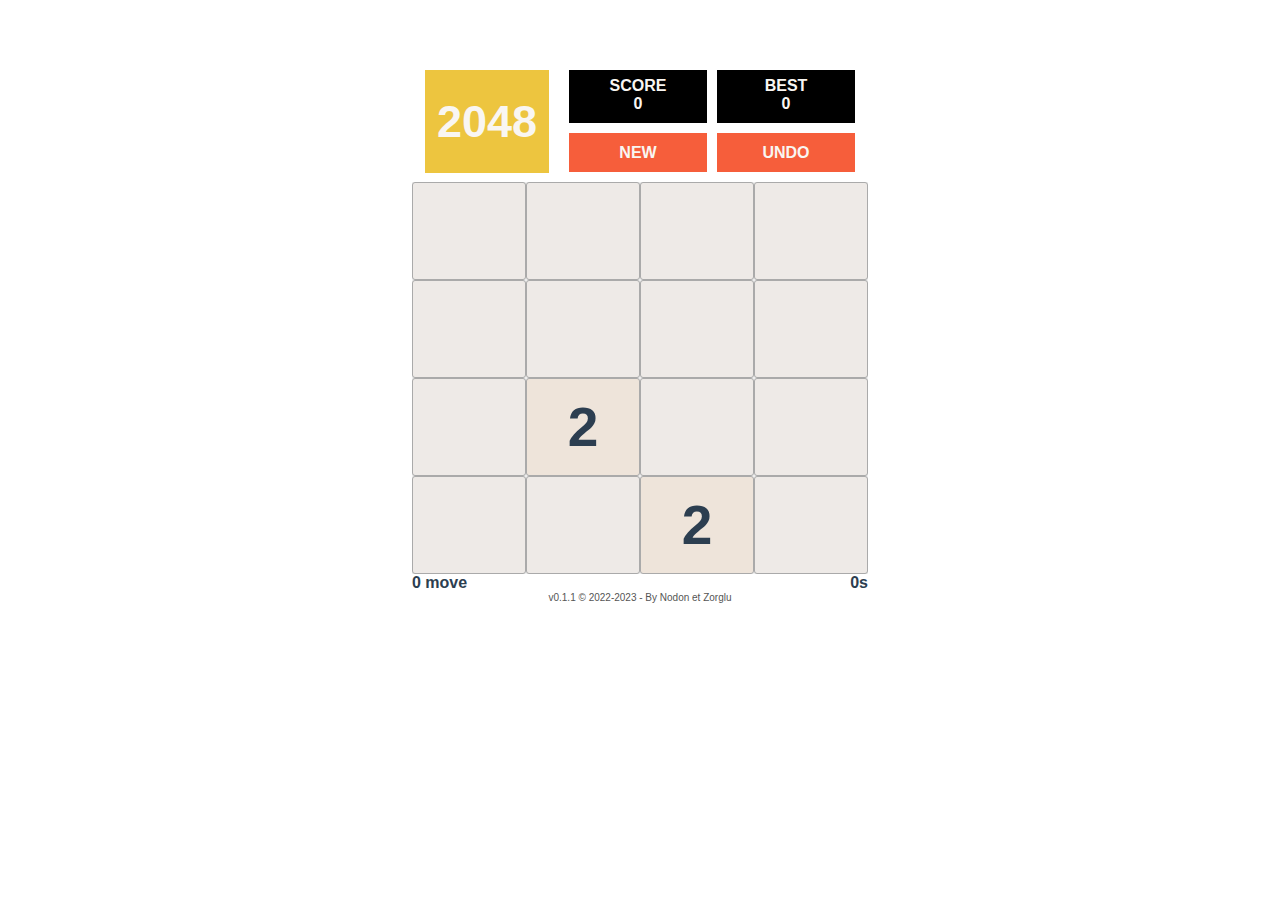
==== index.html @ b2ad9748 "deploy 2023-01-07 15:05:41" ====
<!doctype html><html lang="fr"><head><meta charset="utf-8"><meta http-equiv="X-UA-Compatible" content="IE=edge"><meta name="viewport" content="width=device-width,initial-scale=1"><link rel="icon" href="favicon.ico"><title>2048</title><script defer="defer" src="js/chunk-vendors.b2378c5e.js"></script><script defer="defer" src="js/app.18edbe79.js"></script><link href="css/app.701b16a2.css" rel="stylesheet"></head><body><noscript><strong>Désolé mais 2048 ne fonctionne pas correctement sans Javascript. Activez le pour continuer.</strong></noscript><div id="app"></div></body></html>
---- css/app.701b16a2.css ----
.cell[data-v-335eaca7]{display:inline-block;text-align:center;border:1px solid #aaa;padding:1rem;width:80px;height:64px}.cell .cell-inner[data-v-335eaca7]{border-radius:3px;text-align:center;font-weight:700;z-index:10;font-size:55px;line-height:4rem;background:hsla(30,37%,89%,.35)}.cell .cell-2[data-v-335eaca7]{background:#eee4da}.cell .cell-2[data-v-335eaca7],.cell .cell-4[data-v-335eaca7]{box-shadow:0 0 30px 10px hsla(47,84%,70%,0),inset 0 0 0 1px hsla(0,0%,100%,0)}.cell .cell-4[data-v-335eaca7]{background:#ede0c8}.cell .cell-8[data-v-335eaca7]{color:#f9f6f2;background:#f2b179}.cell .cell-16[data-v-335eaca7]{color:#f9f6f2;background:#f59563}.cell .cell-32[data-v-335eaca7]{color:#f9f6f2;background:#f67c5f}.cell .cell-64[data-v-335eaca7]{color:#f9f6f2;background:#f65e3b}.cell .cell-128[data-v-335eaca7]{color:#f9f6f2;background:#edcf72;box-shadow:0 0 30px 10px hsla(47,84%,70%,.238),inset 0 0 0 1px hsla(0,0%,100%,.143);font-size:45px}@media screen and (max-width:520px){.cell-128[data-v-335eaca7]{font-size:25px}}.cell .cell-256[data-v-335eaca7]{color:#f9f6f2;background:#edcc61;box-shadow:0 0 30px 10px hsla(47,84%,70%,.317),inset 0 0 0 1px hsla(0,0%,100%,.19);font-size:45px}@media screen and (max-width:520px){.cell .cell-256[data-v-335eaca7]{font-size:25px}}.cell .cell-512[data-v-335eaca7]{color:#f9f6f2;background:#edc850;box-shadow:0 0 30px 10px hsla(47,84%,70%,.397),inset 0 0 0 1px hsla(0,0%,100%,.238);font-size:45px}@media screen and (max-width:520px){.cell .cell-512[data-v-335eaca7]{font-size:25px}}.cell .cell-1024[data-v-335eaca7]{color:#f9f6f2;background:#edc53f;box-shadow:0 0 30px 10px hsla(47,84%,70%,.476),inset 0 0 0 1px hsla(0,0%,100%,.286);font-size:35px}@media screen and (max-width:520px){.cell .cell-1024[data-v-335eaca7]{font-size:15px}}.cell .cell-2048[data-v-335eaca7]{color:#f9f6f2;background:#edc22e;box-shadow:0 0 30px 10px hsla(47,84%,70%,.556),inset 0 0 0 1px hsla(0,0%,100%,.333);font-size:35px}@media screen and (max-width:520px){.cell .cell-2048[data-v-335eaca7]{font-size:15px}}.cell .cell-super .cell-inner[data-v-335eaca7]{color:#f9f6f2;background:#3c3a32;font-size:30px}@media screen and (max-width:520px){.cell .cell-super .cell-inner[data-v-335eaca7]{font-size:10px}}.matrix[data-v-3639b482]{font-size:2rem;background:#eee}.line[data-v-3639b482]{display:flex}.win[data-v-11a54718]{position:absolute;left:0;top:0;width:100%;height:100%;font-size:1rem;background:#0000008c;z-index:100}.inner[data-v-11a54718]{font-size:8vw;font-weight:700;line-height:100vh;text-shadow:2px 2px 7px #000;color:#000}.objectif[data-v-12f82cc0]{font-size:45px;background:#edc53f;color:#f9f6f2;font-weight:700;height:103px;line-height:103px}#app{font-family:Avenir,Helvetica,Arial,sans-serif;-webkit-font-smoothing:antialiased;-moz-osx-font-smoothing:grayscale;text-align:center;color:#2c3e50;margin-top:60px}.info{background:#000;width:124px;padding:7px;font-size:16px}.btn-orange,.info{font-weight:700;color:#f9f6f2;height:39px}.btn-orange{background:#f65e3b;margin-top:10px;line-height:39px;cursor:pointer}.btn-orange:hover{background:#ff9982}.ctn-goal{width:124px;height:85px;line-height:85px;padding-right:10px}.ctn-bottom{display:flex;justify-content:space-between}.chrono,.move{text-align:right;font-weight:700}.copy{font-size:10px;color:#555}
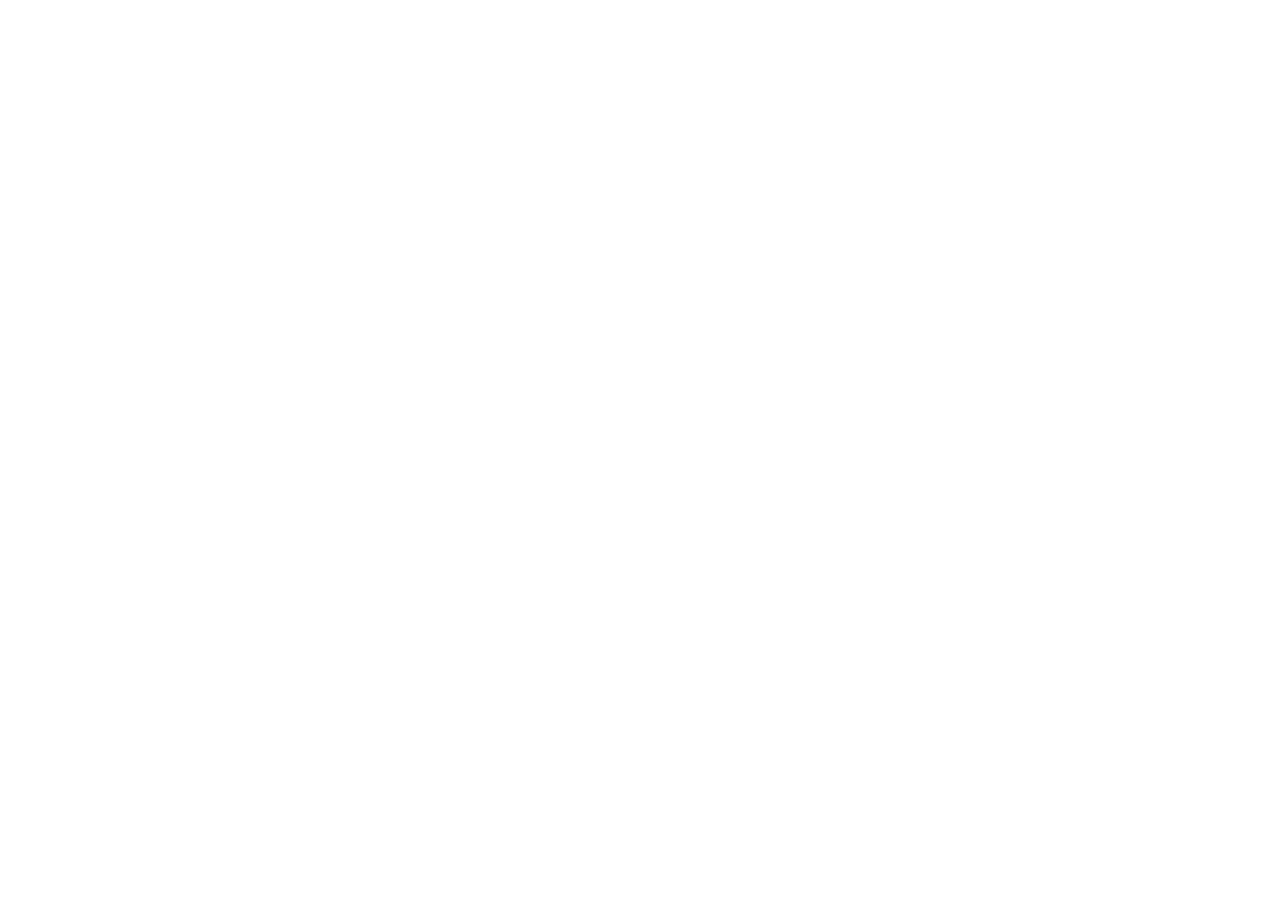
==== commit 05348a5f: "Add files via upload" ====
--- a/index.html
+++ b/index.html
@@ -1 +1,3 @@
-<!doctype html><html lang="fr"><head><meta charset="utf-8"><meta http-equiv="X-UA-Compatible" content="IE=edge"><meta name="viewport" content="width=device-width,initial-scale=1"><link rel="icon" href="favicon.ico"><title>2048</title><script defer="defer" src="js/chunk-vendors.b2378c5e.js"></script><script defer="defer" src="js/app.18edbe79.js"></script><link href="css/app.701b16a2.css" rel="stylesheet"></head><body><noscript><strong>Désolé mais 2048 ne fonctionne pas correctement sans Javascript. Activez le pour continuer.</strong></noscript><div id="app"></div></body></html>+<!DOCTYPE html><html><head><title>DomoZ</title><meta charset=utf-8><meta name=description content="Proxy for Domoticz"><meta name=format-detection content="telephone=no"><meta name=msapplication-tap-highlight content=no><meta name=viewport content="user-scalable=no,initial-scale=1,maximum-scale=1,minimum-scale=1,width=device-width"><link rel=icon type=image/png sizes=128x128 href="/domoz/icons/favicon-128x128.png"><link rel=icon type=image/png sizes=96x96 href="/domoz/icons/favicon-96x96.png"><link rel=icon type=image/png sizes=32x32 href="/domoz/icons/favicon-32x32.png"><link rel=icon type=image/png sizes=16x16 href="/domoz/icons/favicon-16x16.png"><link rel=icon type=image/ico href="/domoz/favicon.ico">  <script type="module" crossorigin src="/domoz/assets/index.8cea5bef.js"></script>
+  <link rel="stylesheet" href="/domoz/assets/index.1be950c8.css">
+<link rel="manifest" href="/domoz/manifest.json"><meta name="theme-color" content="#027be3"><link rel="mask-icon" href="/domoz/icons/safari-pinned-tab.svg" color="#027be3"><meta name="apple-mobile-web-app-capable" content="yes"><meta name="apple-mobile-web-app-status-bar-style" content="default"><meta name="msapplication-TileImage" content="/domoz/icons/ms-icon-144x144.png"><meta name="msapplication-TileColor" content="#000000"><meta name="apple-mobile-web-app-title" content="DomoZ"><link rel="apple-touch-icon" href="/domoz/icons/apple-icon-120x120.png"><link rel="apple-touch-icon" sizes="152x152" href="/domoz/icons/apple-icon-152x152.png"><link rel="apple-touch-icon" sizes="167x167" href="/domoz/icons/apple-icon-167x167.png"><link rel="apple-touch-icon" sizes="180x180" href="/domoz/icons/apple-icon-180x180.png"></head><body><div id=q-app></div></body></html>--- a/domoz/assets/index.1be950c8.css
+++ b/domoz/assets/index.1be950c8.css
@@ -0,0 +1,5 @@
+@charset "UTF-8";@font-face{font-family:Roboto;font-style:normal;font-weight:100;src:url(/domoz/assets/KFOkCnqEu92Fr1MmgVxIIzQ.34e9582c.woff) format("woff")}@font-face{font-family:Roboto;font-style:normal;font-weight:300;src:url(/domoz/assets/KFOlCnqEu92Fr1MmSU5fBBc-.bf14c7d7.woff) format("woff")}@font-face{font-family:Roboto;font-style:normal;font-weight:400;src:url(/domoz/assets/KFOmCnqEu92Fr1Mu4mxM.f2abf7fb.woff) format("woff")}@font-face{font-family:Roboto;font-style:normal;font-weight:500;src:url(/domoz/assets/KFOlCnqEu92Fr1MmEU9fBBc-.9ce7f3ac.woff) format("woff")}@font-face{font-family:Roboto;font-style:normal;font-weight:700;src:url(/domoz/assets/KFOlCnqEu92Fr1MmWUlfBBc-.e0fd57c0.woff) format("woff")}@font-face{font-family:Roboto;font-style:normal;font-weight:900;src:url(/domoz/assets/KFOlCnqEu92Fr1MmYUtfBBc-.f6537e32.woff) format("woff")}@font-face{font-family:Material Icons;font-style:normal;font-weight:400;font-display:block;src:url(/domoz/assets/flUhRq6tzZclQEJ-Vdg-IuiaDsNcIhQ8tQ.83be7b2f.woff2) format("woff2"),url(/domoz/assets/flUhRq6tzZclQEJ-Vdg-IuiaDsNa.fd84f88b.woff) format("woff")}.material-icons{font-family:Material Icons;font-weight:400;font-style:normal;display:inline-block;line-height:1;text-transform:none;letter-spacing:normal;word-wrap:normal;white-space:nowrap;direction:ltr;-webkit-font-smoothing:antialiased;text-rendering:optimizeLegibility;-moz-osx-font-smoothing:grayscale;font-feature-settings:"liga"}/*!
+ * * Quasar Framework v2.11.5
+ * * (c) 2015-present Razvan Stoenescu
+ * * Released under the MIT License.
+ * */*,*:before,*:after{box-sizing:inherit;-webkit-tap-highlight-color:transparent;-moz-tap-highlight-color:transparent}html,body,#q-app{width:100%;direction:ltr}body.platform-ios.within-iframe,body.platform-ios.within-iframe #q-app{width:100px;min-width:100%}html,body{margin:0;box-sizing:border-box}article,aside,details,figcaption,figure,footer,header,main,menu,nav,section,summary{display:block}abbr[title]{border-bottom:none;text-decoration:underline;-webkit-text-decoration:underline dotted;text-decoration:underline dotted}img{border-style:none}svg:not(:root){overflow:hidden}code,kbd,pre,samp{font-family:monospace,monospace;font-size:1em}hr{box-sizing:content-box;height:0;overflow:visible}button,input,optgroup,select,textarea{font:inherit;font-family:inherit;margin:0}optgroup{font-weight:700}button,input,select{overflow:visible;text-transform:none}button::-moz-focus-inner,input::-moz-focus-inner{border:0;padding:0}button:-moz-focusring,input:-moz-focusring{outline:1px dotted ButtonText}fieldset{padding:.35em .75em .625em}legend{box-sizing:border-box;color:inherit;display:table;max-width:100%;padding:0;white-space:normal}progress{vertical-align:baseline}textarea{overflow:auto}input[type=search]::-webkit-search-cancel-button,input[type=search]::-webkit-search-decoration{-webkit-appearance:none}.q-icon{line-height:1;width:1em;height:1em;flex-shrink:0;letter-spacing:normal;text-transform:none;white-space:nowrap;word-wrap:normal;direction:ltr;text-align:center;position:relative;box-sizing:content-box;fill:currentColor}.q-icon:before,.q-icon:after{width:100%;height:100%;display:flex!important;align-items:center;justify-content:center}.q-icon>svg,.q-icon>img{width:100%;height:100%}.q-icon,.material-icons,.material-icons-outlined,.material-icons-round,.material-icons-sharp,.material-symbols-outlined,.material-symbols-rounded,.material-symbols-sharp{-webkit-user-select:none;user-select:none;cursor:inherit;font-size:inherit;display:inline-flex;align-items:center;justify-content:center;vertical-align:middle}.q-panel{height:100%;width:100%}.q-panel>div{height:100%;width:100%}.q-panel-parent{overflow:hidden;position:relative}.q-loading-bar{position:fixed;z-index:9998;transition:transform .5s cubic-bezier(0,0,.2,1),opacity .5s;background:#f44336}.q-loading-bar--top{left:0;right:0;top:0;width:100%}.q-loading-bar--bottom{left:0;right:0;bottom:0;width:100%}.q-loading-bar--right{top:0;bottom:0;right:0;height:100%}.q-loading-bar--left{top:0;bottom:0;left:0;height:100%}.q-avatar{position:relative;vertical-align:middle;display:inline-block;border-radius:50%;font-size:48px;height:1em;width:1em}.q-avatar__content{font-size:.5em;line-height:.5em}.q-avatar__content,.q-avatar img:not(.q-icon):not(.q-img__image){border-radius:inherit;height:inherit;width:inherit}.q-avatar--square{border-radius:0}.q-badge{background-color:var(--q-primary);color:#fff;padding:2px 6px;border-radius:4px;font-size:12px;line-height:12px;min-height:12px;font-weight:400;vertical-align:baseline}.q-badge--single-line{white-space:nowrap}.q-badge--multi-line{word-break:break-all;word-wrap:break-word}.q-badge--floating{position:absolute;top:-4px;right:-3px;cursor:inherit}.q-badge--transparent{opacity:.8}.q-badge--outline{background-color:transparent;border:1px solid currentColor}.q-badge--rounded{border-radius:1em}.q-banner{min-height:54px;padding:8px 16px;background:#fff}.q-banner--top-padding{padding-top:14px}.q-banner__avatar{min-width:1px!important}.q-banner__avatar>.q-avatar{font-size:46px}.q-banner__avatar>.q-icon{font-size:40px}.q-banner__avatar:not(:empty)+.q-banner__content{padding-left:16px}.q-banner__actions.col-auto{padding-left:16px}.q-banner__actions.col-all .q-btn-item{margin:4px 0 0 4px}.q-banner--dense{min-height:32px;padding:8px}.q-banner--dense.q-banner--top-padding{padding-top:12px}.q-banner--dense .q-banner__avatar>.q-avatar,.q-banner--dense .q-banner__avatar>.q-icon{font-size:28px}.q-banner--dense .q-banner__avatar:not(:empty)+.q-banner__content{padding-left:8px}.q-banner--dense .q-banner__actions.col-auto{padding-left:8px}.q-bar{background:rgba(0,0,0,.2)}.q-bar>.q-icon{margin-left:2px}.q-bar>div,.q-bar>div+.q-icon{margin-left:8px}.q-bar>.q-btn{margin-left:2px}.q-bar>.q-icon:first-child,.q-bar>.q-btn:first-child,.q-bar>div:first-child{margin-left:0}.q-bar--standard{padding:0 12px;height:32px;font-size:18px}.q-bar--standard>div{font-size:16px}.q-bar--standard .q-btn{font-size:11px}.q-bar--dense{padding:0 8px;height:24px;font-size:14px}.q-bar--dense .q-btn{font-size:8px}.q-bar--dark{background:rgba(255,255,255,.15)}.q-breadcrumbs__el{color:inherit}.q-breadcrumbs__el-icon{font-size:125%}.q-breadcrumbs__el-icon--with-label{margin-right:8px}[dir=rtl] .q-breadcrumbs__separator .q-icon{transform:scaleX(-1)}.q-btn{display:inline-flex;flex-direction:column;align-items:stretch;position:relative;outline:0;border:0;vertical-align:middle;font-size:14px;line-height:1.715em;text-decoration:none;color:inherit;background:transparent;font-weight:500;text-transform:uppercase;text-align:center;width:auto;height:auto;cursor:default;padding:4px 16px;min-height:2.572em}.q-btn .q-icon,.q-btn .q-spinner{font-size:1.715em}.q-btn.disabled{opacity:.7!important}.q-btn:before{content:"";display:block;position:absolute;left:0;right:0;top:0;bottom:0;border-radius:inherit;box-shadow:0 1px 5px #0003,0 2px 2px #00000024,0 3px 1px -2px #0000001f}.q-btn--actionable{cursor:pointer}.q-btn--actionable.q-btn--standard:before{transition:box-shadow .3s cubic-bezier(.25,.8,.5,1)}.q-btn--actionable.q-btn--standard:active:before,.q-btn--actionable.q-btn--standard.q-btn--active:before{box-shadow:0 3px 5px -1px #0003,0 5px 8px #00000024,0 1px 14px #0000001f}.q-btn--no-uppercase{text-transform:none}.q-btn--rectangle{border-radius:3px}.q-btn--outline{background:transparent!important}.q-btn--outline:before{border:1px solid currentColor}.q-btn--push{border-radius:7px}.q-btn--push:before{border-bottom:3px solid rgba(0,0,0,.15)}.q-btn--push.q-btn--actionable{transition:transform .3s cubic-bezier(.25,.8,.5,1)}.q-btn--push.q-btn--actionable:before{transition:border-width .3s cubic-bezier(.25,.8,.5,1)}.q-btn--push.q-btn--actionable:active,.q-btn--push.q-btn--actionable.q-btn--active{transform:translateY(2px)}.q-btn--push.q-btn--actionable:active:before,.q-btn--push.q-btn--actionable.q-btn--active:before{border-bottom-width:0}.q-btn--rounded{border-radius:28px}.q-btn--round{border-radius:50%;padding:0;min-width:3em;min-height:3em}.q-btn--square{border-radius:0}.q-btn--flat:before,.q-btn--outline:before,.q-btn--unelevated:before{box-shadow:none}.q-btn--dense{padding:.285em;min-height:2em}.q-btn--dense.q-btn--round{padding:0;min-height:2.4em;min-width:2.4em}.q-btn--dense .on-left{margin-right:6px}.q-btn--dense .on-right{margin-left:6px}.q-btn--fab .q-icon,.q-btn--fab-mini .q-icon{font-size:24px}.q-btn--fab{padding:16px;min-height:56px;min-width:56px}.q-btn--fab .q-icon{margin:auto}.q-btn--fab-mini{padding:8px;min-height:40px;min-width:40px}.q-btn__content{transition:opacity .3s;z-index:0}.q-btn__content--hidden{opacity:0;pointer-events:none}.q-btn__progress{border-radius:inherit;z-index:0}.q-btn__progress-indicator{z-index:-1;transform:translate(-100%);background:rgba(255,255,255,.25)}.q-btn__progress--dark .q-btn__progress-indicator{background:rgba(0,0,0,.2)}.q-btn--flat .q-btn__progress-indicator,.q-btn--outline .q-btn__progress-indicator{opacity:.2;background:currentColor}.q-btn-dropdown--split .q-btn-dropdown__arrow-container{padding:0 4px}.q-btn-dropdown--split .q-btn-dropdown__arrow-container.q-btn--outline{border-left:1px solid currentColor}.q-btn-dropdown--split .q-btn-dropdown__arrow-container:not(.q-btn--outline){border-left:1px solid rgba(255,255,255,.3)}.q-btn-dropdown--simple *+.q-btn-dropdown__arrow{margin-left:8px}.q-btn-dropdown__arrow{transition:transform .28s}.q-btn-dropdown--current{flex-grow:1}.q-btn-group{border-radius:3px;box-shadow:0 1px 5px #0003,0 2px 2px #00000024,0 3px 1px -2px #0000001f;vertical-align:middle}.q-btn-group>.q-btn-item{border-radius:inherit;align-self:stretch}.q-btn-group>.q-btn-item:before{box-shadow:none}.q-btn-group>.q-btn-item .q-badge--floating{right:0}.q-btn-group>.q-btn-group{box-shadow:none}.q-btn-group>.q-btn-group:first-child>.q-btn:first-child{border-top-left-radius:inherit;border-bottom-left-radius:inherit}.q-btn-group>.q-btn-group:last-child>.q-btn:last-child{border-top-right-radius:inherit;border-bottom-right-radius:inherit}.q-btn-group>.q-btn-group:not(:first-child)>.q-btn:first-child:before{border-left:0}.q-btn-group>.q-btn-group:not(:last-child)>.q-btn:last-child:before{border-right:0}.q-btn-group>.q-btn-item:not(:last-child){border-top-right-radius:0;border-bottom-right-radius:0}.q-btn-group>.q-btn-item:not(:first-child){border-top-left-radius:0;border-bottom-left-radius:0}.q-btn-group>.q-btn-item.q-btn--standard:before{z-index:-1}.q-btn-group--push{border-radius:7px}.q-btn-group--push>.q-btn--push.q-btn--actionable{transform:none}.q-btn-group--push>.q-btn--push.q-btn--actionable .q-btn__content{transition:margin-top .3s cubic-bezier(.25,.8,.5,1),margin-bottom .3s cubic-bezier(.25,.8,.5,1)}.q-btn-group--push>.q-btn--push.q-btn--actionable:active .q-btn__content,.q-btn-group--push>.q-btn--push.q-btn--actionable.q-btn--active .q-btn__content{margin-top:2px;margin-bottom:-2px}.q-btn-group--rounded{border-radius:28px}.q-btn-group--square{border-radius:0}.q-btn-group--flat,.q-btn-group--outline,.q-btn-group--unelevated{box-shadow:none}.q-btn-group--outline>.q-separator{display:none}.q-btn-group--outline>.q-btn-item+.q-btn-item:before{border-left:0}.q-btn-group--outline>.q-btn-item:not(:last-child):before{border-right:0}.q-btn-group--stretch{align-self:stretch;border-radius:0}.q-btn-group--glossy>.q-btn-item{background-image:linear-gradient(to bottom,rgba(255,255,255,.3),rgba(255,255,255,0) 50%,rgba(0,0,0,.12) 51%,rgba(0,0,0,.04))!important}.q-btn-group--spread>.q-btn-group{display:flex!important}.q-btn-group--spread>.q-btn-item,.q-btn-group--spread>.q-btn-group>.q-btn-item:not(.q-btn-dropdown__arrow-container){width:auto;min-width:0;max-width:100%;flex:10000 1 0%}.q-btn-toggle{position:relative}.q-card{box-shadow:0 1px 5px #0003,0 2px 2px #00000024,0 3px 1px -2px #0000001f;border-radius:4px;vertical-align:top;background:#fff;position:relative}.q-card>div:first-child,.q-card>img:first-child{border-top:0;border-top-left-radius:inherit;border-top-right-radius:inherit}.q-card>div:last-child,.q-card>img:last-child{border-bottom:0;border-bottom-left-radius:inherit;border-bottom-right-radius:inherit}.q-card>div:not(:first-child),.q-card>img:not(:first-child){border-top-left-radius:0;border-top-right-radius:0}.q-card>div:not(:last-child),.q-card>img:not(:last-child){border-bottom-left-radius:0;border-bottom-right-radius:0}.q-card>div{border-left:0;border-right:0;box-shadow:none}.q-card--bordered{border:1px solid rgba(0,0,0,.12)}.q-card--dark{border-color:#ffffff47;box-shadow:0 1px 5px #fff3,0 2px 2px #ffffff24,0 3px 1px -2px #ffffff1f}.q-card__section{position:relative}.q-card__section--vert{padding:16px}.q-card__section--horiz>div:first-child,.q-card__section--horiz>img:first-child{border-top-left-radius:inherit;border-bottom-left-radius:inherit}.q-card__section--horiz>div:last-child,.q-card__section--horiz>img:last-child{border-top-right-radius:inherit;border-bottom-right-radius:inherit}.q-card__section--horiz>div:not(:first-child),.q-card__section--horiz>img:not(:first-child){border-top-left-radius:0;border-bottom-left-radius:0}.q-card__section--horiz>div:not(:last-child),.q-card__section--horiz>img:not(:last-child){border-top-right-radius:0;border-bottom-right-radius:0}.q-card__section--horiz>div{border-top:0;border-bottom:0;box-shadow:none}.q-card__actions{padding:8px;align-items:center}.q-card__actions .q-btn--rectangle{padding:0 8px}.q-card__actions--horiz>.q-btn-item+.q-btn-item,.q-card__actions--horiz>.q-btn-group+.q-btn-item,.q-card__actions--horiz>.q-btn-item+.q-btn-group{margin-left:8px}.q-card__actions--vert>.q-btn-item.q-btn--round{align-self:center}.q-card__actions--vert>.q-btn-item+.q-btn-item,.q-card__actions--vert>.q-btn-group+.q-btn-item,.q-card__actions--vert>.q-btn-item+.q-btn-group{margin-top:4px}.q-card__actions--vert>.q-btn-group>.q-btn-item{flex-grow:1}.q-card>img{display:block;width:100%;max-width:100%;border:0}.q-carousel{background-color:#fff;height:400px}.q-carousel__slide{min-height:100%;background-size:cover;background-position:50%}.q-carousel__slide,.q-carousel .q-carousel--padding{padding:16px}.q-carousel__slides-container{height:100%}.q-carousel__control{color:#fff}.q-carousel__arrow{pointer-events:none}.q-carousel__arrow .q-icon{font-size:28px}.q-carousel__arrow .q-btn{pointer-events:all}.q-carousel__prev-arrow--horizontal,.q-carousel__next-arrow--horizontal{top:16px;bottom:16px}.q-carousel__prev-arrow--horizontal{left:16px}.q-carousel__next-arrow--horizontal{right:16px}.q-carousel__prev-arrow--vertical,.q-carousel__next-arrow--vertical{left:16px;right:16px}.q-carousel__prev-arrow--vertical{top:16px}.q-carousel__next-arrow--vertical{bottom:16px}.q-carousel__navigation--top,.q-carousel__navigation--bottom{left:16px;right:16px;overflow-x:auto;overflow-y:hidden}.q-carousel__navigation--top{top:16px}.q-carousel__navigation--bottom{bottom:16px}.q-carousel__navigation--left,.q-carousel__navigation--right{top:16px;bottom:16px;overflow-x:hidden;overflow-y:auto}.q-carousel__navigation--left>.q-carousel__navigation-inner,.q-carousel__navigation--right>.q-carousel__navigation-inner{flex-direction:column}.q-carousel__navigation--left{left:16px}.q-carousel__navigation--right{right:16px}.q-carousel__navigation-inner{flex:1 1 auto}.q-carousel__navigation .q-btn{margin:6px 4px;padding:5px}.q-carousel__navigation-icon--inactive{opacity:.7}.q-carousel .q-carousel__thumbnail{margin:2px;height:50px;width:auto;display:inline-block;cursor:pointer;border:1px solid transparent;border-radius:4px;vertical-align:middle;opacity:.7;transition:opacity .3s}.q-carousel .q-carousel__thumbnail:hover,.q-carousel .q-carousel__thumbnail--active{opacity:1}.q-carousel .q-carousel__thumbnail--active{border-color:currentColor;cursor:default}.q-carousel--navigation-top.q-carousel--with-padding .q-carousel__slide,.q-carousel--navigation-top .q-carousel--padding,.q-carousel--arrows-vertical.q-carousel--with-padding .q-carousel__slide,.q-carousel--arrows-vertical .q-carousel--padding{padding-top:60px}.q-carousel--navigation-bottom.q-carousel--with-padding .q-carousel__slide,.q-carousel--navigation-bottom .q-carousel--padding,.q-carousel--arrows-vertical.q-carousel--with-padding .q-carousel__slide,.q-carousel--arrows-vertical .q-carousel--padding{padding-bottom:60px}.q-carousel--navigation-left.q-carousel--with-padding .q-carousel__slide,.q-carousel--navigation-left .q-carousel--padding,.q-carousel--arrows-horizontal.q-carousel--with-padding .q-carousel__slide,.q-carousel--arrows-horizontal .q-carousel--padding{padding-left:60px}.q-carousel--navigation-right.q-carousel--with-padding .q-carousel__slide,.q-carousel--navigation-right .q-carousel--padding,.q-carousel--arrows-horizontal.q-carousel--with-padding .q-carousel__slide,.q-carousel--arrows-horizontal .q-carousel--padding{padding-right:60px}.q-carousel.fullscreen{height:100%}.q-message-name,.q-message-stamp,.q-message-label{font-size:small}.q-message-label{margin:24px 0;text-align:center}.q-message-stamp{color:inherit;margin-top:4px;opacity:.6;display:none}.q-message-avatar{border-radius:50%;width:48px;height:48px;min-width:48px}.q-message{margin-bottom:8px}.q-message:first-child .q-message-label{margin-top:0}.q-message-avatar--received{margin-right:8px}.q-message-text--received{color:#81c784;border-radius:4px 4px 4px 0}.q-message-text--received:last-child:before{right:100%;border-right:0 solid transparent;border-left:8px solid transparent;border-bottom:8px solid currentColor}.q-message-text-content--received{color:#000}.q-message-name--sent{text-align:right}.q-message-avatar--sent{margin-left:8px}.q-message-container--sent{flex-direction:row-reverse}.q-message-text--sent{color:#e0e0e0;border-radius:4px 4px 0}.q-message-text--sent:last-child:before{left:100%;border-left:0 solid transparent;border-right:8px solid transparent;border-bottom:8px solid currentColor}.q-message-text-content--sent{color:#000}.q-message-text{background:currentColor;padding:8px;line-height:1.2;word-break:break-word;position:relative}.q-message-text+.q-message-text{margin-top:3px}.q-message-text:last-child{min-height:48px}.q-message-text:last-child .q-message-stamp{display:block}.q-message-text:last-child:before{content:"";position:absolute;bottom:0;width:0;height:0}.q-checkbox{vertical-align:middle}.q-checkbox__native{width:1px;height:1px}.q-checkbox__bg,.q-checkbox__icon-container{-webkit-user-select:none;user-select:none}.q-checkbox__bg{top:25%;left:25%;width:50%;height:50%;border:2px solid currentColor;border-radius:2px;transition:background .22s cubic-bezier(0,0,.2,1) 0ms;-webkit-print-color-adjust:exact}.q-checkbox__icon{color:currentColor;font-size:.5em}.q-checkbox__svg{color:#fff}.q-checkbox__truthy{stroke:currentColor;stroke-width:3.12px;stroke-dashoffset:29.78334;stroke-dasharray:29.78334}.q-checkbox__indet{fill:currentColor;transform-origin:50% 50%;transform:rotate(-280deg) scale(0)}.q-checkbox__inner{font-size:40px;width:1em;min-width:1em;height:1em;outline:0;border-radius:50%;color:#0000008a}.q-checkbox__inner--truthy,.q-checkbox__inner--indet{color:var(--q-primary)}.q-checkbox__inner--truthy .q-checkbox__bg,.q-checkbox__inner--indet .q-checkbox__bg{background:currentColor}.q-checkbox__inner--truthy path{stroke-dashoffset:0;transition:stroke-dashoffset .18s cubic-bezier(.4,0,.6,1) 0ms}.q-checkbox__inner--indet .q-checkbox__indet{transform:rotate(0) scale(1);transition:transform .22s cubic-bezier(0,0,.2,1) 0ms}.q-checkbox.disabled{opacity:.75!important}.q-checkbox--dark .q-checkbox__inner{color:#ffffffb3}.q-checkbox--dark .q-checkbox__inner:before{opacity:.32!important}.q-checkbox--dark .q-checkbox__inner--truthy,.q-checkbox--dark .q-checkbox__inner--indet{color:var(--q-primary)}.q-checkbox--dense .q-checkbox__inner{width:.5em;min-width:.5em;height:.5em}.q-checkbox--dense .q-checkbox__bg{left:5%;top:5%;width:90%;height:90%}.q-checkbox--dense .q-checkbox__label{padding-left:.5em}.q-checkbox--dense.reverse .q-checkbox__label{padding-left:0;padding-right:.5em}body.desktop .q-checkbox:not(.disabled) .q-checkbox__inner:before{content:"";position:absolute;top:0;right:0;bottom:0;left:0;border-radius:50%;background:currentColor;opacity:.12;transform:scale3d(0,0,1);transition:transform .22s cubic-bezier(0,0,.2,1)}body.desktop .q-checkbox:not(.disabled):focus .q-checkbox__inner:before,body.desktop .q-checkbox:not(.disabled):hover .q-checkbox__inner:before{transform:scaleZ(1)}body.desktop .q-checkbox--dense:not(.disabled):focus .q-checkbox__inner:before,body.desktop .q-checkbox--dense:not(.disabled):hover .q-checkbox__inner:before{transform:scale3d(1.4,1.4,1)}.q-chip{vertical-align:middle;border-radius:16px;outline:0;position:relative;height:2em;max-width:100%;margin:4px;background:#e0e0e0;color:#000000de;font-size:14px;padding:.5em .9em}.q-chip--colored .q-chip__icon,.q-chip--dark .q-chip__icon{color:inherit}.q-chip--outline{background:transparent!important;border:1px solid currentColor}.q-chip .q-avatar{font-size:2em;margin-left:-.45em;margin-right:.2em;border-radius:16px}.q-chip--selected .q-avatar{display:none}.q-chip__icon{color:#0000008a;font-size:1.5em;margin:-.2em}.q-chip__icon--left{margin-right:.2em}.q-chip__icon--right{margin-left:.2em}.q-chip__icon--remove{margin-left:.1em;margin-right:-.5em;opacity:.6;outline:0}.q-chip__icon--remove:hover,.q-chip__icon--remove:focus{opacity:1}.q-chip__content{white-space:nowrap}.q-chip--dense{border-radius:12px;padding:0 .4em;height:1.5em}.q-chip--dense .q-avatar{font-size:1.5em;margin-left:-.27em;margin-right:.1em;border-radius:12px}.q-chip--dense .q-chip__icon{font-size:1.25em}.q-chip--dense .q-chip__icon--left{margin-right:.195em}.q-chip--dense .q-chip__icon--remove{margin-right:-.25em}.q-chip--square{border-radius:4px}.q-chip--square .q-avatar{border-radius:3px 0 0 3px}body.desktop .q-chip--clickable:focus{box-shadow:0 1px 3px #0003,0 1px 1px #00000024,0 2px 1px -1px #0000001f}body.desktop.body--dark .q-chip--clickable:focus{box-shadow:0 1px 3px #fff3,0 1px 1px #ffffff24,0 2px 1px -1px #ffffff1f}.q-circular-progress{display:inline-block;position:relative;vertical-align:middle;width:1em;height:1em;line-height:1}.q-circular-progress.q-focusable{border-radius:50%}.q-circular-progress__svg{width:100%;height:100%}.q-circular-progress__text{font-size:.25em}.q-circular-progress--indeterminate .q-circular-progress__svg{transform-origin:50% 50%;animation:q-spin 2s linear infinite}.q-circular-progress--indeterminate .q-circular-progress__circle{stroke-dasharray:1 400;stroke-dashoffset:0;animation:q-circular-progress-circle 1.5s ease-in-out infinite}@keyframes q-circular-progress-circle{0%{stroke-dasharray:1,400;stroke-dashoffset:0}50%{stroke-dasharray:400,400;stroke-dashoffset:-100}to{stroke-dasharray:400,400;stroke-dashoffset:-300}}.q-color-picker{overflow:hidden;background:#fff;max-width:350px;vertical-align:top;min-width:180px;border-radius:4px;box-shadow:0 1px 5px #0003,0 2px 2px #00000024,0 3px 1px -2px #0000001f}.q-color-picker .q-tab{padding:0!important}.q-color-picker--bordered{border:1px solid rgba(0,0,0,.12)}.q-color-picker__header-tabs{height:32px}.q-color-picker__header input{line-height:24px;border:0}.q-color-picker__header .q-tab{min-height:32px!important;height:32px!important}.q-color-picker__header .q-tab--inactive{background:linear-gradient(to top,rgba(0,0,0,.3) 0%,rgba(0,0,0,.15) 25%,rgba(0,0,0,.1))}.q-color-picker__error-icon{bottom:2px;right:2px;font-size:24px;opacity:0;transition:opacity .3s ease-in}.q-color-picker__header-content{position:relative;background:#fff}.q-color-picker__header-content--light{color:#000}.q-color-picker__header-content--dark{color:#fff}.q-color-picker__header-content--dark .q-tab--inactive:before{content:"";position:absolute;top:0;right:0;bottom:0;left:0;background:rgba(255,255,255,.2)}.q-color-picker__header-banner{height:36px}.q-color-picker__header-bg{background:#fff;background-image:url([data-uri])!important}.q-color-picker__footer{height:36px}.q-color-picker__footer .q-tab{min-height:36px!important;height:36px!important}.q-color-picker__footer .q-tab--inactive{background:linear-gradient(to bottom,rgba(0,0,0,.3) 0%,rgba(0,0,0,.15) 25%,rgba(0,0,0,.1))}.q-color-picker__spectrum{width:100%;height:100%}.q-color-picker__spectrum-tab{padding:0!important}.q-color-picker__spectrum-white{background:linear-gradient(to right,#fff,rgba(255,255,255,0))}.q-color-picker__spectrum-black{background:linear-gradient(to top,#000,rgba(0,0,0,0))}.q-color-picker__spectrum-circle{width:10px;height:10px;box-shadow:0 0 0 1.5px #fff,inset 0 0 1px 1px #0000004d,0 0 1px 2px #0006;border-radius:50%;transform:translate(-5px,-5px)}.q-color-picker__hue .q-slider__track{background:linear-gradient(to right,#f00 0%,#ff0 17%,#0f0 33%,#0ff 50%,#00f 67%,#f0f 83%,#f00 100%)!important;opacity:1}.q-color-picker__alpha .q-slider__track-container{padding-top:0}.q-color-picker__alpha .q-slider__track:before{content:"";position:absolute;top:0;right:0;bottom:0;left:0;border-radius:inherit;background:linear-gradient(90deg,rgba(255,255,255,0),#757575)}.q-color-picker__sliders{padding:0 16px}.q-color-picker__sliders .q-slider__thumb{color:#424242}.q-color-picker__sliders .q-slider__thumb path{stroke-width:2px;fill:transparent}.q-color-picker__sliders .q-slider--active path{stroke-width:3px}.q-color-picker__tune-tab .q-slider{margin-left:18px;margin-right:18px}.q-color-picker__tune-tab input{font-size:11px;border:1px solid #e0e0e0;border-radius:4px;width:3.5em}.q-color-picker__palette-tab{padding:0!important}.q-color-picker__palette-rows--editable .q-color-picker__cube{cursor:pointer}.q-color-picker__cube{padding-bottom:10%;width:10%!important}.q-color-picker input{color:inherit;background:transparent;outline:0;text-align:center}.q-color-picker .q-tabs{overflow:hidden}.q-color-picker .q-tab--active{box-shadow:0 0 14px 3px #0003}.q-color-picker .q-tab--active .q-focus-helper,.q-color-picker .q-tab__indicator{display:none}.q-color-picker .q-tab-panels{background:inherit}.q-color-picker--dark{box-shadow:0 1px 5px #fff3,0 2px 2px #ffffff24,0 3px 1px -2px #ffffff1f}.q-color-picker--dark .q-color-picker__tune-tab input{border:1px solid rgba(255,255,255,.3)}.q-color-picker--dark .q-slider__thumb{color:#fafafa}.q-date{display:inline-flex;box-shadow:0 1px 5px #0003,0 2px 2px #00000024,0 3px 1px -2px #0000001f;border-radius:4px;background:#fff;width:290px;min-width:290px;max-width:100%}.q-date--bordered{border:1px solid rgba(0,0,0,.12)}.q-date__header{border-top-left-radius:inherit;color:#fff;background-color:var(--q-primary);padding:16px}.q-date__actions{padding:0 16px 16px}.q-date__content,.q-date__main{outline:0}.q-date__content .q-btn{font-weight:400}.q-date__header-link{opacity:.64;outline:0;transition:opacity .3s ease-out}.q-date__header-link--active,.q-date__header-link:hover,.q-date__header-link:focus{opacity:1}.q-date__header-subtitle{font-size:14px;line-height:1.75;letter-spacing:.00938em}.q-date__header-title-label{font-size:24px;line-height:1.2;letter-spacing:.00735em}.q-date__view{height:100%;width:100%;min-height:290px;padding:16px}.q-date__navigation{height:12.5%}.q-date__navigation>div:first-child{width:8%;min-width:24px;justify-content:flex-end}.q-date__navigation>div:last-child{width:8%;min-width:24px;justify-content:flex-start}.q-date__calendar-weekdays{height:12.5%}.q-date__calendar-weekdays>div{opacity:.38;font-size:12px}.q-date__calendar-item{display:inline-flex;align-items:center;justify-content:center;vertical-align:middle;width:14.285%!important;height:12.5%!important;position:relative;padding:1px}.q-date__calendar-item:after{content:"";position:absolute;pointer-events:none;top:1px;right:0;bottom:1px;left:0;border-style:dashed;border-color:transparent;border-width:1px}.q-date__calendar-item>div,.q-date__calendar-item button{width:30px;height:30px;border-radius:50%}.q-date__calendar-item>div{line-height:30px;text-align:center}.q-date__calendar-item>button{line-height:22px}.q-date__calendar-item--out{opacity:.18}.q-date__calendar-item--fill{visibility:hidden}.q-date__range:before,.q-date__range-from:before,.q-date__range-to:before{content:"";background-color:currentColor;position:absolute;top:1px;bottom:1px;left:0;right:0;opacity:.3}.q-date__range:nth-child(7n-6):before,.q-date__range-from:nth-child(7n-6):before,.q-date__range-to:nth-child(7n-6):before{border-top-left-radius:0;border-bottom-left-radius:0}.q-date__range:nth-child(7n):before,.q-date__range-from:nth-child(7n):before,.q-date__range-to:nth-child(7n):before{border-top-right-radius:0;border-bottom-right-radius:0}.q-date__range-from:before{left:50%}.q-date__range-to:before{right:50%}.q-date__edit-range:after{border-color:currentColor transparent}.q-date__edit-range:nth-child(7n-6):after{border-top-left-radius:0;border-bottom-left-radius:0}.q-date__edit-range:nth-child(7n):after{border-top-right-radius:0;border-bottom-right-radius:0}.q-date__edit-range-from:after,.q-date__edit-range-from-to:after{left:4px;border-left-color:currentColor;border-top-color:currentColor;border-bottom-color:currentColor;border-top-left-radius:28px;border-bottom-left-radius:28px}.q-date__edit-range-to:after,.q-date__edit-range-from-to:after{right:4px;border-right-color:currentColor;border-top-color:currentColor;border-bottom-color:currentColor;border-top-right-radius:28px;border-bottom-right-radius:28px}.q-date__calendar-days-container{height:75%;min-height:192px}.q-date__calendar-days>div{height:16.66%!important}.q-date__event{position:absolute;bottom:2px;left:50%;height:5px;width:8px;border-radius:5px;background-color:var(--q-secondary);transform:translate3d(-50%,0,0)}.q-date__today{box-shadow:0 0 1px 0 currentColor}.q-date__years-content{padding:0 8px}.q-date__years-item,.q-date__months-item{flex:0 0 33.3333%}.q-date.disabled .q-date__header,.q-date.disabled .q-date__content,.q-date--readonly .q-date__header,.q-date--readonly .q-date__content{pointer-events:none}.q-date--readonly .q-date__navigation{display:none}.q-date--portrait{flex-direction:column}.q-date--portrait-standard .q-date__content{height:calc(100% - 86px)}.q-date--portrait-standard .q-date__header{border-top-right-radius:inherit;height:86px}.q-date--portrait-standard .q-date__header-title{align-items:center;height:30px}.q-date--portrait-minimal .q-date__content{height:100%}.q-date--landscape{flex-direction:row;align-items:stretch;min-width:420px}.q-date--landscape>div{display:flex;flex-direction:column}.q-date--landscape .q-date__content{height:100%}.q-date--landscape-standard{min-width:420px}.q-date--landscape-standard .q-date__header{border-bottom-left-radius:inherit;min-width:110px;width:110px}.q-date--landscape-standard .q-date__header-title{flex-direction:column}.q-date--landscape-standard .q-date__header-today{margin-top:12px;margin-left:-8px}.q-date--landscape-minimal{width:310px}.q-date--dark{box-shadow:0 1px 5px #fff3,0 2px 2px #ffffff24,0 3px 1px -2px #ffffff1f;border-color:#ffffff47}.q-dialog__title{font-size:1.25rem;font-weight:500;line-height:2rem;letter-spacing:.0125em}.q-dialog__progress{font-size:4rem}.q-dialog__inner{outline:0}.q-dialog__inner>div{pointer-events:all;overflow:auto;-webkit-overflow-scrolling:touch;will-change:scroll-position;border-radius:4px}.q-dialog__inner--square>div{border-radius:0!important}.q-dialog__inner>.q-card>.q-card__actions .q-btn--rectangle{min-width:64px}.q-dialog__inner--minimized{padding:24px}.q-dialog__inner--minimized>div{max-height:calc(100vh - 48px)}.q-dialog__inner--maximized>div{height:100%;width:100%;max-height:100vh;max-width:100vw;border-radius:0!important;top:0!important;left:0!important}.q-dialog__inner--top,.q-dialog__inner--bottom{padding-top:0!important;padding-bottom:0!important}.q-dialog__inner--right,.q-dialog__inner--left{padding-right:0!important;padding-left:0!important}.q-dialog__inner--left:not(.q-dialog__inner--animating)>div,.q-dialog__inner--top:not(.q-dialog__inner--animating)>div{border-top-left-radius:0}.q-dialog__inner--right:not(.q-dialog__inner--animating)>div,.q-dialog__inner--top:not(.q-dialog__inner--animating)>div{border-top-right-radius:0}.q-dialog__inner--left:not(.q-dialog__inner--animating)>div,.q-dialog__inner--bottom:not(.q-dialog__inner--animating)>div{border-bottom-left-radius:0}.q-dialog__inner--right:not(.q-dialog__inner--animating)>div,.q-dialog__inner--bottom:not(.q-dialog__inner--animating)>div{border-bottom-right-radius:0}.q-dialog__inner--fullwidth>div{width:100%!important;max-width:100%!important}.q-dialog__inner--fullheight>div{height:100%!important;max-height:100%!important}.q-dialog__backdrop{z-index:-1;pointer-events:all;outline:0;background:rgba(0,0,0,.4)}body.platform-ios .q-dialog__inner--minimized>div,body.platform-android:not(.native-mobile) .q-dialog__inner--minimized>div{max-height:calc(100vh - 108px)}body.q-ios-padding .q-dialog__inner{padding-top:20px!important;padding-top:env(safe-area-inset-top)!important;padding-bottom:env(safe-area-inset-bottom)!important}body.q-ios-padding .q-dialog__inner>div{max-height:calc(100vh - env(safe-area-inset-top) - env(safe-area-inset-bottom))!important}@media (max-width: 599.98px){.q-dialog__inner--top,.q-dialog__inner--bottom{padding-left:0;padding-right:0}.q-dialog__inner--top>div,.q-dialog__inner--bottom>div{width:100%!important}}@media (min-width: 600px){.q-dialog__inner--minimized>div{max-width:560px}}.q-body--dialog{overflow:hidden}.q-bottom-sheet{padding-bottom:8px}.q-bottom-sheet__avatar{border-radius:50%}.q-bottom-sheet--list{width:400px}.q-bottom-sheet--list .q-icon,.q-bottom-sheet--list img{font-size:24px;width:24px;height:24px}.q-bottom-sheet--grid{width:700px}.q-bottom-sheet--grid .q-bottom-sheet__item{padding:8px;text-align:center;min-width:100px}.q-bottom-sheet--grid .q-icon,.q-bottom-sheet--grid img,.q-bottom-sheet--grid .q-bottom-sheet__empty-icon{font-size:48px;width:48px;height:48px;margin-bottom:8px}.q-bottom-sheet--grid .q-separator{margin:12px 0}.q-bottom-sheet__item{flex:0 0 33.3333%}@media (min-width: 600px){.q-bottom-sheet__item{flex:0 0 25%}}.q-dialog-plugin{width:400px}.q-dialog-plugin__form{max-height:50vh}.q-dialog-plugin .q-card__section+.q-card__section{padding-top:0}.q-dialog-plugin--progress{text-align:center}.q-editor{border:1px solid rgba(0,0,0,.12);border-radius:4px;background-color:#fff}.q-editor.disabled{border-style:dashed}.q-editor>div:first-child,.q-editor__toolbars-container,.q-editor__toolbars-container>div:first-child{border-top-left-radius:inherit;border-top-right-radius:inherit}.q-editor__content{outline:0;padding:10px;min-height:10em;border-bottom-left-radius:inherit;border-bottom-right-radius:inherit;overflow:auto;max-width:100%}.q-editor__content pre{white-space:pre-wrap}.q-editor__content hr{border:0;outline:0;margin:1px;height:1px;background:rgba(0,0,0,.12)}.q-editor__content:empty:not(:focus):before{content:attr(placeholder);opacity:.7}.q-editor__toolbar{border-bottom:1px solid rgba(0,0,0,.12);min-height:32px}.q-editor__toolbars-container{max-width:100%}.q-editor .q-btn{margin:4px}.q-editor__toolbar-group{position:relative;margin:0 4px}.q-editor__toolbar-group+.q-editor__toolbar-group:before{content:"";position:absolute;left:-4px;top:4px;bottom:4px;width:1px;background:rgba(0,0,0,.12)}.q-editor__link-input{color:inherit;text-decoration:none;text-transform:none;border:none;border-radius:0;background:none;outline:0}.q-editor--flat,.q-editor--flat .q-editor__toolbar{border:0}.q-editor--dense .q-editor__toolbar-group{display:flex;align-items:center;flex-wrap:nowrap}.q-editor--dark{border-color:#ffffff47}.q-editor--dark .q-editor__content hr{background:rgba(255,255,255,.28)}.q-editor--dark .q-editor__toolbar{border-color:#ffffff47}.q-editor--dark .q-editor__toolbar-group+.q-editor__toolbar-group:before{background:rgba(255,255,255,.28)}.q-expansion-item__border{opacity:0}.q-expansion-item__toggle-icon{position:relative;transition:transform .3s}.q-expansion-item__toggle-icon--rotated{transform:rotate(180deg)}.q-expansion-item__toggle-focus{width:1em!important;height:1em!important;position:relative!important}.q-expansion-item__toggle-focus+.q-expansion-item__toggle-icon{margin-top:-1em}.q-expansion-item--standard.q-expansion-item--expanded>div>.q-expansion-item__border{opacity:1}.q-expansion-item--popup{transition:padding .5s}.q-expansion-item--popup>.q-expansion-item__container{border:1px solid rgba(0,0,0,.12)}.q-expansion-item--popup>.q-expansion-item__container>.q-separator{display:none}.q-expansion-item--popup.q-expansion-item--collapsed{padding:0 15px}.q-expansion-item--popup.q-expansion-item--expanded{padding:15px 0}.q-expansion-item--popup.q-expansion-item--expanded+.q-expansion-item--popup.q-expansion-item--expanded{padding-top:0}.q-expansion-item--popup.q-expansion-item--collapsed:not(:first-child)>.q-expansion-item__container{border-top-width:0}.q-expansion-item--popup.q-expansion-item--expanded+.q-expansion-item--popup.q-expansion-item--collapsed>.q-expansion-item__container{border-top-width:1px}.q-expansion-item__content>.q-card{box-shadow:none;border-radius:0}.q-expansion-item:first-child>div>.q-expansion-item__border--top{opacity:0}.q-expansion-item:last-child>div>.q-expansion-item__border--bottom{opacity:0}.q-expansion-item--expanded+.q-expansion-item--expanded>div>.q-expansion-item__border--top{opacity:0}.q-expansion-item--expanded .q-textarea--autogrow textarea{animation:q-expansion-done 0s}@keyframes q-expansion-done{0%{--q-exp-done: 1}}.z-fab{z-index:990}.q-fab{position:relative;vertical-align:middle}.q-fab>.q-btn{width:100%}.q-fab--form-rounded{border-radius:28px}.q-fab--form-square{border-radius:4px}.q-fab__icon,.q-fab__active-icon{transition:opacity .4s,transform .4s}.q-fab__icon{opacity:1;transform:rotate(0)}.q-fab__active-icon{opacity:0;transform:rotate(-180deg)}.q-fab__label--external{position:absolute;padding:0 8px;transition:opacity .18s cubic-bezier(.65,.815,.735,.395)}.q-fab__label--external-hidden{opacity:0;pointer-events:none}.q-fab__label--external-left{top:50%;left:-12px;transform:translate(-100%,-50%)}.q-fab__label--external-right{top:50%;right:-12px;transform:translate(100%,-50%)}.q-fab__label--external-bottom{bottom:-12px;left:50%;transform:translate(-50%,100%)}.q-fab__label--external-top{top:-12px;left:50%;transform:translate(-50%,-100%)}.q-fab__label--internal{padding:0;transition:font-size .12s cubic-bezier(.65,.815,.735,.395),max-height .12s cubic-bezier(.65,.815,.735,.395),opacity .07s cubic-bezier(.65,.815,.735,.395);max-height:30px}.q-fab__label--internal-hidden{font-size:0;opacity:0}.q-fab__label--internal-top{padding-bottom:.12em}.q-fab__label--internal-bottom{padding-top:.12em}.q-fab__label--internal-top.q-fab__label--internal-hidden,.q-fab__label--internal-bottom.q-fab__label--internal-hidden{max-height:0}.q-fab__label--internal-left{padding-left:.285em;padding-right:.571em}.q-fab__label--internal-right{padding-right:.285em;padding-left:.571em}.q-fab__icon-holder{min-width:24px;min-height:24px;position:relative}.q-fab__icon-holder--opened .q-fab__icon{transform:rotate(180deg);opacity:0}.q-fab__icon-holder--opened .q-fab__active-icon{transform:rotate(0);opacity:1}.q-fab__actions{position:absolute;opacity:0;transition:transform .18s ease-in,opacity .18s ease-in;pointer-events:none;align-items:center;justify-content:center;align-self:center;padding:3px}.q-fab__actions .q-btn{margin:5px}.q-fab__actions--right{transform-origin:0 50%;transform:scale(.4) translate(-62px);height:56px;left:100%;margin-left:9px}.q-fab__actions--left{transform-origin:100% 50%;transform:scale(.4) translate(62px);height:56px;right:100%;margin-right:9px;flex-direction:row-reverse}.q-fab__actions--up{transform-origin:50% 100%;transform:scale(.4) translateY(62px);width:56px;bottom:100%;margin-bottom:9px;flex-direction:column-reverse}.q-fab__actions--down{transform-origin:50% 0;transform:scale(.4) translateY(-62px);width:56px;top:100%;margin-top:9px;flex-direction:column}.q-fab__actions--up,.q-fab__actions--down{left:50%;margin-left:-28px}.q-fab__actions--opened{opacity:1;transform:scale(1) translate(.1px);pointer-events:all}.q-fab--align-left>.q-fab__actions--up,.q-fab--align-left>.q-fab__actions--down{align-items:flex-start;left:28px}.q-fab--align-right>.q-fab__actions--up,.q-fab--align-right>.q-fab__actions--down{align-items:flex-end;left:auto;right:0}.q-field{font-size:14px}.q-field ::-ms-clear,.q-field ::-ms-reveal{display:none}.q-field--with-bottom{padding-bottom:20px}.q-field__marginal{height:56px;color:#0000008a;font-size:24px}.q-field__marginal>*+*{margin-left:2px}.q-field__marginal .q-avatar{font-size:32px}.q-field__before,.q-field__prepend{padding-right:12px}.q-field__after,.q-field__append{padding-left:12px}.q-field__after:empty,.q-field__append:empty{display:none}.q-field__append+.q-field__append{padding-left:2px}.q-field__inner{text-align:left}.q-field__bottom{font-size:12px;min-height:20px;line-height:1;color:#0000008a;padding:8px 12px 0;backface-visibility:hidden}.q-field__bottom--animated{transform:translateY(100%);position:absolute;left:0;right:0;bottom:0}.q-field__messages{line-height:1}.q-field__messages>div{word-break:break-word;word-wrap:break-word;overflow-wrap:break-word}.q-field__messages>div+div{margin-top:4px}.q-field__counter{padding-left:8px;line-height:1}.q-field--item-aligned{padding:8px 16px}.q-field--item-aligned .q-field__before{min-width:56px}.q-field__control-container{height:inherit}.q-field__control{color:var(--q-primary);height:56px;max-width:100%;outline:none}.q-field__control:before,.q-field__control:after{content:"";position:absolute;top:0;right:0;bottom:0;left:0;pointer-events:none}.q-field__control:before{border-radius:inherit}.q-field__shadow{top:8px;opacity:0;overflow:hidden;white-space:pre-wrap;transition:opacity .36s cubic-bezier(.4,0,.2,1)}.q-field__shadow+.q-field__native::placeholder{transition:opacity .36s cubic-bezier(.4,0,.2,1)}.q-field__shadow+.q-field__native:focus::placeholder{opacity:0}.q-field__native,.q-field__prefix,.q-field__suffix,.q-field__input{font-weight:400;line-height:28px;letter-spacing:.00937em;text-decoration:inherit;text-transform:inherit;border:none;border-radius:0;background:none;color:#000000de;outline:0;padding:6px 0}.q-field__native,.q-field__input{width:100%;min-width:0;outline:0!important;-webkit-user-select:auto;user-select:auto}.q-field__native:-webkit-autofill,.q-field__input:-webkit-autofill{-webkit-animation-name:q-autofill;-webkit-animation-fill-mode:both}.q-field__native:-webkit-autofill+.q-field__label,.q-field__input:-webkit-autofill+.q-field__label{transform:translateY(-40%) scale(.75)}.q-field__native[type=number]:invalid+.q-field__label,.q-field__input[type=number]:invalid+.q-field__label{transform:translateY(-40%) scale(.75)}.q-field__native:invalid,.q-field__input:invalid{box-shadow:none}.q-field__native[type=file]{line-height:1em}.q-field__input{padding:0;height:0;min-height:24px;line-height:24px}.q-field__prefix,.q-field__suffix{transition:opacity .36s cubic-bezier(.4,0,.2,1);white-space:nowrap}.q-field__prefix{padding-right:4px}.q-field__suffix{padding-left:4px}.q-field--readonly .q-placeholder,.q-field--disabled .q-placeholder{opacity:1!important}.q-field--readonly.q-field--labeled .q-field__native,.q-field--readonly.q-field--labeled .q-field__input{cursor:default}.q-field--readonly.q-field--float .q-field__native,.q-field--readonly.q-field--float .q-field__input{cursor:text}.q-field--disabled .q-field__inner{cursor:not-allowed}.q-field--disabled .q-field__control{pointer-events:none}.q-field--disabled .q-field__control>div{opacity:.6!important}.q-field--disabled .q-field__control>div,.q-field--disabled .q-field__control>div *{outline:0!important}.q-field__label{left:0;top:18px;max-width:100%;color:#0009;font-size:16px;line-height:20px;font-weight:400;letter-spacing:.00937em;text-decoration:inherit;text-transform:inherit;transform-origin:left top;transition:transform .36s cubic-bezier(.4,0,.2,1),max-width .324s cubic-bezier(.4,0,.2,1);backface-visibility:hidden}.q-field--float .q-field__label{max-width:133%;transform:translateY(-40%) scale(.75);transition:transform .36s cubic-bezier(.4,0,.2,1),max-width .396s cubic-bezier(.4,0,.2,1)}.q-field--highlighted .q-field__label{color:currentColor}.q-field--highlighted .q-field__shadow{opacity:.5}.q-field--filled .q-field__control{padding:0 12px;background:rgba(0,0,0,.05);border-radius:4px 4px 0 0}.q-field--filled .q-field__control:before{background:rgba(0,0,0,.05);border-bottom:1px solid rgba(0,0,0,.42);opacity:0;transition:opacity .36s cubic-bezier(.4,0,.2,1),background .36s cubic-bezier(.4,0,.2,1)}.q-field--filled .q-field__control:hover:before{opacity:1}.q-field--filled .q-field__control:after{height:2px;top:auto;transform-origin:center bottom;transform:scale3d(0,1,1);background:currentColor;transition:transform .36s cubic-bezier(.4,0,.2,1)}.q-field--filled.q-field--rounded .q-field__control{border-radius:28px 28px 0 0}.q-field--filled.q-field--highlighted .q-field__control:before{opacity:1;background:rgba(0,0,0,.12)}.q-field--filled.q-field--highlighted .q-field__control:after{transform:scaleZ(1)}.q-field--filled.q-field--dark .q-field__control,.q-field--filled.q-field--dark .q-field__control:before{background:rgba(255,255,255,.07)}.q-field--filled.q-field--dark.q-field--highlighted .q-field__control:before{background:rgba(255,255,255,.1)}.q-field--filled.q-field--readonly .q-field__control:before{opacity:1;background:transparent;border-bottom-style:dashed}.q-field--outlined .q-field__control{border-radius:4px;padding:0 12px}.q-field--outlined .q-field__control:before{border:1px solid rgba(0,0,0,.24);transition:border-color .36s cubic-bezier(.4,0,.2,1)}.q-field--outlined .q-field__control:hover:before{border-color:#000}.q-field--outlined .q-field__control:after{height:inherit;border-radius:inherit;border:2px solid transparent;transition:border-color .36s cubic-bezier(.4,0,.2,1)}.q-field--outlined .q-field__native:-webkit-autofill,.q-field--outlined .q-field__input:-webkit-autofill{margin-top:1px;margin-bottom:1px}.q-field--outlined.q-field--rounded .q-field__control{border-radius:28px}.q-field--outlined.q-field--highlighted .q-field__control:hover:before{border-color:transparent}.q-field--outlined.q-field--highlighted .q-field__control:after{border-color:currentColor;border-width:2px;transform:scaleZ(1)}.q-field--outlined.q-field--readonly .q-field__control:before{border-style:dashed}.q-field--standard .q-field__control:before{border-bottom:1px solid rgba(0,0,0,.24);transition:border-color .36s cubic-bezier(.4,0,.2,1)}.q-field--standard .q-field__control:hover:before{border-color:#000}.q-field--standard .q-field__control:after{height:2px;top:auto;border-bottom-left-radius:inherit;border-bottom-right-radius:inherit;transform-origin:center bottom;transform:scale3d(0,1,1);background:currentColor;transition:transform .36s cubic-bezier(.4,0,.2,1)}.q-field--standard.q-field--highlighted .q-field__control:after{transform:scaleZ(1)}.q-field--standard.q-field--readonly .q-field__control:before{border-bottom-style:dashed}.q-field--dark .q-field__control:before{border-color:#fff9}.q-field--dark .q-field__control:hover:before{border-color:#fff}.q-field--dark .q-field__native,.q-field--dark .q-field__prefix,.q-field--dark .q-field__suffix,.q-field--dark .q-field__input{color:#fff}.q-field--dark:not(.q-field--highlighted) .q-field__label,.q-field--dark .q-field__marginal,.q-field--dark .q-field__bottom{color:#ffffffb3}.q-field--standout .q-field__control{padding:0 12px;background:rgba(0,0,0,.05);border-radius:4px;transition:box-shadow .36s cubic-bezier(.4,0,.2,1),background-color .36s cubic-bezier(.4,0,.2,1)}.q-field--standout .q-field__control:before{background:rgba(0,0,0,.07);opacity:0;transition:opacity .36s cubic-bezier(.4,0,.2,1),background .36s cubic-bezier(.4,0,.2,1)}.q-field--standout .q-field__control:hover:before{opacity:1}.q-field--standout.q-field--rounded .q-field__control{border-radius:28px}.q-field--standout.q-field--highlighted .q-field__control{box-shadow:0 1px 5px #0003,0 2px 2px #00000024,0 3px 1px -2px #0000001f;background:#000}.q-field--standout.q-field--highlighted .q-field__native,.q-field--standout.q-field--highlighted .q-field__prefix,.q-field--standout.q-field--highlighted .q-field__suffix,.q-field--standout.q-field--highlighted .q-field__prepend,.q-field--standout.q-field--highlighted .q-field__append,.q-field--standout.q-field--highlighted .q-field__input{color:#fff}.q-field--standout.q-field--readonly .q-field__control:before{opacity:1;background:transparent;border:1px dashed rgba(0,0,0,.24)}.q-field--standout.q-field--dark .q-field__control{background:rgba(255,255,255,.07)}.q-field--standout.q-field--dark .q-field__control:before{background:rgba(255,255,255,.07)}.q-field--standout.q-field--dark.q-field--highlighted .q-field__control{background:#fff}.q-field--standout.q-field--dark.q-field--highlighted .q-field__native,.q-field--standout.q-field--dark.q-field--highlighted .q-field__prefix,.q-field--standout.q-field--dark.q-field--highlighted .q-field__suffix,.q-field--standout.q-field--dark.q-field--highlighted .q-field__prepend,.q-field--standout.q-field--dark.q-field--highlighted .q-field__append,.q-field--standout.q-field--dark.q-field--highlighted .q-field__input{color:#000}.q-field--standout.q-field--dark.q-field--readonly .q-field__control:before{border-color:#ffffff3d}.q-field--labeled .q-field__native,.q-field--labeled .q-field__prefix,.q-field--labeled .q-field__suffix{line-height:24px;padding-top:24px;padding-bottom:8px}.q-field--labeled .q-field__shadow{top:0}.q-field--labeled:not(.q-field--float) .q-field__prefix,.q-field--labeled:not(.q-field--float) .q-field__suffix{opacity:0}.q-field--labeled:not(.q-field--float) .q-field__native::placeholder,.q-field--labeled:not(.q-field--float) .q-field__input::placeholder{color:transparent}.q-field--labeled.q-field--dense .q-field__native,.q-field--labeled.q-field--dense .q-field__prefix,.q-field--labeled.q-field--dense .q-field__suffix{padding-top:14px;padding-bottom:2px}.q-field--dense .q-field__shadow{top:0}.q-field--dense .q-field__control,.q-field--dense .q-field__marginal{height:40px}.q-field--dense .q-field__bottom{font-size:11px}.q-field--dense .q-field__label{font-size:14px;top:10px}.q-field--dense .q-field__before,.q-field--dense .q-field__prepend{padding-right:6px}.q-field--dense .q-field__after,.q-field--dense .q-field__append{padding-left:6px}.q-field--dense .q-field__append+.q-field__append{padding-left:2px}.q-field--dense .q-field__marginal .q-avatar{font-size:24px}.q-field--dense.q-field--float .q-field__label{transform:translateY(-30%) scale(.75)}.q-field--dense .q-field__native:-webkit-autofill+.q-field__label,.q-field--dense .q-field__input:-webkit-autofill+.q-field__label{transform:translateY(-30%) scale(.75)}.q-field--dense .q-field__native[type=number]:invalid+.q-field__label,.q-field--dense .q-field__input[type=number]:invalid+.q-field__label{transform:translateY(-30%) scale(.75)}.q-field--borderless .q-field__bottom,.q-field--borderless.q-field--dense .q-field__control,.q-field--standard .q-field__bottom,.q-field--standard.q-field--dense .q-field__control{padding-left:0;padding-right:0}.q-field--error .q-field__label{animation:q-field-label .36s}.q-field--error .q-field__bottom{color:var(--q-negative)}.q-field__focusable-action{opacity:.6;cursor:pointer;outline:0!important;border:0;color:inherit;background:transparent;padding:0}.q-field__focusable-action:hover,.q-field__focusable-action:focus{opacity:1}.q-field--auto-height .q-field__control{height:auto}.q-field--auto-height .q-field__control,.q-field--auto-height .q-field__native{min-height:56px}.q-field--auto-height .q-field__native{align-items:center}.q-field--auto-height .q-field__control-container{padding-top:0}.q-field--auto-height .q-field__native,.q-field--auto-height .q-field__prefix,.q-field--auto-height .q-field__suffix{line-height:18px}.q-field--auto-height.q-field--labeled .q-field__control-container{padding-top:24px}.q-field--auto-height.q-field--labeled .q-field__shadow{top:24px}.q-field--auto-height.q-field--labeled .q-field__native,.q-field--auto-height.q-field--labeled .q-field__prefix,.q-field--auto-height.q-field--labeled .q-field__suffix{padding-top:0}.q-field--auto-height.q-field--labeled .q-field__native{min-height:24px}.q-field--auto-height.q-field--dense .q-field__control,.q-field--auto-height.q-field--dense .q-field__native{min-height:40px}.q-field--auto-height.q-field--dense.q-field--labeled .q-field__control-container{padding-top:14px}.q-field--auto-height.q-field--dense.q-field--labeled .q-field__shadow{top:14px}.q-field--auto-height.q-field--dense.q-field--labeled .q-field__native{min-height:24px}.q-field--square .q-field__control{border-radius:0!important}.q-transition--field-message-enter-active,.q-transition--field-message-leave-active{transition:transform .6s cubic-bezier(.86,0,.07,1),opacity .6s cubic-bezier(.86,0,.07,1)}.q-transition--field-message-enter-from,.q-transition--field-message-leave-to{opacity:0;transform:translateY(-10px)}.q-transition--field-message-leave-from,.q-transition--field-message-leave-active{position:absolute}@keyframes q-field-label{40%{margin-left:2px}60%,80%{margin-left:-2px}70%,90%{margin-left:2px}}@keyframes q-autofill{to{background:transparent;color:inherit}}.q-file .q-field__native{word-break:break-all;overflow:hidden}.q-file .q-field__input{opacity:0!important}.q-file .q-field__input::-webkit-file-upload-button{cursor:pointer}.q-file__filler{visibility:hidden;width:100%;border:none;padding:0}.q-file__dnd{outline:1px dashed currentColor;outline-offset:-4px}.q-form{position:relative}.q-img{position:relative;width:100%;display:inline-block;vertical-align:middle;overflow:hidden}.q-img__loading .q-spinner{font-size:50px}.q-img__container{border-radius:inherit;font-size:0}.q-img__image{border-radius:inherit;width:100%;height:100%;opacity:0}.q-img__image--with-transition{transition:opacity .28s ease-in}.q-img__image--loaded{opacity:1}.q-img__content{border-radius:inherit;pointer-events:none}.q-img__content>div{pointer-events:all;position:absolute;padding:16px;color:#fff;background:rgba(0,0,0,.47)}.q-img--no-menu .q-img__image,.q-img--no-menu .q-img__placeholder{pointer-events:none}.q-inner-loading{background:rgba(255,255,255,.6)}.q-inner-loading--dark{background:rgba(0,0,0,.4)}.q-inner-loading__label{margin-top:8px}.q-textarea .q-field__control{min-height:56px;height:auto}.q-textarea .q-field__control-container{padding-top:2px;padding-bottom:2px}.q-textarea .q-field__shadow{top:2px;bottom:2px}.q-textarea .q-field__native,.q-textarea .q-field__prefix,.q-textarea .q-field__suffix{line-height:18px}.q-textarea .q-field__native{resize:vertical;padding-top:17px;min-height:52px}.q-textarea.q-field--labeled .q-field__control-container{padding-top:26px}.q-textarea.q-field--labeled .q-field__shadow{top:26px}.q-textarea.q-field--labeled .q-field__native,.q-textarea.q-field--labeled .q-field__prefix,.q-textarea.q-field--labeled .q-field__suffix{padding-top:0}.q-textarea.q-field--labeled .q-field__native{min-height:26px;padding-top:1px}.q-textarea--autogrow .q-field__native{resize:none}.q-textarea.q-field--dense .q-field__control,.q-textarea.q-field--dense .q-field__native{min-height:36px}.q-textarea.q-field--dense .q-field__native{padding-top:9px}.q-textarea.q-field--dense.q-field--labeled .q-field__control-container{padding-top:14px}.q-textarea.q-field--dense.q-field--labeled .q-field__shadow{top:14px}.q-textarea.q-field--dense.q-field--labeled .q-field__native{min-height:24px;padding-top:3px}.q-textarea.q-field--dense.q-field--labeled .q-field__prefix,.q-textarea.q-field--dense.q-field--labeled .q-field__suffix{padding-top:2px}body.mobile .q-textarea .q-field__native,.q-textarea.disabled .q-field__native{resize:none}.q-intersection{position:relative}.q-item{min-height:48px;padding:8px 16px;color:inherit;transition:color .3s,background-color .3s}.q-item__section--side{color:#757575;align-items:flex-start;padding-right:16px;width:auto;min-width:0;max-width:100%}.q-item__section--side>.q-icon{font-size:24px}.q-item__section--side>.q-avatar{font-size:40px}.q-item__section--avatar{color:inherit;min-width:56px}.q-item__section--thumbnail img{width:100px;height:56px}.q-item__section--nowrap{white-space:nowrap}.q-item>.q-item__section--thumbnail:first-child,.q-item>.q-focus-helper+.q-item__section--thumbnail{margin-left:-16px}.q-item>.q-item__section--thumbnail:last-of-type{margin-right:-16px}.q-item__label{line-height:1.2em!important;max-width:100%}.q-item__label--overline{color:#000000b3}.q-item__label--caption{color:#0000008a}.q-item__label--header{color:#757575;padding:16px;font-size:.875rem;line-height:1.25rem;letter-spacing:.01786em}.q-separator--spaced+.q-item__label--header,.q-list--padding .q-item__label--header{padding-top:8px}.q-item__label+.q-item__label{margin-top:4px}.q-item__section--main{width:auto;min-width:0;max-width:100%;flex:10000 1 0%}.q-item__section--main+.q-item__section--main{margin-left:8px}.q-item__section--main~.q-item__section--side{align-items:flex-end;padding-right:0;padding-left:16px}.q-item__section--main.q-item__section--thumbnail{margin-left:0;margin-right:-16px}.q-list--bordered{border:1px solid rgba(0,0,0,.12)}.q-list--separator>.q-item-type+.q-item-type,.q-list--separator>.q-virtual-scroll__content>.q-item-type+.q-item-type{border-top:1px solid rgba(0,0,0,.12)}.q-list--padding{padding:8px 0}.q-list--dense>.q-item,.q-item--dense{min-height:32px;padding:2px 16px}.q-list--dark.q-list--separator>.q-item-type+.q-item-type,.q-list--dark.q-list--separator>.q-virtual-scroll__content>.q-item-type+.q-item-type{border-top-color:#ffffff47}.q-list--dark,.q-item--dark{color:#fff;border-color:#ffffff47}.q-list--dark .q-item__section--side:not(.q-item__section--avatar),.q-item--dark .q-item__section--side:not(.q-item__section--avatar){color:#ffffffb3}.q-list--dark .q-item__label--header,.q-item--dark .q-item__label--header{color:#ffffffa3}.q-list--dark .q-item__label--overline,.q-list--dark .q-item__label--caption,.q-item--dark .q-item__label--overline,.q-item--dark .q-item__label--caption{color:#fffc}.q-item{position:relative}.q-item.q-router-link--active,.q-item--active{color:var(--q-primary)}.q-knob{font-size:48px}.q-knob--editable{cursor:pointer;outline:0}.q-knob--editable:before{content:"";position:absolute;top:0;right:0;bottom:0;left:0;border-radius:50%;box-shadow:none;transition:box-shadow .24s ease-in-out}.q-knob--editable:focus:before{box-shadow:0 1px 5px #0003,0 2px 2px #00000024,0 3px 1px -2px #0000001f}body.body--dark .q-knob--editable:focus:before{box-shadow:0 1px 5px #fff3,0 2px 2px #ffffff24,0 3px 1px -2px #ffffff1f}.q-layout{width:100%}.q-layout-container{position:relative;width:100%;height:100%}.q-layout-container .q-layout{min-height:100%}.q-layout-container>div{transform:translateZ(0)}.q-layout-container>div>div{min-height:0;max-height:100%}.q-layout__shadow{width:100%}.q-layout__shadow:after{content:"";position:absolute;top:0;right:0;bottom:0;left:0;box-shadow:0 0 10px 2px #0003,0 0 10px #0000003d}.q-layout__section--marginal{background-color:var(--q-primary);color:#fff}.q-header--hidden{transform:translateY(-110%)}.q-header--bordered{border-bottom:1px solid rgba(0,0,0,.12)}.q-header .q-layout__shadow{bottom:-10px}.q-header .q-layout__shadow:after{bottom:10px}.q-footer--hidden{transform:translateY(110%)}.q-footer--bordered{border-top:1px solid rgba(0,0,0,.12)}.q-footer .q-layout__shadow{top:-10px}.q-footer .q-layout__shadow:after{top:10px}.q-header,.q-footer{z-index:2000}.q-drawer{position:absolute;top:0;bottom:0;background:#fff;z-index:1000}.q-drawer--on-top{z-index:3000}.q-drawer--left{left:0;transform:translate(-100%)}.q-drawer--left.q-drawer--bordered{border-right:1px solid rgba(0,0,0,.12)}.q-drawer--left .q-layout__shadow{left:10px;right:-10px}.q-drawer--left .q-layout__shadow:after{right:10px}.q-drawer--right{right:0;transform:translate(100%)}.q-drawer--right.q-drawer--bordered{border-left:1px solid rgba(0,0,0,.12)}.q-drawer--right .q-layout__shadow{left:-10px}.q-drawer--right .q-layout__shadow:after{left:10px}.q-drawer-container:not(.q-drawer--mini-animate) .q-drawer--mini{padding:0!important}.q-drawer-container:not(.q-drawer--mini-animate) .q-drawer--mini .q-item,.q-drawer-container:not(.q-drawer--mini-animate) .q-drawer--mini .q-item__section{text-align:center;justify-content:center;padding-left:0;padding-right:0;min-width:0}.q-drawer-container:not(.q-drawer--mini-animate) .q-drawer--mini .q-item__label,.q-drawer-container:not(.q-drawer--mini-animate) .q-drawer--mini .q-item__section--main,.q-drawer-container:not(.q-drawer--mini-animate) .q-drawer--mini .q-item__section--side~.q-item__section--side{display:none}.q-drawer--mini .q-mini-drawer-hide,.q-drawer--mini .q-expansion-item__content{display:none}.q-drawer--mini-animate .q-drawer__content{overflow-x:hidden!important;white-space:nowrap}.q-drawer--standard .q-mini-drawer-only,.q-drawer--mobile .q-mini-drawer-only,.q-drawer--mobile .q-mini-drawer-hide{display:none}.q-drawer__backdrop{z-index:2999!important;will-change:background-color}.q-drawer__opener{z-index:2001;height:100%;width:15px;-webkit-user-select:none;user-select:none}.q-layout,.q-header,.q-footer,.q-page{position:relative}.q-page-sticky--shrink{pointer-events:none}.q-page-sticky--shrink>div{display:inline-block;pointer-events:auto}body.q-ios-padding .q-layout--standard .q-header>.q-toolbar:nth-child(1),body.q-ios-padding .q-layout--standard .q-header>.q-tabs:nth-child(1) .q-tabs-head,body.q-ios-padding .q-layout--standard .q-drawer--top-padding .q-drawer__content{padding-top:20px;min-height:70px;padding-top:env(safe-area-inset-top);min-height:calc(env(safe-area-inset-top) + 50px)}body.q-ios-padding .q-layout--standard .q-footer>.q-toolbar:last-child,body.q-ios-padding .q-layout--standard .q-footer>.q-tabs:last-child .q-tabs-head,body.q-ios-padding .q-layout--standard .q-drawer--top-padding .q-drawer__content{padding-bottom:env(safe-area-inset-bottom);min-height:calc(env(safe-area-inset-bottom) + 50px)}.q-body--layout-animate .q-drawer__backdrop{transition:background-color .12s!important}.q-body--layout-animate .q-drawer{transition:transform .12s,width .12s,top .12s,bottom .12s!important}.q-body--layout-animate .q-layout__section--marginal{transition:transform .12s,left .12s,right .12s!important}.q-body--layout-animate .q-page-container{transition:padding-top .12s,padding-right .12s,padding-bottom .12s,padding-left .12s!important}.q-body--layout-animate .q-page-sticky{transition:transform .12s,left .12s,right .12s,top .12s,bottom .12s!important}body:not(.q-body--layout-animate) .q-layout--prevent-focus{visibility:hidden}.q-body--drawer-toggle{overflow-x:hidden!important}@media (max-width: 599.98px){.q-layout-padding{padding:8px}}@media (min-width: 600px) and (max-width: 1439.98px){.q-layout-padding{padding:16px}}@media (min-width: 1440px){.q-layout-padding{padding:24px}}body.body--dark .q-header,body.body--dark .q-footer,body.body--dark .q-drawer{border-color:#ffffff47}body.body--dark .q-layout__shadow:after{box-shadow:0 0 10px 2px #fff3,0 0 10px #ffffff3d}body.platform-ios .q-layout--containerized{position:unset!important}.q-linear-progress{--q-linear-progress-speed: .3s;position:relative;width:100%;overflow:hidden;font-size:4px;height:1em;color:var(--q-primary);transform:scaleZ(1)}.q-linear-progress__model,.q-linear-progress__track{transform-origin:0 0}.q-linear-progress__model--with-transition,.q-linear-progress__track--with-transition{transition:transform var(--q-linear-progress-speed)}.q-linear-progress--reverse .q-linear-progress__model,.q-linear-progress--reverse .q-linear-progress__track{transform-origin:0 100%}.q-linear-progress__model--determinate{background:currentColor}.q-linear-progress__model--indeterminate,.q-linear-progress__model--query{transition:none}.q-linear-progress__model--indeterminate:before,.q-linear-progress__model--indeterminate:after,.q-linear-progress__model--query:before,.q-linear-progress__model--query:after{background:currentColor;content:"";position:absolute;top:0;right:0;bottom:0;left:0;transform-origin:0 0}.q-linear-progress__model--indeterminate:before,.q-linear-progress__model--query:before{animation:q-linear-progress--indeterminate 2.1s cubic-bezier(.65,.815,.735,.395) infinite}.q-linear-progress__model--indeterminate:after,.q-linear-progress__model--query:after{transform:translate3d(-101%,0,0) scaleZ(1);animation:q-linear-progress--indeterminate-short 2.1s cubic-bezier(.165,.84,.44,1) infinite;animation-delay:1.15s}.q-linear-progress__track{opacity:.4}.q-linear-progress__track--light{background:rgba(0,0,0,.26)}.q-linear-progress__track--dark{background:rgba(255,255,255,.6)}.q-linear-progress__stripe{background-image:linear-gradient(45deg,rgba(255,255,255,.15) 25%,rgba(255,255,255,0) 25%,rgba(255,255,255,0) 50%,rgba(255,255,255,.15) 50%,rgba(255,255,255,.15) 75%,rgba(255,255,255,0) 75%,rgba(255,255,255,0))!important;background-size:40px 40px!important}.q-linear-progress__stripe--with-transition{transition:width var(--q-linear-progress-speed)}@keyframes q-linear-progress--indeterminate{0%{transform:translate3d(-35%,0,0) scale3d(.35,1,1)}60%{transform:translate3d(100%,0,0) scale3d(.9,1,1)}to{transform:translate3d(100%,0,0) scale3d(.9,1,1)}}@keyframes q-linear-progress--indeterminate-short{0%{transform:translate3d(-101%,0,0) scaleZ(1)}60%{transform:translate3d(107%,0,0) scale3d(.01,1,1)}to{transform:translate3d(107%,0,0) scale3d(.01,1,1)}}.q-menu{position:fixed!important;display:inline-block;max-width:95vw;box-shadow:0 1px 5px #0003,0 2px 2px #00000024,0 3px 1px -2px #0000001f;background:#fff;border-radius:4px;overflow-y:auto;overflow-x:hidden;outline:0;max-height:65vh;z-index:6000}.q-menu--square{border-radius:0}.q-menu--dark{box-shadow:0 1px 5px #fff3,0 2px 2px #ffffff24,0 3px 1px -2px #ffffff1f}.q-option-group--inline>div{display:inline-block}.q-pagination input{text-align:center;-moz-appearance:textfield}.q-pagination input::-webkit-outer-spin-button,.q-pagination input::-webkit-inner-spin-button{-webkit-appearance:none;margin:0}.q-pagination__content{--q-pagination-gutter-parent: -2px;--q-pagination-gutter-child: 2px;margin-top:var(--q-pagination-gutter-parent);margin-left:var(--q-pagination-gutter-parent)}.q-pagination__content>.q-btn,.q-pagination__content>.q-input,.q-pagination__middle>.q-btn{margin-top:var(--q-pagination-gutter-child);margin-left:var(--q-pagination-gutter-child)}.q-parallax{position:relative;width:100%;overflow:hidden;border-radius:inherit}.q-parallax__media>img,.q-parallax__media>video{position:absolute;left:50%;bottom:0;min-width:100%;min-height:100%;will-change:transform;display:none}.q-popup-edit{padding:8px 16px}.q-popup-edit__buttons{margin-top:8px}.q-popup-edit__buttons .q-btn+.q-btn{margin-left:8px}.q-pull-to-refresh{position:relative}.q-pull-to-refresh__puller{border-radius:50%;width:40px;height:40px;color:var(--q-primary);background:#fff;box-shadow:0 0 4px #0000004d}.q-pull-to-refresh__puller--animating{transition:transform .3s,opacity .3s}.q-radio{vertical-align:middle}.q-radio__native{width:1px;height:1px}.q-radio__bg,.q-radio__icon-container{-webkit-user-select:none;user-select:none}.q-radio__bg{top:25%;left:25%;width:50%;height:50%;-webkit-print-color-adjust:exact}.q-radio__bg path{fill:currentColor}.q-radio__icon{color:currentColor;font-size:.5em}.q-radio__check{transform-origin:50% 50%;transform:scale3d(0,0,1);transition:transform .22s cubic-bezier(0,0,.2,1) 0ms}.q-radio__inner{font-size:40px;width:1em;min-width:1em;height:1em;outline:0;border-radius:50%;color:#0000008a}.q-radio__inner--truthy{color:var(--q-primary)}.q-radio__inner--truthy .q-radio__check{transform:scaleZ(1)}.q-radio.disabled{opacity:.75!important}.q-radio--dark .q-radio__inner{color:#ffffffb3}.q-radio--dark .q-radio__inner:before{opacity:.32!important}.q-radio--dark .q-radio__inner--truthy{color:var(--q-primary)}.q-radio--dense .q-radio__inner{width:.5em;min-width:.5em;height:.5em}.q-radio--dense .q-radio__bg{left:0;top:0;width:100%;height:100%}.q-radio--dense .q-radio__label{padding-left:.5em}.q-radio--dense.reverse .q-radio__label{padding-left:0;padding-right:.5em}body.desktop .q-radio:not(.disabled) .q-radio__inner:before{content:"";position:absolute;top:0;right:0;bottom:0;left:0;border-radius:50%;background:currentColor;opacity:.12;transform:scale3d(0,0,1);transition:transform .22s cubic-bezier(0,0,.2,1) 0ms}body.desktop .q-radio:not(.disabled):focus .q-radio__inner:before,body.desktop .q-radio:not(.disabled):hover .q-radio__inner:before{transform:scaleZ(1)}body.desktop .q-radio--dense:not(.disabled):focus .q-radio__inner:before,body.desktop .q-radio--dense:not(.disabled):hover .q-radio__inner:before{transform:scale3d(1.5,1.5,1)}.q-rating{color:#ffeb3b;vertical-align:middle}.q-rating__icon-container{height:1em;outline:0}.q-rating__icon-container+.q-rating__icon-container{margin-left:2px}.q-rating__icon{color:currentColor;text-shadow:0 1px 3px rgba(0,0,0,.12),0 1px 2px rgba(0,0,0,.24);position:relative;opacity:.4;transition:transform .2s ease-in,opacity .2s ease-in}.q-rating__icon--hovered{transform:scale(1.3)}.q-rating__icon--active{opacity:1}.q-rating__icon--exselected{opacity:.7}.q-rating--no-dimming .q-rating__icon{opacity:1}.q-rating--editable .q-rating__icon-container{cursor:pointer}.q-responsive{position:relative;max-width:100%;max-height:100%}.q-responsive__filler{width:inherit;max-width:inherit;height:inherit;max-height:inherit}.q-responsive__content{border-radius:inherit}.q-responsive__content>*{width:100%!important;height:100%!important;max-height:100%!important;max-width:100%!important}.q-scrollarea{position:relative;contain:strict}.q-scrollarea__bar,.q-scrollarea__thumb{opacity:.2;transition:opacity .3s;will-change:opacity;cursor:grab}.q-scrollarea__bar--v,.q-scrollarea__thumb--v{right:0;width:10px}.q-scrollarea__bar--h,.q-scrollarea__thumb--h{bottom:0;height:10px}.q-scrollarea__bar--invisible,.q-scrollarea__thumb--invisible{opacity:0!important;pointer-events:none}.q-scrollarea__thumb{background:#000;border-radius:3px}.q-scrollarea__thumb:hover{opacity:.3}.q-scrollarea__thumb:active{opacity:.5}.q-scrollarea__content{min-height:100%;min-width:100%}.q-scrollarea--dark .q-scrollarea__thumb{background:#fff}.q-select--without-input .q-field__control{cursor:pointer}.q-select--with-input .q-field__control{cursor:text}.q-select .q-field__input{min-width:50px!important;cursor:text}.q-select .q-field__input--padding{padding-left:4px}.q-select__focus-target,.q-select__autocomplete-input{position:absolute;outline:0!important;width:1px;height:1px;padding:0;border:0;opacity:0}.q-select__dropdown-icon{cursor:pointer;transition:transform .28s}.q-select.q-field--readonly .q-field__control,.q-select.q-field--readonly .q-select__dropdown-icon{cursor:default}.q-select__dialog{width:90vw!important;max-width:90vw!important;max-height:calc(100vh - 70px)!important;background:#fff;display:flex;flex-direction:column}.q-select__dialog>.scroll{position:relative;background:inherit}body.mobile:not(.native-mobile) .q-select__dialog{max-height:calc(100vh - 108px)!important}body.platform-android.native-mobile .q-dialog__inner--top .q-select__dialog{max-height:calc(100vh - 24px)!important}body.platform-android:not(.native-mobile) .q-dialog__inner--top .q-select__dialog{max-height:calc(100vh - 80px)!important}body.platform-ios.native-mobile .q-dialog__inner--top>div{border-radius:4px}body.platform-ios.native-mobile .q-dialog__inner--top .q-select__dialog--focused{max-height:47vh!important}body.platform-ios:not(.native-mobile) .q-dialog__inner--top .q-select__dialog--focused{max-height:50vh!important}.q-separator{border:0;background:rgba(0,0,0,.12);margin:0;transition:background .3s,opacity .3s;flex-shrink:0}.q-separator--dark{background:rgba(255,255,255,.28)}.q-separator--horizontal{display:block;height:1px}.q-separator--horizontal-inset{margin-left:16px;margin-right:16px}.q-separator--horizontal-item-inset{margin-left:72px;margin-right:0}.q-separator--horizontal-item-thumbnail-inset{margin-left:116px;margin-right:0}.q-separator--vertical{width:1px;height:auto;align-self:stretch}.q-separator--vertical-inset{margin-top:8px;margin-bottom:8px}.q-skeleton{--q-skeleton-speed: 1.5s;background:rgba(0,0,0,.12);border-radius:4px;box-sizing:border-box}.q-skeleton--anim{cursor:wait}.q-skeleton:before{content:"\a0"}.q-skeleton--type-text{transform:scaleY(.5)}.q-skeleton--type-circle,.q-skeleton--type-QAvatar{height:48px;width:48px;border-radius:50%}.q-skeleton--type-QBtn{width:90px;height:36px}.q-skeleton--type-QBadge{width:70px;height:16px}.q-skeleton--type-QChip{width:90px;height:28px;border-radius:16px}.q-skeleton--type-QToolbar{height:50px}.q-skeleton--type-QCheckbox,.q-skeleton--type-QRadio{width:40px;height:40px;border-radius:50%}.q-skeleton--type-QToggle{width:56px;height:40px;border-radius:7px}.q-skeleton--type-QSlider,.q-skeleton--type-QRange{height:40px}.q-skeleton--type-QInput{height:56px}.q-skeleton--bordered{border:1px solid rgba(0,0,0,.05)}.q-skeleton--square{border-radius:0}.q-skeleton--anim-fade{animation:q-skeleton--fade var(--q-skeleton-speed) linear .5s infinite}.q-skeleton--anim-pulse{animation:q-skeleton--pulse var(--q-skeleton-speed) ease-in-out .5s infinite}.q-skeleton--anim-pulse-x{animation:q-skeleton--pulse-x var(--q-skeleton-speed) ease-in-out .5s infinite}.q-skeleton--anim-pulse-y{animation:q-skeleton--pulse-y var(--q-skeleton-speed) ease-in-out .5s infinite}.q-skeleton--anim-wave,.q-skeleton--anim-blink,.q-skeleton--anim-pop{position:relative;overflow:hidden;z-index:1}.q-skeleton--anim-wave:after,.q-skeleton--anim-blink:after,.q-skeleton--anim-pop:after{content:"";position:absolute;top:0;right:0;bottom:0;left:0;z-index:0}.q-skeleton--anim-blink:after{background:rgba(255,255,255,.7);animation:q-skeleton--fade var(--q-skeleton-speed) linear .5s infinite}.q-skeleton--anim-wave:after{background:linear-gradient(90deg,rgba(255,255,255,0),rgba(255,255,255,.5),rgba(255,255,255,0));animation:q-skeleton--wave var(--q-skeleton-speed) linear .5s infinite}.q-skeleton--dark{background:rgba(255,255,255,.05)}.q-skeleton--dark.q-skeleton--bordered{border:1px solid rgba(255,255,255,.25)}.q-skeleton--dark.q-skeleton--anim-wave:after{background:linear-gradient(90deg,rgba(255,255,255,0),rgba(255,255,255,.1),rgba(255,255,255,0))}.q-skeleton--dark.q-skeleton--anim-blink:after{background:rgba(255,255,255,.2)}@keyframes q-skeleton--fade{0%{opacity:1}50%{opacity:.4}to{opacity:1}}@keyframes q-skeleton--pulse{0%{transform:scale(1)}50%{transform:scale(.85)}to{transform:scale(1)}}@keyframes q-skeleton--pulse-x{0%{transform:scaleX(1)}50%{transform:scaleX(.75)}to{transform:scaleX(1)}}@keyframes q-skeleton--pulse-y{0%{transform:scaleY(1)}50%{transform:scaleY(.75)}to{transform:scaleY(1)}}@keyframes q-skeleton--wave{0%{transform:translate(-100%)}to{transform:translate(100%)}}.q-slide-item{position:relative;background:white}.q-slide-item__left,.q-slide-item__right,.q-slide-item__top,.q-slide-item__bottom{visibility:hidden;font-size:14px;color:#fff}.q-slide-item__left .q-icon,.q-slide-item__right .q-icon,.q-slide-item__top .q-icon,.q-slide-item__bottom .q-icon{font-size:1.714em}.q-slide-item__left{background:#4caf50;padding:8px 16px}.q-slide-item__left>div{transform-origin:left center}.q-slide-item__right{background:#ff9800;padding:8px 16px}.q-slide-item__right>div{transform-origin:right center}.q-slide-item__top{background:#2196f3;padding:16px 8px}.q-slide-item__top>div{transform-origin:top center}.q-slide-item__bottom{background:#9c27b0;padding:16px 8px}.q-slide-item__bottom>div{transform-origin:bottom center}.q-slide-item__content{background:inherit;transition:transform .2s ease-in;-webkit-user-select:none;user-select:none;cursor:pointer}.q-slider{position:relative}.q-slider--h{width:100%}.q-slider--v{height:200px}.q-slider--editable .q-slider__track-container{cursor:grab}.q-slider__track-container{outline:0}.q-slider__track-container--h{width:100%;padding:12px 0}.q-slider__track-container--h .q-slider__selection{will-change:width,left}.q-slider__track-container--v{height:100%;padding:0 12px}.q-slider__track-container--v .q-slider__selection{will-change:height,top}.q-slider__track{color:var(--q-primary);background:rgba(0,0,0,.1);border-radius:4px;width:inherit;height:inherit}.q-slider__inner{background:rgba(0,0,0,.1);border-radius:inherit;width:100%;height:100%}.q-slider__selection{background:currentColor;border-radius:inherit;width:100%;height:100%}.q-slider__markers{color:#0000004d;border-radius:inherit;width:100%;height:100%}.q-slider__markers:after{content:"";position:absolute;background:currentColor}.q-slider__markers--h{background-image:repeating-linear-gradient(to right,currentColor,currentColor 2px,rgba(255,255,255,0) 0,rgba(255,255,255,0))}.q-slider__markers--h:after{height:100%;width:2px;top:0;right:0}.q-slider__markers--v{background-image:repeating-linear-gradient(to bottom,currentColor,currentColor 2px,rgba(255,255,255,0) 0,rgba(255,255,255,0))}.q-slider__markers--v:after{width:100%;height:2px;left:0;bottom:0}.q-slider__marker-labels-container{position:relative;width:100%;height:100%;min-height:24px;min-width:24px}.q-slider__marker-labels{position:absolute}.q-slider__marker-labels--h-standard{top:0}.q-slider__marker-labels--h-switched{bottom:0}.q-slider__marker-labels--h-ltr{transform:translate(-50%)}.q-slider__marker-labels--h-rtl{transform:translate(50%)}.q-slider__marker-labels--v-standard{left:4px}.q-slider__marker-labels--v-switched{right:4px}.q-slider__marker-labels--v-ltr{transform:translateY(-50%)}.q-slider__marker-labels--v-rtl{transform:translateY(50%)}.q-slider__thumb{z-index:1;outline:0;color:var(--q-primary);transition:transform .18s ease-out,fill .18s ease-out,stroke .18s ease-out}.q-slider__thumb.q-slider--focus{opacity:1!important}.q-slider__thumb--h{top:50%;will-change:left}.q-slider__thumb--h-ltr{transform:scale(1) translate(-50%,-50%)}.q-slider__thumb--h-rtl{transform:scale(1) translate(50%,-50%)}.q-slider__thumb--v{left:50%;will-change:top}.q-slider__thumb--v-ltr{transform:scale(1) translate(-50%,-50%)}.q-slider__thumb--v-rtl{transform:scale(1) translate(-50%,50%)}.q-slider__thumb-shape{top:0;left:0;stroke-width:3.5;stroke:currentColor;transition:transform .28s}.q-slider__thumb-shape path{stroke:currentColor;fill:currentColor}.q-slider__focus-ring{border-radius:50%;opacity:0;transition:transform .26667s ease-out,opacity .26667s ease-out,background-color .26667s ease-out;transition-delay:.14s}.q-slider__pin{opacity:0;white-space:nowrap;transition:opacity .28s ease-out;transition-delay:.14s}.q-slider__pin:before{content:"";width:0;height:0;position:absolute}.q-slider__pin--h:before{border-left:6px solid transparent;border-right:6px solid transparent;left:50%;transform:translate(-50%)}.q-slider__pin--h-standard{bottom:100%}.q-slider__pin--h-standard:before{bottom:2px;border-top:6px solid currentColor}.q-slider__pin--h-switched{top:100%}.q-slider__pin--h-switched:before{top:2px;border-bottom:6px solid currentColor}.q-slider__pin--v{top:0}.q-slider__pin--v:before{top:50%;transform:translateY(-50%);border-top:6px solid transparent;border-bottom:6px solid transparent}.q-slider__pin--v-standard{left:100%}.q-slider__pin--v-standard:before{left:2px;border-right:6px solid currentColor}.q-slider__pin--v-switched{right:100%}.q-slider__pin--v-switched:before{right:2px;border-left:6px solid currentColor}.q-slider__label{z-index:1;white-space:nowrap;position:absolute}.q-slider__label--h{left:50%;transform:translate(-50%)}.q-slider__label--h-standard{bottom:7px}.q-slider__label--h-switched{top:7px}.q-slider__label--v{top:50%;transform:translateY(-50%)}.q-slider__label--v-standard{left:7px}.q-slider__label--v-switched{right:7px}.q-slider__text-container{min-height:25px;padding:2px 8px;border-radius:4px;background:currentColor;position:relative;text-align:center}.q-slider__text{color:#fff;font-size:12px}.q-slider--no-value .q-slider__thumb,.q-slider--no-value .q-slider__inner,.q-slider--no-value .q-slider__selection{opacity:0}.q-slider--focus .q-slider__focus-ring,body.desktop .q-slider.q-slider--editable .q-slider__track-container:hover .q-slider__focus-ring{background:currentColor;transform:scale3d(1.55,1.55,1);opacity:.25}.q-slider--focus .q-slider__thumb,.q-slider--focus .q-slider__inner,.q-slider--focus .q-slider__selection,body.desktop .q-slider.q-slider--editable .q-slider__track-container:hover .q-slider__thumb,body.desktop .q-slider.q-slider--editable .q-slider__track-container:hover .q-slider__inner,body.desktop .q-slider.q-slider--editable .q-slider__track-container:hover .q-slider__selection{opacity:1}.q-slider--inactive .q-slider__thumb--h{transition:left .28s,right .28s}.q-slider--inactive .q-slider__thumb--v{transition:top .28s,bottom .28s}.q-slider--inactive .q-slider__selection{transition:width .28s,left .28s,right .28s,height .28s,top .28s,bottom .28s}.q-slider--inactive .q-slider__text-container{transition:transform .28s}.q-slider--active{cursor:grabbing}.q-slider--active .q-slider__thumb-shape{transform:scale(1.5)}.q-slider--active .q-slider__focus-ring,.q-slider--active.q-slider--label .q-slider__thumb-shape{transform:scale(0)!important}body.desktop .q-slider.q-slider--enabled .q-slider__track-container:hover .q-slider__pin,.q-slider--label.q-slider--active .q-slider__pin,.q-slider--label .q-slider--focus .q-slider__pin,.q-slider--label.q-slider--label-always .q-slider__pin{opacity:1}.q-slider--dark .q-slider__track,.q-slider--dark .q-slider__inner{background:rgba(255,255,255,.1)}.q-slider--dark .q-slider__markers{color:#ffffff4d}.q-slider--dense .q-slider__track-container--h{padding:6px 0}.q-slider--dense .q-slider__track-container--v{padding:0 6px}.q-space{flex-grow:1!important}.q-spinner{vertical-align:middle}.q-spinner-mat{animation:q-spin 2s linear infinite;transform-origin:center center}.q-spinner-mat .path{stroke-dasharray:1,200;stroke-dashoffset:0;animation:q-mat-dash 1.5s ease-in-out infinite}@keyframes q-spin{0%{transform:rotate3d(0,0,1,0)}25%{transform:rotate3d(0,0,1,90deg)}50%{transform:rotate3d(0,0,1,180deg)}75%{transform:rotate3d(0,0,1,270deg)}to{transform:rotate3d(0,0,1,359deg)}}@keyframes q-mat-dash{0%{stroke-dasharray:1,200;stroke-dashoffset:0}50%{stroke-dasharray:89,200;stroke-dashoffset:-35px}to{stroke-dasharray:89,200;stroke-dashoffset:-124px}}.q-splitter__panel{position:relative;z-index:0}.q-splitter__panel>.q-splitter{width:100%;height:100%}.q-splitter__separator{background-color:#0000001f;-webkit-user-select:none;user-select:none;position:relative;z-index:1}.q-splitter__separator-area>*{position:absolute;top:50%;left:50%;transform:translate(-50%,-50%)}.q-splitter--dark .q-splitter__separator{background-color:#ffffff47}.q-splitter--vertical>.q-splitter__panel{height:100%}.q-splitter--vertical.q-splitter--active{cursor:col-resize}.q-splitter--vertical>.q-splitter__separator{width:1px}.q-splitter--vertical>.q-splitter__separator>div{left:-6px;right:-6px}.q-splitter--vertical.q-splitter--workable>.q-splitter__separator{cursor:col-resize}.q-splitter--horizontal>.q-splitter__panel{width:100%}.q-splitter--horizontal.q-splitter--active{cursor:row-resize}.q-splitter--horizontal>.q-splitter__separator{height:1px}.q-splitter--horizontal>.q-splitter__separator>div{top:-6px;bottom:-6px}.q-splitter--horizontal.q-splitter--workable>.q-splitter__separator{cursor:row-resize}.q-splitter__before,.q-splitter__after{overflow:auto}.q-stepper{box-shadow:0 1px 5px #0003,0 2px 2px #00000024,0 3px 1px -2px #0000001f;border-radius:4px;background:#fff}.q-stepper__title{font-size:14px;line-height:18px;letter-spacing:.1px}.q-stepper__caption{font-size:12px;line-height:14px}.q-stepper__dot{contain:layout;margin-right:8px;font-size:14px;width:24px;min-width:24px;height:24px;border-radius:50%;background:currentColor}.q-stepper__dot span{color:#fff}.q-stepper__tab{padding:8px 24px;font-size:14px;color:#9e9e9e;flex-direction:row}.q-stepper--dark{box-shadow:0 1px 5px #fff3,0 2px 2px #ffffff24,0 3px 1px -2px #ffffff1f}.q-stepper--dark .q-stepper__dot span{color:#000}.q-stepper__tab--navigation{-webkit-user-select:none;user-select:none;cursor:pointer}.q-stepper__tab--active,.q-stepper__tab--done{color:var(--q-primary)}.q-stepper__tab--active .q-stepper__dot,.q-stepper__tab--active .q-stepper__label,.q-stepper__tab--done .q-stepper__dot,.q-stepper__tab--done .q-stepper__label{text-shadow:0 0 0 currentColor}.q-stepper__tab--disabled .q-stepper__dot{background:rgba(0,0,0,.22)}.q-stepper__tab--disabled .q-stepper__label{color:#00000052}.q-stepper__tab--error{color:var(--q-negative)}.q-stepper__tab--error-with-icon .q-stepper__dot{background:transparent!important}.q-stepper__tab--error-with-icon .q-stepper__dot span{color:currentColor;font-size:24px}.q-stepper__header{border-top-left-radius:inherit;border-top-right-radius:inherit}.q-stepper__header--border{border-bottom:1px solid rgba(0,0,0,.12)}.q-stepper__header--standard-labels .q-stepper__tab{min-height:72px;justify-content:center}.q-stepper__header--standard-labels .q-stepper__tab:first-child{justify-content:flex-start}.q-stepper__header--standard-labels .q-stepper__tab:last-child{justify-content:flex-end}.q-stepper__header--standard-labels .q-stepper__tab:only-child{justify-content:center}.q-stepper__header--standard-labels .q-stepper__dot:after{display:none}.q-stepper__header--alternative-labels .q-stepper__tab{min-height:104px;padding:24px 32px;flex-direction:column;justify-content:flex-start}.q-stepper__header--alternative-labels .q-stepper__dot{margin-right:0}.q-stepper__header--alternative-labels .q-stepper__label{margin-top:8px;text-align:center}.q-stepper__header--alternative-labels .q-stepper__label:before,.q-stepper__header--alternative-labels .q-stepper__label:after{display:none}.q-stepper__header--contracted,.q-stepper__header--contracted.q-stepper__header--alternative-labels .q-stepper__tab{min-height:72px}.q-stepper__header--contracted.q-stepper__header--alternative-labels .q-stepper__tab:first-child{align-items:flex-start}.q-stepper__header--contracted.q-stepper__header--alternative-labels .q-stepper__tab:last-child{align-items:flex-end}.q-stepper__header--contracted .q-stepper__tab{padding:24px 0}.q-stepper__header--contracted .q-stepper__tab:first-child .q-stepper__dot{transform:translate(24px)}.q-stepper__header--contracted .q-stepper__tab:last-child .q-stepper__dot{transform:translate(-24px)}.q-stepper__header--contracted .q-stepper__tab:not(:last-child) .q-stepper__dot:after{display:block!important}.q-stepper__header--contracted .q-stepper__dot{margin:0}.q-stepper__header--contracted .q-stepper__label{display:none}.q-stepper__nav{padding-top:24px}.q-stepper--flat{box-shadow:none}.q-stepper--bordered{border:1px solid rgba(0,0,0,.12)}.q-stepper--horizontal .q-stepper__step-inner{padding:24px}.q-stepper--horizontal .q-stepper__tab:first-child{border-top-left-radius:inherit}.q-stepper--horizontal .q-stepper__tab:last-child{border-top-right-radius:inherit}.q-stepper--horizontal .q-stepper__tab:first-child .q-stepper__dot:before,.q-stepper--horizontal .q-stepper__tab:last-child .q-stepper__label:after,.q-stepper--horizontal .q-stepper__tab:last-child .q-stepper__dot:after{display:none}.q-stepper--horizontal .q-stepper__tab{overflow:hidden}.q-stepper--horizontal .q-stepper__line{contain:layout}.q-stepper--horizontal .q-stepper__line:before,.q-stepper--horizontal .q-stepper__line:after{position:absolute;top:50%;height:1px;width:100vw;background:rgba(0,0,0,.12)}.q-stepper--horizontal .q-stepper__label:after,.q-stepper--horizontal .q-stepper__dot:after{content:"";left:100%;margin-left:8px}.q-stepper--horizontal .q-stepper__dot:before{content:"";right:100%;margin-right:8px}.q-stepper--horizontal>.q-stepper__nav{padding:0 24px 24px}.q-stepper--vertical{padding:16px 0}.q-stepper--vertical .q-stepper__tab{padding:12px 24px}.q-stepper--vertical .q-stepper__title{line-height:18px}.q-stepper--vertical .q-stepper__step-inner{padding:0 24px 32px 60px}.q-stepper--vertical>.q-stepper__nav{padding:24px 24px 0}.q-stepper--vertical .q-stepper__step{overflow:hidden}.q-stepper--vertical .q-stepper__dot{margin-right:12px}.q-stepper--vertical .q-stepper__dot:before,.q-stepper--vertical .q-stepper__dot:after{content:"";position:absolute;left:50%;width:1px;height:99999px;background:rgba(0,0,0,.12)}.q-stepper--vertical .q-stepper__dot:before{bottom:100%;margin-bottom:8px}.q-stepper--vertical .q-stepper__dot:after{top:100%;margin-top:8px}.q-stepper--vertical .q-stepper__step:first-child .q-stepper__dot:before,.q-stepper--vertical .q-stepper__step:last-child .q-stepper__dot:after{display:none}.q-stepper--vertical .q-stepper__step:last-child .q-stepper__step-inner{padding-bottom:8px}.q-stepper--dark.q-stepper--bordered,.q-stepper--dark .q-stepper__header--border{border-color:#ffffff47}.q-stepper--dark.q-stepper--horizontal .q-stepper__line:before,.q-stepper--dark.q-stepper--horizontal .q-stepper__line:after{background:rgba(255,255,255,.28)}.q-stepper--dark.q-stepper--vertical .q-stepper__dot:before,.q-stepper--dark.q-stepper--vertical .q-stepper__dot:after{background:rgba(255,255,255,.28)}.q-stepper--dark .q-stepper__tab--disabled{color:#ffffff47}.q-stepper--dark .q-stepper__tab--disabled .q-stepper__dot{background:rgba(255,255,255,.28)}.q-stepper--dark .q-stepper__tab--disabled .q-stepper__label{color:#ffffff8a}.q-tab-panels{background:#fff}.q-tab-panel{padding:16px}.q-markup-table{overflow:auto;background:#fff}.q-table{width:100%;max-width:100%;border-collapse:separate;border-spacing:0}.q-table thead tr,.q-table tbody td{height:48px}.q-table th{font-weight:500;font-size:12px;-webkit-user-select:none;user-select:none}.q-table th.sortable{cursor:pointer}.q-table th.sortable:hover .q-table__sort-icon{opacity:.64}.q-table th.sorted .q-table__sort-icon{opacity:.86!important}.q-table th.sort-desc .q-table__sort-icon{transform:rotate(180deg)}.q-table th,.q-table td{padding:7px 16px;background-color:inherit}.q-table thead,.q-table td,.q-table th{border-style:solid;border-width:0}.q-table tbody td{font-size:13px}.q-table__card{color:#000;background-color:#fff;border-radius:4px;box-shadow:0 1px 5px #0003,0 2px 2px #00000024,0 3px 1px -2px #0000001f}.q-table__card .q-table__middle{flex:1 1 auto}.q-table__card .q-table__top,.q-table__card .q-table__bottom{flex:0 0 auto}.q-table__container{position:relative}.q-table__container>div:first-child{border-top-left-radius:inherit;border-top-right-radius:inherit}.q-table__container>div:last-child{border-bottom-left-radius:inherit;border-bottom-right-radius:inherit}.q-table__container>.q-inner-loading{border-radius:inherit!important}.q-table__top{padding:12px 16px}.q-table__top .q-table__control{flex-wrap:wrap}.q-table__title{font-size:20px;letter-spacing:.005em;font-weight:400}.q-table__separator{min-width:8px!important}.q-table__progress{height:0!important}.q-table__progress th{padding:0!important;border:0!important}.q-table__progress .q-linear-progress{position:absolute;bottom:0}.q-table__middle{max-width:100%}.q-table__bottom{min-height:50px;padding:4px 14px 4px 16px;font-size:12px}.q-table__bottom .q-table__control{min-height:24px}.q-table__bottom-nodata-icon{font-size:200%;margin-right:8px}.q-table__bottom-item{margin-right:16px}.q-table__control{display:flex;align-items:center}.q-table__sort-icon{transition:transform .3s cubic-bezier(.25,.8,.5,1);opacity:0;font-size:120%}.q-table__sort-icon--left,.q-table__sort-icon--center{margin-left:4px}.q-table__sort-icon--right{margin-right:4px}.q-table--col-auto-width{width:1px}.q-table__card--dark,.q-table--dark{box-shadow:0 1px 5px #fff3,0 2px 2px #ffffff24,0 3px 1px -2px #ffffff1f}.q-table--flat{box-shadow:none}.q-table--bordered{border:1px solid rgba(0,0,0,.12)}.q-table--square{border-radius:0}.q-table__linear-progress{height:2px}.q-table--no-wrap th,.q-table--no-wrap td{white-space:nowrap}.q-table--grid{box-shadow:none;border-radius:4px}.q-table--grid .q-table__top{padding-bottom:4px}.q-table--grid .q-table__middle{min-height:2px;margin-bottom:4px}.q-table--grid .q-table__middle thead,.q-table--grid .q-table__middle thead th{border:0!important}.q-table--grid .q-table__linear-progress{bottom:0}.q-table--grid .q-table__bottom{border-top:0}.q-table--grid .q-table__grid-content{flex:1 1 auto}.q-table--grid.fullscreen{background:inherit}.q-table__grid-item-card{vertical-align:top;padding:12px}.q-table__grid-item-card .q-separator{margin:12px 0}.q-table__grid-item-row+.q-table__grid-item-row{margin-top:8px}.q-table__grid-item-title{opacity:.54;font-weight:500;font-size:12px}.q-table__grid-item-value{font-size:13px}.q-table__grid-item{padding:4px;transition:transform .3s cubic-bezier(.25,.8,.5,1)}.q-table__grid-item--selected{transform:scale(.95)}.q-table--horizontal-separator thead th,.q-table--horizontal-separator tbody tr:not(:last-child)>td,.q-table--cell-separator thead th,.q-table--cell-separator tbody tr:not(:last-child)>td{border-bottom-width:1px}.q-table--vertical-separator td,.q-table--vertical-separator th,.q-table--cell-separator td,.q-table--cell-separator th{border-left-width:1px}.q-table--vertical-separator thead tr:last-child th,.q-table--vertical-separator.q-table--loading tr:nth-last-child(2) th,.q-table--cell-separator thead tr:last-child th,.q-table--cell-separator.q-table--loading tr:nth-last-child(2) th{border-bottom-width:1px}.q-table--vertical-separator td:first-child,.q-table--vertical-separator th:first-child,.q-table--cell-separator td:first-child,.q-table--cell-separator th:first-child{border-left:0}.q-table--vertical-separator .q-table__top,.q-table--cell-separator .q-table__top{border-bottom:1px solid rgba(0,0,0,.12)}.q-table--dense .q-table__top{padding:6px 16px}.q-table--dense .q-table__bottom{min-height:33px}.q-table--dense .q-table__sort-icon{font-size:110%}.q-table--dense .q-table th,.q-table--dense .q-table td{padding:4px 8px}.q-table--dense .q-table thead tr,.q-table--dense .q-table tbody tr,.q-table--dense .q-table tbody td{height:28px}.q-table--dense .q-table th:first-child,.q-table--dense .q-table td:first-child{padding-left:16px}.q-table--dense .q-table th:last-child,.q-table--dense .q-table td:last-child{padding-right:16px}.q-table--dense .q-table__bottom-item{margin-right:8px}.q-table--dense .q-table__select .q-field__control,.q-table--dense .q-table__select .q-field__native{min-height:24px;padding:0}.q-table--dense .q-table__select .q-field__marginal{height:24px}.q-table__bottom{border-top:1px solid rgba(0,0,0,.12)}.q-table thead,.q-table tr,.q-table th,.q-table td{border-color:#0000001f}.q-table tbody td{position:relative}.q-table tbody td:before,.q-table tbody td:after{position:absolute;top:0;left:0;right:0;bottom:0;pointer-events:none}.q-table tbody td:before{background:rgba(0,0,0,.03)}.q-table tbody td:after{background:rgba(0,0,0,.06)}.q-table tbody tr.selected td:after{content:""}body.desktop .q-table>tbody>tr:not(.q-tr--no-hover):hover>td:not(.q-td--no-hover):before{content:""}.q-table__card--dark,.q-table--dark,.q-table--dark .q-table__bottom,.q-table--dark thead,.q-table--dark tr,.q-table--dark th,.q-table--dark td{border-color:#ffffff47}.q-table--dark tbody td:before{background:rgba(255,255,255,.07)}.q-table--dark tbody td:after{background:rgba(255,255,255,.1)}.q-table--dark.q-table--vertical-separator .q-table__top,.q-table--dark.q-table--cell-separator .q-table__top{border-color:#ffffff47}.q-tab{padding:0 16px;min-height:48px;transition:color .3s,background-color .3s;text-transform:uppercase;white-space:nowrap;color:inherit;text-decoration:none}.q-tab--full{min-height:72px}.q-tab--no-caps{text-transform:none}.q-tab__content{height:inherit;padding:4px 0;min-width:40px}.q-tab__content--inline .q-tab__icon+.q-tab__label{padding-left:8px}.q-tab__content .q-chip--floating{top:0;right:-16px}.q-tab__icon{width:24px;height:24px;font-size:24px}.q-tab__label{font-size:14px;line-height:1.715em;font-weight:500}.q-tab .q-badge{top:3px;right:-12px}.q-tab__alert,.q-tab__alert-icon{position:absolute}.q-tab__alert{top:7px;right:-9px;height:10px;width:10px;border-radius:50%;background:currentColor}.q-tab__alert-icon{top:2px;right:-12px;font-size:18px}.q-tab__indicator{opacity:0;height:2px;background:currentColor}.q-tab--active .q-tab__indicator{opacity:1;transform-origin:left}.q-tab--inactive{opacity:.85}.q-tabs{position:relative;transition:color .3s,background-color .3s}.q-tabs--scrollable.q-tabs__arrows--outside.q-tabs--horizontal{padding-left:36px;padding-right:36px}.q-tabs--scrollable.q-tabs__arrows--outside.q-tabs--vertical{padding-top:36px;padding-bottom:36px}.q-tabs--scrollable.q-tabs__arrows--outside .q-tabs__arrow--faded{opacity:.3;pointer-events:none}.q-tabs--scrollable.q-tabs__arrows--inside .q-tabs__arrow--faded{display:none}.q-tabs--not-scrollable.q-tabs__arrows--outside,body.mobile .q-tabs--scrollable.q-tabs--mobile-without-arrows.q-tabs__arrows--outside{padding-left:0;padding-right:0}.q-tabs--not-scrollable .q-tabs__arrow,body.mobile .q-tabs--scrollable.q-tabs--mobile-without-arrows .q-tabs__arrow{display:none}.q-tabs--not-scrollable .q-tabs__content,body.mobile .q-tabs--scrollable.q-tabs--mobile-without-arrows .q-tabs__content{border-radius:inherit}.q-tabs__arrow{cursor:pointer;font-size:32px;min-width:36px;text-shadow:0 0 3px #fff,0 0 1px #fff,0 0 1px #000;transition:opacity .3s}.q-tabs__content{overflow:hidden;flex:1 1 auto}.q-tabs__content--align-center{justify-content:center}.q-tabs__content--align-right{justify-content:flex-end}.q-tabs__content--align-justify .q-tab{flex:1 1 auto}.q-tabs__offset{display:none}.q-tabs--horizontal .q-tabs__arrow{height:100%}.q-tabs--horizontal .q-tabs__arrow--left{top:0;left:0;bottom:0}.q-tabs--horizontal .q-tabs__arrow--right{top:0;right:0;bottom:0}.q-tabs--vertical,.q-tabs--vertical .q-tabs__content{display:block!important;height:100%}.q-tabs--vertical .q-tabs__arrow{width:100%;height:36px;text-align:center}.q-tabs--vertical .q-tabs__arrow--left{top:0;left:0;right:0}.q-tabs--vertical .q-tabs__arrow--right{left:0;right:0;bottom:0}.q-tabs--vertical .q-tab{padding:0 8px}.q-tabs--vertical .q-tab__indicator{height:unset;width:2px}.q-tabs--vertical.q-tabs--not-scrollable .q-tabs__content{height:100%}.q-tabs--vertical.q-tabs--dense .q-tab__content{min-width:24px}.q-tabs--dense .q-tab{min-height:36px}.q-tabs--dense .q-tab--full{min-height:52px}.q-time{box-shadow:0 1px 5px #0003,0 2px 2px #00000024,0 3px 1px -2px #0000001f;border-radius:4px;background:#fff;outline:0;width:290px;min-width:290px;max-width:100%}.q-time--bordered{border:1px solid rgba(0,0,0,.12)}.q-time__header{border-top-left-radius:inherit;color:#fff;background-color:var(--q-primary);padding:16px;font-weight:300}.q-time__actions{padding:0 16px 16px}.q-time__header-label{font-size:28px;line-height:1;letter-spacing:-.00833em}.q-time__header-label>div+div{margin-left:4px}.q-time__link{opacity:.56;outline:0;transition:opacity .3s ease-out}.q-time__link--active,.q-time__link:hover,.q-time__link:focus{opacity:1}.q-time__header-ampm{font-size:16px;letter-spacing:.1em}.q-time__content{padding:16px}.q-time__content:before{content:"";display:block;padding-bottom:100%}.q-time__container-parent{padding:16px}.q-time__container-child{border-radius:50%;background:rgba(0,0,0,.12)}.q-time__clock{padding:24px;width:100%;height:100%;max-width:100%;max-height:100%;font-size:14px}.q-time__clock-circle{position:relative}.q-time__clock-center{height:6px;width:6px;margin:auto;border-radius:50%;min-height:0;background:currentColor}.q-time__clock-pointer{width:2px;height:50%;transform-origin:0 0;min-height:0;position:absolute;left:50%;right:0;bottom:0;color:var(--q-primary);background:currentColor;transform:translate(-50%)}.q-time__clock-pointer:before,.q-time__clock-pointer:after{content:"";position:absolute;left:50%;border-radius:50%;background:currentColor;transform:translate(-50%)}.q-time__clock-pointer:before{bottom:-4px;width:8px;height:8px}.q-time__clock-pointer:after{top:-3px;height:6px;width:6px}.q-time__clock-position{position:absolute;min-height:32px;width:32px;height:32px;font-size:12px;line-height:32px;margin:0;padding:0;transform:translate(-50%,-50%);border-radius:50%}.q-time__clock-position--disable{opacity:.4}.q-time__clock-position--active{background-color:var(--q-primary);color:#fff}.q-time__clock-pos-0{top:0%;left:50%}.q-time__clock-pos-1{top:6.7%;left:75%}.q-time__clock-pos-2{top:25%;left:93.3%}.q-time__clock-pos-3{top:50%;left:100%}.q-time__clock-pos-4{top:75%;left:93.3%}.q-time__clock-pos-5{top:93.3%;left:75%}.q-time__clock-pos-6{top:100%;left:50%}.q-time__clock-pos-7{top:93.3%;left:25%}.q-time__clock-pos-8{top:75%;left:6.7%}.q-time__clock-pos-9{top:50%;left:0%}.q-time__clock-pos-10{top:25%;left:6.7%}.q-time__clock-pos-11{top:6.7%;left:25%}.q-time__clock-pos-12{top:15%;left:50%}.q-time__clock-pos-13{top:19.69%;left:67.5%}.q-time__clock-pos-14{top:32.5%;left:80.31%}.q-time__clock-pos-15{top:50%;left:85%}.q-time__clock-pos-16{top:67.5%;left:80.31%}.q-time__clock-pos-17{top:80.31%;left:67.5%}.q-time__clock-pos-18{top:85%;left:50%}.q-time__clock-pos-19{top:80.31%;left:32.5%}.q-time__clock-pos-20{top:67.5%;left:19.69%}.q-time__clock-pos-21{top:50%;left:15%}.q-time__clock-pos-22{top:32.5%;left:19.69%}.q-time__clock-pos-23{top:19.69%;left:32.5%}.q-time__now-button{background-color:var(--q-primary);color:#fff;top:12px;right:12px}.q-time.disabled .q-time__header-ampm,.q-time.disabled .q-time__content,.q-time--readonly .q-time__header-ampm,.q-time--readonly .q-time__content{pointer-events:none}.q-time--portrait{display:inline-flex;flex-direction:column}.q-time--portrait .q-time__header{border-top-right-radius:inherit;min-height:86px}.q-time--portrait .q-time__header-ampm{margin-left:12px}.q-time--portrait.q-time--bordered .q-time__content{margin:1px 0}.q-time--landscape{display:inline-flex;align-items:stretch;min-width:420px}.q-time--landscape>div{display:flex;flex-direction:column;justify-content:center}.q-time--landscape .q-time__header{border-bottom-left-radius:inherit;min-width:156px}.q-time--landscape .q-time__header-ampm{margin-top:12px}.q-time--dark{border-color:#ffffff47;box-shadow:0 1px 5px #fff3,0 2px 2px #ffffff24,0 3px 1px -2px #ffffff1f}.q-timeline{padding:0;width:100%;list-style:none}.q-timeline h6{line-height:inherit}.q-timeline--dark{color:#fff}.q-timeline--dark .q-timeline__subtitle{opacity:.7}.q-timeline__content{padding-bottom:24px}.q-timeline__title{margin-top:0;margin-bottom:16px}.q-timeline__subtitle{font-size:12px;margin-bottom:8px;opacity:.6;text-transform:uppercase;letter-spacing:1px;font-weight:700}.q-timeline__dot{position:absolute;top:0;bottom:0;width:15px}.q-timeline__dot:before,.q-timeline__dot:after{content:"";background:currentColor;display:block;position:absolute}.q-timeline__dot:before{border:3px solid transparent;border-radius:100%;height:15px;width:15px;top:4px;left:0;transition:background .3s ease-in-out,border .3s ease-in-out}.q-timeline__dot:after{width:3px;opacity:.4;top:24px;bottom:0;left:6px}.q-timeline__dot .q-icon{position:absolute;top:0;left:0;right:0;font-size:16px;height:38px;line-height:38px;width:100%;color:#fff}.q-timeline__dot .q-icon>svg,.q-timeline__dot .q-icon>img{width:1em;height:1em}.q-timeline__dot-img{position:absolute;top:4px;left:0;right:0;height:31px;width:31px;background:currentColor;border-radius:50%}.q-timeline__heading{position:relative}.q-timeline__heading:first-child .q-timeline__heading-title{padding-top:0}.q-timeline__heading:last-child .q-timeline__heading-title{padding-bottom:0}.q-timeline__heading-title{padding:32px 0;margin:0}.q-timeline__entry{position:relative;line-height:22px}.q-timeline__entry:last-child{padding-bottom:0!important}.q-timeline__entry:last-child .q-timeline__dot:after{content:none}.q-timeline__entry--icon .q-timeline__dot{width:31px}.q-timeline__entry--icon .q-timeline__dot:before{height:31px;width:31px}.q-timeline__entry--icon .q-timeline__dot:after{top:41px;left:14px}.q-timeline__entry--icon .q-timeline__subtitle{padding-top:8px}.q-timeline--dense--right .q-timeline__entry{padding-left:40px}.q-timeline--dense--right .q-timeline__entry--icon .q-timeline__dot{left:-8px}.q-timeline--dense--right .q-timeline__dot{left:0}.q-timeline--dense--left .q-timeline__heading{text-align:right}.q-timeline--dense--left .q-timeline__entry{padding-right:40px}.q-timeline--dense--left .q-timeline__entry--icon .q-timeline__dot{right:-8px}.q-timeline--dense--left .q-timeline__content,.q-timeline--dense--left .q-timeline__title,.q-timeline--dense--left .q-timeline__subtitle{text-align:right}.q-timeline--dense--left .q-timeline__dot{right:0}.q-timeline--comfortable{display:table}.q-timeline--comfortable .q-timeline__heading{display:table-row;font-size:200%}.q-timeline--comfortable .q-timeline__heading>div{display:table-cell}.q-timeline--comfortable .q-timeline__entry{display:table-row;padding:0}.q-timeline--comfortable .q-timeline__entry--icon .q-timeline__content{padding-top:8px}.q-timeline--comfortable .q-timeline__subtitle,.q-timeline--comfortable .q-timeline__dot,.q-timeline--comfortable .q-timeline__content{display:table-cell;vertical-align:top}.q-timeline--comfortable .q-timeline__subtitle{width:35%}.q-timeline--comfortable .q-timeline__dot{position:relative;min-width:31px}.q-timeline--comfortable--right .q-timeline__heading .q-timeline__heading-title{margin-left:-50px}.q-timeline--comfortable--right .q-timeline__subtitle{text-align:right;padding-right:30px}.q-timeline--comfortable--right .q-timeline__content{padding-left:30px}.q-timeline--comfortable--right .q-timeline__entry--icon .q-timeline__dot{left:-8px}.q-timeline--comfortable--left .q-timeline__heading{text-align:right}.q-timeline--comfortable--left .q-timeline__heading .q-timeline__heading-title{margin-right:-50px}.q-timeline--comfortable--left .q-timeline__subtitle{padding-left:30px}.q-timeline--comfortable--left .q-timeline__content{padding-right:30px}.q-timeline--comfortable--left .q-timeline__content,.q-timeline--comfortable--left .q-timeline__title{text-align:right}.q-timeline--comfortable--left .q-timeline__entry--icon .q-timeline__dot{right:0}.q-timeline--comfortable--left .q-timeline__dot{right:-8px}.q-timeline--loose .q-timeline__heading-title{text-align:center;margin-left:0}.q-timeline--loose .q-timeline__entry,.q-timeline--loose .q-timeline__subtitle,.q-timeline--loose .q-timeline__dot,.q-timeline--loose .q-timeline__content{display:block;margin:0;padding:0}.q-timeline--loose .q-timeline__dot{position:absolute;left:50%;margin-left:-7.15px}.q-timeline--loose .q-timeline__entry{padding-bottom:24px;overflow:hidden}.q-timeline--loose .q-timeline__entry--icon .q-timeline__dot{margin-left:-15px}.q-timeline--loose .q-timeline__entry--icon .q-timeline__subtitle{line-height:38px}.q-timeline--loose .q-timeline__entry--icon .q-timeline__content{padding-top:8px}.q-timeline--loose .q-timeline__entry--left .q-timeline__content,.q-timeline--loose .q-timeline__entry--right .q-timeline__subtitle{float:left;padding-right:30px;text-align:right}.q-timeline--loose .q-timeline__entry--left .q-timeline__subtitle,.q-timeline--loose .q-timeline__entry--right .q-timeline__content{float:right;text-align:left;padding-left:30px}.q-timeline--loose .q-timeline__subtitle,.q-timeline--loose .q-timeline__content{width:50%}.q-toggle{vertical-align:middle}.q-toggle__native{width:1px;height:1px}.q-toggle__track{height:.35em;border-radius:.175em;opacity:.38;background:currentColor}.q-toggle__thumb{top:.25em;left:.25em;width:.5em;height:.5em;transition:left .22s cubic-bezier(.4,0,.2,1);-webkit-user-select:none;user-select:none;z-index:0}.q-toggle__thumb:after{content:"";position:absolute;top:0;right:0;bottom:0;left:0;border-radius:50%;background:#fff;box-shadow:0 3px 1px -2px #0003,0 2px 2px #00000024,0 1px 5px #0000001f}.q-toggle__thumb .q-icon{font-size:.3em;min-width:1em;color:#000;opacity:.54;z-index:1}.q-toggle__inner{font-size:40px;width:1.4em;min-width:1.4em;height:1em;padding:.325em .3em;-webkit-print-color-adjust:exact}.q-toggle__inner--indet .q-toggle__thumb{left:.45em}.q-toggle__inner--truthy{color:var(--q-primary)}.q-toggle__inner--truthy .q-toggle__track{opacity:.54}.q-toggle__inner--truthy .q-toggle__thumb{left:.65em}.q-toggle__inner--truthy .q-toggle__thumb:after{background-color:currentColor}.q-toggle__inner--truthy .q-toggle__thumb .q-icon{color:#fff;opacity:1}.q-toggle.disabled{opacity:.75!important}.q-toggle--dark .q-toggle__inner{color:#fff}.q-toggle--dark .q-toggle__inner--truthy{color:var(--q-primary)}.q-toggle--dark .q-toggle__thumb:after{box-shadow:none}.q-toggle--dark .q-toggle__thumb:before{opacity:.32!important}.q-toggle--dense .q-toggle__inner{width:.8em;min-width:.8em;height:.5em;padding:.07625em 0}.q-toggle--dense .q-toggle__thumb{top:0;left:0}.q-toggle--dense .q-toggle__inner--indet .q-toggle__thumb{left:.15em}.q-toggle--dense .q-toggle__inner--truthy .q-toggle__thumb{left:.3em}.q-toggle--dense .q-toggle__label{padding-left:.5em}.q-toggle--dense.reverse .q-toggle__label{padding-left:0;padding-right:.5em}body.desktop .q-toggle:not(.disabled) .q-toggle__thumb:before{content:"";position:absolute;top:0;right:0;bottom:0;left:0;border-radius:50%;background:currentColor;opacity:.12;transform:scale3d(0,0,1);transition:transform .22s cubic-bezier(0,0,.2,1)}body.desktop .q-toggle:not(.disabled):focus .q-toggle__thumb:before,body.desktop .q-toggle:not(.disabled):hover .q-toggle__thumb:before{transform:scale3d(2,2,1)}body.desktop .q-toggle--dense:not(.disabled):focus .q-toggle__thumb:before,body.desktop .q-toggle--dense:not(.disabled):hover .q-toggle__thumb:before{transform:scale3d(1.5,1.5,1)}.q-toolbar{position:relative;padding:0 12px;min-height:50px;width:100%}.q-toolbar--inset{padding-left:58px}.q-toolbar .q-avatar{font-size:38px}.q-toolbar__title{flex:1 1 0%;min-width:1px;max-width:100%;font-size:21px;font-weight:400;letter-spacing:.01em;padding:0 12px}.q-toolbar__title:first-child{padding-left:0}.q-toolbar__title:last-child{padding-right:0}.q-tooltip--style{font-size:10px;color:#fafafa;background:#757575;border-radius:4px;text-transform:none;font-weight:400}.q-tooltip{z-index:9000;position:fixed!important;overflow-y:auto;overflow-x:hidden;padding:6px 10px}@media (max-width: 599.98px){.q-tooltip{font-size:14px;padding:8px 16px}}.q-tree{position:relative;color:#9e9e9e}.q-tree__node{padding:0 0 3px 22px}.q-tree__node:after{content:"";position:absolute;top:-3px;bottom:0;width:2px;right:auto;left:-13px;border-left:1px solid currentColor}.q-tree__node:last-child:after{display:none}.q-tree__node--disabled{pointer-events:none}.q-tree__node--disabled .disabled{opacity:1!important}.q-tree__node--disabled>div,.q-tree__node--disabled>i,.q-tree__node--disabled>.disabled{opacity:.6!important}.q-tree__node--disabled>div .q-tree__node--disabled>div,.q-tree__node--disabled>div .q-tree__node--disabled>i,.q-tree__node--disabled>div .q-tree__node--disabled>.disabled,.q-tree__node--disabled>i .q-tree__node--disabled>div,.q-tree__node--disabled>i .q-tree__node--disabled>i,.q-tree__node--disabled>i .q-tree__node--disabled>.disabled,.q-tree__node--disabled>.disabled .q-tree__node--disabled>div,.q-tree__node--disabled>.disabled .q-tree__node--disabled>i,.q-tree__node--disabled>.disabled .q-tree__node--disabled>.disabled{opacity:1!important}.q-tree__node-header:before{content:"";position:absolute;top:-3px;bottom:50%;width:31px;left:-35px;border-left:1px solid currentColor;border-bottom:1px solid currentColor}.q-tree__children{padding-left:25px}.q-tree__node-body{padding:5px 0 8px 5px}.q-tree__node--parent{padding-left:2px}.q-tree__node--parent>.q-tree__node-header:before{width:15px;left:-15px}.q-tree__node--parent>.q-tree__node-collapsible>.q-tree__node-body{padding:5px 0 8px 27px}.q-tree__node--parent>.q-tree__node-collapsible>.q-tree__node-body:after{content:"";position:absolute;top:0;width:2px;height:100%;right:auto;left:12px;border-left:1px solid currentColor;bottom:50px}.q-tree__node--link{cursor:pointer}.q-tree__node-header{padding:4px;margin-top:3px;border-radius:4px;outline:0}.q-tree__node-header-content{color:#000;transition:color .3s}.q-tree__node--selected .q-tree__node-header-content{color:#9e9e9e}.q-tree__icon,.q-tree__node-header-content .q-icon{font-size:21px}.q-tree__img{height:42px;border-radius:2px}.q-tree__avatar,.q-tree__node-header-content .q-avatar{font-size:28px;border-radius:50%;width:28px;height:28px}.q-tree__arrow,.q-tree__spinner{font-size:16px;margin-right:4px}.q-tree__arrow{transition:transform .3s}.q-tree__arrow--rotate{transform:rotate3d(0,0,1,90deg)}.q-tree__tickbox{margin-right:4px}.q-tree>.q-tree__node{padding:0}.q-tree>.q-tree__node:after,.q-tree>.q-tree__node>.q-tree__node-header:before{display:none}.q-tree>.q-tree__node--child>.q-tree__node-header{padding-left:24px}.q-tree--dark .q-tree__node-header-content{color:#fff}.q-tree--no-connectors .q-tree__node:after,.q-tree--no-connectors .q-tree__node-header:before,.q-tree--no-connectors .q-tree__node-body:after{display:none!important}.q-tree--dense>.q-tree__node--child>.q-tree__node-header{padding-left:1px}.q-tree--dense .q-tree__arrow,.q-tree--dense .q-tree__spinner{margin-right:1px}.q-tree--dense .q-tree__img{height:32px}.q-tree--dense .q-tree__tickbox{margin-right:3px}.q-tree--dense .q-tree__node{padding:0}.q-tree--dense .q-tree__node:after{top:0;left:-8px}.q-tree--dense .q-tree__node-header{margin-top:0;padding:1px}.q-tree--dense .q-tree__node-header:before{top:0;left:-8px;width:8px}.q-tree--dense .q-tree__node--child{padding-left:17px}.q-tree--dense .q-tree__node--child>.q-tree__node-header:before{left:-25px;width:21px}.q-tree--dense .q-tree__node-body{padding:0 0 2px}.q-tree--dense .q-tree__node--parent>.q-tree__node-collapsible>.q-tree__node-body{padding:0 0 2px 20px}.q-tree--dense .q-tree__node--parent>.q-tree__node-collapsible>.q-tree__node-body:after{left:8px}.q-tree--dense .q-tree__children{padding-left:16px}[dir=rtl] .q-tree__arrow{transform:rotate3d(0,0,1,180deg)}[dir=rtl] .q-tree__arrow--rotate{transform:rotate3d(0,0,1,90deg)}.q-uploader{box-shadow:0 1px 5px #0003,0 2px 2px #00000024,0 3px 1px -2px #0000001f;border-radius:4px;vertical-align:top;background:#fff;position:relative;width:320px;max-height:320px}.q-uploader--bordered{border:1px solid rgba(0,0,0,.12)}.q-uploader__input{opacity:0;width:100%;height:100%;cursor:pointer!important;z-index:1}.q-uploader__input::-webkit-file-upload-button{cursor:pointer}.q-uploader__file:before{content:"";border-top-left-radius:inherit;border-top-right-radius:inherit;position:absolute;top:0;right:0;bottom:0;left:0;pointer-events:none;background:currentColor;opacity:.04}.q-uploader__header{position:relative;border-top-left-radius:inherit;border-top-right-radius:inherit;background-color:var(--q-primary);color:#fff;width:100%}.q-uploader__spinner{font-size:24px;margin-right:4px}.q-uploader__header-content{padding:8px}.q-uploader__dnd{outline:1px dashed currentColor;outline-offset:-4px;background:rgba(255,255,255,.6)}.q-uploader__overlay{font-size:36px;color:#000;background-color:#fff9}.q-uploader__list{position:relative;border-bottom-left-radius:inherit;border-bottom-right-radius:inherit;padding:8px;min-height:60px;flex:1 1 auto}.q-uploader__file{border-radius:4px 4px 0 0;border:1px solid rgba(0,0,0,.12)}.q-uploader__file .q-circular-progress{font-size:24px}.q-uploader__file--img{color:#fff;height:200px;min-width:200px;background-position:50% 50%;background-size:cover;background-repeat:no-repeat}.q-uploader__file--img:before{content:none}.q-uploader__file--img .q-circular-progress{color:#fff}.q-uploader__file--img .q-uploader__file-header{padding-bottom:24px;background:linear-gradient(to bottom,rgba(0,0,0,.7) 20%,rgba(255,255,255,0))}.q-uploader__file+.q-uploader__file{margin-top:8px}.q-uploader__file-header{position:relative;padding:4px 8px;border-top-left-radius:inherit;border-top-right-radius:inherit}.q-uploader__file-header-content{padding-right:8px}.q-uploader__file-status{font-size:24px;margin-right:4px}.q-uploader__title{font-size:14px;font-weight:700;line-height:18px;word-break:break-word}.q-uploader__subtitle{font-size:12px;line-height:18px}.q-uploader--disable .q-uploader__header,.q-uploader--disable .q-uploader__list{pointer-events:none}.q-uploader--dark{border-color:#ffffff47;box-shadow:0 1px 5px #fff3,0 2px 2px #ffffff24,0 3px 1px -2px #ffffff1f}.q-uploader--dark .q-uploader__file{border-color:#ffffff47}.q-uploader--dark .q-uploader__dnd,.q-uploader--dark .q-uploader__overlay{background:rgba(255,255,255,.3)}.q-uploader--dark .q-uploader__overlay{color:#fff}img.responsive{max-width:100%;height:auto}.q-video{position:relative;overflow:hidden;border-radius:inherit}.q-video iframe,.q-video object,.q-video embed{width:100%;height:100%}.q-video--responsive{height:0}.q-video--responsive iframe,.q-video--responsive object,.q-video--responsive embed{position:absolute;top:0;left:0}.q-virtual-scroll:focus{outline:0}.q-virtual-scroll__content{outline:none;contain:content}.q-virtual-scroll__content>*{overflow-anchor:none}.q-virtual-scroll__content>[data-q-vs-anchor]{overflow-anchor:auto}.q-virtual-scroll__padding{background:linear-gradient(rgba(255,255,255,0),rgba(255,255,255,0) 20%,rgba(128,128,128,.03) 20%,rgba(128,128,128,.08) 50%,rgba(128,128,128,.03) 80%,rgba(255,255,255,0) 80%,rgba(255,255,255,0));background-size:var(--q-virtual-scroll-item-width, 100%) var(--q-virtual-scroll-item-height, 50px)}.q-table .q-virtual-scroll__padding tr{height:0!important}.q-table .q-virtual-scroll__padding td{padding:0!important}.q-virtual-scroll--horizontal{display:flex;flex-direction:row;flex-wrap:nowrap;align-items:stretch}.q-virtual-scroll--horizontal .q-virtual-scroll__content{display:flex;flex-direction:row;flex-wrap:nowrap}.q-virtual-scroll--horizontal .q-virtual-scroll__padding,.q-virtual-scroll--horizontal .q-virtual-scroll__content,.q-virtual-scroll--horizontal .q-virtual-scroll__content>*{flex:0 0 auto}.q-virtual-scroll--horizontal .q-virtual-scroll__padding{background:linear-gradient(to left,rgba(255,255,255,0),rgba(255,255,255,0) 20%,rgba(128,128,128,.03) 20%,rgba(128,128,128,.08) 50%,rgba(128,128,128,.03) 80%,rgba(255,255,255,0) 80%,rgba(255,255,255,0));background-size:var(--q-virtual-scroll-item-width, 50px) var(--q-virtual-scroll-item-height, 100%)}.q-ripple{position:absolute;top:0;left:0;width:100%;height:100%;color:inherit;border-radius:inherit;z-index:0;pointer-events:none;overflow:hidden;contain:strict}.q-ripple__inner{position:absolute;top:0;left:0;opacity:0;color:inherit;border-radius:50%;background:currentColor;pointer-events:none;will-change:transform,opacity}.q-ripple__inner--enter{transition:transform .225s cubic-bezier(.4,0,.2,1),opacity .1s cubic-bezier(.4,0,.2,1)}.q-ripple__inner--leave{transition:opacity .25s cubic-bezier(.4,0,.2,1)}.q-morph--invisible,.q-morph--internal{opacity:0!important;pointer-events:none!important;position:fixed!important;right:200vw!important;bottom:200vh!important}.q-loading{color:#000;position:fixed!important}.q-loading__backdrop{position:fixed;top:0;right:0;bottom:0;left:0;opacity:.5;z-index:-1;background-color:#000;transition:background-color .28s}.q-loading__box{border-radius:4px;padding:18px;color:#fff;max-width:450px}.q-loading__message{margin:40px 20px 0;text-align:center}.q-notifications__list{z-index:9500;pointer-events:none;left:0;right:0;margin-bottom:10px;position:relative}.q-notifications__list--center{top:0;bottom:0}.q-notifications__list--top{top:0}.q-notifications__list--bottom{bottom:0}body.q-ios-padding .q-notifications__list--center,body.q-ios-padding .q-notifications__list--top{top:20px;top:env(safe-area-inset-top)}body.q-ios-padding .q-notifications__list--center,body.q-ios-padding .q-notifications__list--bottom{bottom:env(safe-area-inset-bottom)}.q-notification{box-shadow:0 1px 5px #0003,0 2px 2px #00000024,0 3px 1px -2px #0000001f;border-radius:4px;pointer-events:all;display:inline-flex;margin:10px 10px 0;transition:transform 1s,opacity 1s;z-index:9500;flex-shrink:0;max-width:95vw;background:#323232;color:#fff;font-size:14px}.q-notification__icon{font-size:24px;flex:0 0 1em}.q-notification__icon--additional{margin-right:16px}.q-notification__avatar{font-size:32px}.q-notification__avatar--additional{margin-right:8px}.q-notification__spinner{font-size:32px}.q-notification__spinner--additional{margin-right:8px}.q-notification__message{padding:8px 0}.q-notification__caption{font-size:.9em;opacity:.7}.q-notification__actions{color:var(--q-primary)}.q-notification__badge{animation:q-notif-badge .42s;padding:4px 8px;position:absolute;box-shadow:0 1px 3px #0003,0 1px 1px #00000024,0 2px 1px -1px #0000001f;background-color:var(--q-negative);color:#fff;border-radius:4px;font-size:12px;line-height:12px}.q-notification__badge--top-left,.q-notification__badge--top-right{top:-6px}.q-notification__badge--bottom-left,.q-notification__badge--bottom-right{bottom:-6px}.q-notification__badge--top-left,.q-notification__badge--bottom-left{left:-22px}.q-notification__badge--top-right,.q-notification__badge--bottom-right{right:-22px}.q-notification__progress{z-index:-1;position:absolute;height:3px;bottom:0;left:-10px;right:-10px;animation:q-notif-progress linear;background:currentColor;opacity:.3;border-radius:4px 4px 0 0;transform-origin:0 50%;transform:scaleX(0)}.q-notification--standard{padding:0 16px;min-height:48px}.q-notification--standard .q-notification__actions{padding:6px 0 6px 8px;margin-right:-8px}.q-notification--multi-line{min-height:68px;padding:8px 16px}.q-notification--multi-line .q-notification__badge--top-left,.q-notification--multi-line .q-notification__badge--top-right{top:-15px}.q-notification--multi-line .q-notification__badge--bottom-left,.q-notification--multi-line .q-notification__badge--bottom-right{bottom:-15px}.q-notification--multi-line .q-notification__progress{bottom:-8px}.q-notification--multi-line .q-notification__actions{padding:0}.q-notification--multi-line .q-notification__actions--with-media{padding-left:25px}.q-notification--top-left-enter-from,.q-notification--top-left-leave-to,.q-notification--top-enter-from,.q-notification--top-leave-to,.q-notification--top-right-enter-from,.q-notification--top-right-leave-to{opacity:0;transform:translateY(-50px);z-index:9499}.q-notification--left-enter-from,.q-notification--left-leave-to,.q-notification--center-enter-from,.q-notification--center-leave-to,.q-notification--right-enter-from,.q-notification--right-leave-to{opacity:0;transform:rotateX(90deg);z-index:9499}.q-notification--bottom-left-enter-from,.q-notification--bottom-left-leave-to,.q-notification--bottom-enter-from,.q-notification--bottom-leave-to,.q-notification--bottom-right-enter-from,.q-notification--bottom-right-leave-to{opacity:0;transform:translateY(50px);z-index:9499}.q-notification--top-left-leave-active,.q-notification--top-leave-active,.q-notification--top-right-leave-active,.q-notification--left-leave-active,.q-notification--center-leave-active,.q-notification--right-leave-active,.q-notification--bottom-left-leave-active,.q-notification--bottom-leave-active,.q-notification--bottom-right-leave-active{position:absolute;z-index:9499;margin-left:0;margin-right:0}.q-notification--top-leave-active,.q-notification--center-leave-active{top:0}.q-notification--bottom-left-leave-active,.q-notification--bottom-leave-active,.q-notification--bottom-right-leave-active{bottom:0}@media (min-width: 600px){.q-notification{max-width:65vw}}@keyframes q-notif-badge{15%{transform:translate3d(-25%,0,0) rotate3d(0,0,1,-5deg)}30%{transform:translate3d(20%,0,0) rotate3d(0,0,1,3deg)}45%{transform:translate3d(-15%,0,0) rotate3d(0,0,1,-3deg)}60%{transform:translate3d(10%,0,0) rotate3d(0,0,1,2deg)}75%{transform:translate3d(-5%,0,0) rotate3d(0,0,1,-1deg)}}@keyframes q-notif-progress{0%{transform:scaleX(1)}to{transform:scaleX(0)}}:root{--animate-duration: .3s;--animate-delay: .3s;--animate-repeat: 1}.animated{animation-duration:var(--animate-duration);animation-fill-mode:both}.animated.infinite{animation-iteration-count:infinite}.animated.hinge{animation-duration:2s}.animated.repeat-1{animation-iteration-count:var(--animate-repeat)}.animated.repeat-2{animation-iteration-count:calc(var(--animate-repeat) * 2)}.animated.repeat-3{animation-iteration-count:calc(var(--animate-repeat) * 3)}.animated.delay-1s{animation-delay:var(--animate-delay)}.animated.delay-2s{animation-delay:calc(var(--animate-delay) * 2)}.animated.delay-3s{animation-delay:calc(var(--animate-delay) * 3)}.animated.delay-4s{animation-delay:calc(var(--animate-delay) * 4)}.animated.delay-5s{animation-delay:calc(var(--animate-delay) * 5)}.animated.faster{animation-duration:calc(var(--animate-duration) / 2)}.animated.fast{animation-duration:calc(var(--animate-duration) * .8)}.animated.slow{animation-duration:calc(var(--animate-duration) * 2)}.animated.slower{animation-duration:calc(var(--animate-duration) * 3)}@media print,(prefers-reduced-motion: reduce){.animated{animation-duration:1ms!important;transition-duration:1ms!important;animation-iteration-count:1!important}.animated[class*=Out]{opacity:0}}.q-animate--scale{animation:q-scale .15s;animation-timing-function:cubic-bezier(.25,.8,.25,1)}@keyframes q-scale{0%{transform:scale(1)}50%{transform:scale(1.04)}to{transform:scale(1)}}.q-animate--fade{animation:q-fade .2s}@keyframes q-fade{0%{opacity:0}to{opacity:1}}:root{--q-primary: #1976D2;--q-secondary: #26A69A;--q-accent: #9C27B0;--q-positive: #21BA45;--q-negative: #C10015;--q-info: #31CCEC;--q-warning: #F2C037;--q-dark: #1D1D1D;--q-dark-page: #121212}.text-dark{color:var(--q-dark)!important}.bg-dark{background:var(--q-dark)!important}.text-primary{color:var(--q-primary)!important}.bg-primary{background:var(--q-primary)!important}.text-secondary{color:var(--q-secondary)!important}.bg-secondary{background:var(--q-secondary)!important}.text-accent{color:var(--q-accent)!important}.bg-accent{background:var(--q-accent)!important}.text-positive{color:var(--q-positive)!important}.bg-positive{background:var(--q-positive)!important}.text-negative{color:var(--q-negative)!important}.bg-negative{background:var(--q-negative)!important}.text-info{color:var(--q-info)!important}.bg-info{background:var(--q-info)!important}.text-warning{color:var(--q-warning)!important}.bg-warning{background:var(--q-warning)!important}.text-white{color:#fff!important}.bg-white{background:#fff!important}.text-black{color:#000!important}.bg-black{background:#000!important}.text-transparent{color:transparent!important}.bg-transparent{background:transparent!important}.text-separator{color:#0000001f!important}.bg-separator{background:rgba(0,0,0,.12)!important}.text-dark-separator{color:#ffffff47!important}.bg-dark-separator{background:rgba(255,255,255,.28)!important}.text-red{color:#f44336!important}.text-red-1{color:#ffebee!important}.text-red-2{color:#ffcdd2!important}.text-red-3{color:#ef9a9a!important}.text-red-4{color:#e57373!important}.text-red-5{color:#ef5350!important}.text-red-6{color:#f44336!important}.text-red-7{color:#e53935!important}.text-red-8{color:#d32f2f!important}.text-red-9{color:#c62828!important}.text-red-10{color:#b71c1c!important}.text-red-11{color:#ff8a80!important}.text-red-12{color:#ff5252!important}.text-red-13{color:#ff1744!important}.text-red-14{color:#d50000!important}.text-pink{color:#e91e63!important}.text-pink-1{color:#fce4ec!important}.text-pink-2{color:#f8bbd0!important}.text-pink-3{color:#f48fb1!important}.text-pink-4{color:#f06292!important}.text-pink-5{color:#ec407a!important}.text-pink-6{color:#e91e63!important}.text-pink-7{color:#d81b60!important}.text-pink-8{color:#c2185b!important}.text-pink-9{color:#ad1457!important}.text-pink-10{color:#880e4f!important}.text-pink-11{color:#ff80ab!important}.text-pink-12{color:#ff4081!important}.text-pink-13{color:#f50057!important}.text-pink-14{color:#c51162!important}.text-purple{color:#9c27b0!important}.text-purple-1{color:#f3e5f5!important}.text-purple-2{color:#e1bee7!important}.text-purple-3{color:#ce93d8!important}.text-purple-4{color:#ba68c8!important}.text-purple-5{color:#ab47bc!important}.text-purple-6{color:#9c27b0!important}.text-purple-7{color:#8e24aa!important}.text-purple-8{color:#7b1fa2!important}.text-purple-9{color:#6a1b9a!important}.text-purple-10{color:#4a148c!important}.text-purple-11{color:#ea80fc!important}.text-purple-12{color:#e040fb!important}.text-purple-13{color:#d500f9!important}.text-purple-14{color:#a0f!important}.text-deep-purple{color:#673ab7!important}.text-deep-purple-1{color:#ede7f6!important}.text-deep-purple-2{color:#d1c4e9!important}.text-deep-purple-3{color:#b39ddb!important}.text-deep-purple-4{color:#9575cd!important}.text-deep-purple-5{color:#7e57c2!important}.text-deep-purple-6{color:#673ab7!important}.text-deep-purple-7{color:#5e35b1!important}.text-deep-purple-8{color:#512da8!important}.text-deep-purple-9{color:#4527a0!important}.text-deep-purple-10{color:#311b92!important}.text-deep-purple-11{color:#b388ff!important}.text-deep-purple-12{color:#7c4dff!important}.text-deep-purple-13{color:#651fff!important}.text-deep-purple-14{color:#6200ea!important}.text-indigo{color:#3f51b5!important}.text-indigo-1{color:#e8eaf6!important}.text-indigo-2{color:#c5cae9!important}.text-indigo-3{color:#9fa8da!important}.text-indigo-4{color:#7986cb!important}.text-indigo-5{color:#5c6bc0!important}.text-indigo-6{color:#3f51b5!important}.text-indigo-7{color:#3949ab!important}.text-indigo-8{color:#303f9f!important}.text-indigo-9{color:#283593!important}.text-indigo-10{color:#1a237e!important}.text-indigo-11{color:#8c9eff!important}.text-indigo-12{color:#536dfe!important}.text-indigo-13{color:#3d5afe!important}.text-indigo-14{color:#304ffe!important}.text-blue{color:#2196f3!important}.text-blue-1{color:#e3f2fd!important}.text-blue-2{color:#bbdefb!important}.text-blue-3{color:#90caf9!important}.text-blue-4{color:#64b5f6!important}.text-blue-5{color:#42a5f5!important}.text-blue-6{color:#2196f3!important}.text-blue-7{color:#1e88e5!important}.text-blue-8{color:#1976d2!important}.text-blue-9{color:#1565c0!important}.text-blue-10{color:#0d47a1!important}.text-blue-11{color:#82b1ff!important}.text-blue-12{color:#448aff!important}.text-blue-13{color:#2979ff!important}.text-blue-14{color:#2962ff!important}.text-light-blue{color:#03a9f4!important}.text-light-blue-1{color:#e1f5fe!important}.text-light-blue-2{color:#b3e5fc!important}.text-light-blue-3{color:#81d4fa!important}.text-light-blue-4{color:#4fc3f7!important}.text-light-blue-5{color:#29b6f6!important}.text-light-blue-6{color:#03a9f4!important}.text-light-blue-7{color:#039be5!important}.text-light-blue-8{color:#0288d1!important}.text-light-blue-9{color:#0277bd!important}.text-light-blue-10{color:#01579b!important}.text-light-blue-11{color:#80d8ff!important}.text-light-blue-12{color:#40c4ff!important}.text-light-blue-13{color:#00b0ff!important}.text-light-blue-14{color:#0091ea!important}.text-cyan{color:#00bcd4!important}.text-cyan-1{color:#e0f7fa!important}.text-cyan-2{color:#b2ebf2!important}.text-cyan-3{color:#80deea!important}.text-cyan-4{color:#4dd0e1!important}.text-cyan-5{color:#26c6da!important}.text-cyan-6{color:#00bcd4!important}.text-cyan-7{color:#00acc1!important}.text-cyan-8{color:#0097a7!important}.text-cyan-9{color:#00838f!important}.text-cyan-10{color:#006064!important}.text-cyan-11{color:#84ffff!important}.text-cyan-12{color:#18ffff!important}.text-cyan-13{color:#00e5ff!important}.text-cyan-14{color:#00b8d4!important}.text-teal{color:#009688!important}.text-teal-1{color:#e0f2f1!important}.text-teal-2{color:#b2dfdb!important}.text-teal-3{color:#80cbc4!important}.text-teal-4{color:#4db6ac!important}.text-teal-5{color:#26a69a!important}.text-teal-6{color:#009688!important}.text-teal-7{color:#00897b!important}.text-teal-8{color:#00796b!important}.text-teal-9{color:#00695c!important}.text-teal-10{color:#004d40!important}.text-teal-11{color:#a7ffeb!important}.text-teal-12{color:#64ffda!important}.text-teal-13{color:#1de9b6!important}.text-teal-14{color:#00bfa5!important}.text-green{color:#4caf50!important}.text-green-1{color:#e8f5e9!important}.text-green-2{color:#c8e6c9!important}.text-green-3{color:#a5d6a7!important}.text-green-4{color:#81c784!important}.text-green-5{color:#66bb6a!important}.text-green-6{color:#4caf50!important}.text-green-7{color:#43a047!important}.text-green-8{color:#388e3c!important}.text-green-9{color:#2e7d32!important}.text-green-10{color:#1b5e20!important}.text-green-11{color:#b9f6ca!important}.text-green-12{color:#69f0ae!important}.text-green-13{color:#00e676!important}.text-green-14{color:#00c853!important}.text-light-green{color:#8bc34a!important}.text-light-green-1{color:#f1f8e9!important}.text-light-green-2{color:#dcedc8!important}.text-light-green-3{color:#c5e1a5!important}.text-light-green-4{color:#aed581!important}.text-light-green-5{color:#9ccc65!important}.text-light-green-6{color:#8bc34a!important}.text-light-green-7{color:#7cb342!important}.text-light-green-8{color:#689f38!important}.text-light-green-9{color:#558b2f!important}.text-light-green-10{color:#33691e!important}.text-light-green-11{color:#ccff90!important}.text-light-green-12{color:#b2ff59!important}.text-light-green-13{color:#76ff03!important}.text-light-green-14{color:#64dd17!important}.text-lime{color:#cddc39!important}.text-lime-1{color:#f9fbe7!important}.text-lime-2{color:#f0f4c3!important}.text-lime-3{color:#e6ee9c!important}.text-lime-4{color:#dce775!important}.text-lime-5{color:#d4e157!important}.text-lime-6{color:#cddc39!important}.text-lime-7{color:#c0ca33!important}.text-lime-8{color:#afb42b!important}.text-lime-9{color:#9e9d24!important}.text-lime-10{color:#827717!important}.text-lime-11{color:#f4ff81!important}.text-lime-12{color:#eeff41!important}.text-lime-13{color:#c6ff00!important}.text-lime-14{color:#aeea00!important}.text-yellow{color:#ffeb3b!important}.text-yellow-1{color:#fffde7!important}.text-yellow-2{color:#fff9c4!important}.text-yellow-3{color:#fff59d!important}.text-yellow-4{color:#fff176!important}.text-yellow-5{color:#ffee58!important}.text-yellow-6{color:#ffeb3b!important}.text-yellow-7{color:#fdd835!important}.text-yellow-8{color:#fbc02d!important}.text-yellow-9{color:#f9a825!important}.text-yellow-10{color:#f57f17!important}.text-yellow-11{color:#ffff8d!important}.text-yellow-12{color:#ff0!important}.text-yellow-13{color:#ffea00!important}.text-yellow-14{color:#ffd600!important}.text-amber{color:#ffc107!important}.text-amber-1{color:#fff8e1!important}.text-amber-2{color:#ffecb3!important}.text-amber-3{color:#ffe082!important}.text-amber-4{color:#ffd54f!important}.text-amber-5{color:#ffca28!important}.text-amber-6{color:#ffc107!important}.text-amber-7{color:#ffb300!important}.text-amber-8{color:#ffa000!important}.text-amber-9{color:#ff8f00!important}.text-amber-10{color:#ff6f00!important}.text-amber-11{color:#ffe57f!important}.text-amber-12{color:#ffd740!important}.text-amber-13{color:#ffc400!important}.text-amber-14{color:#ffab00!important}.text-orange{color:#ff9800!important}.text-orange-1{color:#fff3e0!important}.text-orange-2{color:#ffe0b2!important}.text-orange-3{color:#ffcc80!important}.text-orange-4{color:#ffb74d!important}.text-orange-5{color:#ffa726!important}.text-orange-6{color:#ff9800!important}.text-orange-7{color:#fb8c00!important}.text-orange-8{color:#f57c00!important}.text-orange-9{color:#ef6c00!important}.text-orange-10{color:#e65100!important}.text-orange-11{color:#ffd180!important}.text-orange-12{color:#ffab40!important}.text-orange-13{color:#ff9100!important}.text-orange-14{color:#ff6d00!important}.text-deep-orange{color:#ff5722!important}.text-deep-orange-1{color:#fbe9e7!important}.text-deep-orange-2{color:#ffccbc!important}.text-deep-orange-3{color:#ffab91!important}.text-deep-orange-4{color:#ff8a65!important}.text-deep-orange-5{color:#ff7043!important}.text-deep-orange-6{color:#ff5722!important}.text-deep-orange-7{color:#f4511e!important}.text-deep-orange-8{color:#e64a19!important}.text-deep-orange-9{color:#d84315!important}.text-deep-orange-10{color:#bf360c!important}.text-deep-orange-11{color:#ff9e80!important}.text-deep-orange-12{color:#ff6e40!important}.text-deep-orange-13{color:#ff3d00!important}.text-deep-orange-14{color:#dd2c00!important}.text-brown{color:#795548!important}.text-brown-1{color:#efebe9!important}.text-brown-2{color:#d7ccc8!important}.text-brown-3{color:#bcaaa4!important}.text-brown-4{color:#a1887f!important}.text-brown-5{color:#8d6e63!important}.text-brown-6{color:#795548!important}.text-brown-7{color:#6d4c41!important}.text-brown-8{color:#5d4037!important}.text-brown-9{color:#4e342e!important}.text-brown-10{color:#3e2723!important}.text-brown-11{color:#d7ccc8!important}.text-brown-12{color:#bcaaa4!important}.text-brown-13{color:#8d6e63!important}.text-brown-14{color:#5d4037!important}.text-grey{color:#9e9e9e!important}.text-grey-1{color:#fafafa!important}.text-grey-2{color:#f5f5f5!important}.text-grey-3{color:#eee!important}.text-grey-4{color:#e0e0e0!important}.text-grey-5{color:#bdbdbd!important}.text-grey-6{color:#9e9e9e!important}.text-grey-7{color:#757575!important}.text-grey-8{color:#616161!important}.text-grey-9{color:#424242!important}.text-grey-10{color:#212121!important}.text-grey-11{color:#f5f5f5!important}.text-grey-12{color:#eee!important}.text-grey-13{color:#bdbdbd!important}.text-grey-14{color:#616161!important}.text-blue-grey{color:#607d8b!important}.text-blue-grey-1{color:#eceff1!important}.text-blue-grey-2{color:#cfd8dc!important}.text-blue-grey-3{color:#b0bec5!important}.text-blue-grey-4{color:#90a4ae!important}.text-blue-grey-5{color:#78909c!important}.text-blue-grey-6{color:#607d8b!important}.text-blue-grey-7{color:#546e7a!important}.text-blue-grey-8{color:#455a64!important}.text-blue-grey-9{color:#37474f!important}.text-blue-grey-10{color:#263238!important}.text-blue-grey-11{color:#cfd8dc!important}.text-blue-grey-12{color:#b0bec5!important}.text-blue-grey-13{color:#78909c!important}.text-blue-grey-14{color:#455a64!important}.bg-red{background:#f44336!important}.bg-red-1{background:#ffebee!important}.bg-red-2{background:#ffcdd2!important}.bg-red-3{background:#ef9a9a!important}.bg-red-4{background:#e57373!important}.bg-red-5{background:#ef5350!important}.bg-red-6{background:#f44336!important}.bg-red-7{background:#e53935!important}.bg-red-8{background:#d32f2f!important}.bg-red-9{background:#c62828!important}.bg-red-10{background:#b71c1c!important}.bg-red-11{background:#ff8a80!important}.bg-red-12{background:#ff5252!important}.bg-red-13{background:#ff1744!important}.bg-red-14{background:#d50000!important}.bg-pink{background:#e91e63!important}.bg-pink-1{background:#fce4ec!important}.bg-pink-2{background:#f8bbd0!important}.bg-pink-3{background:#f48fb1!important}.bg-pink-4{background:#f06292!important}.bg-pink-5{background:#ec407a!important}.bg-pink-6{background:#e91e63!important}.bg-pink-7{background:#d81b60!important}.bg-pink-8{background:#c2185b!important}.bg-pink-9{background:#ad1457!important}.bg-pink-10{background:#880e4f!important}.bg-pink-11{background:#ff80ab!important}.bg-pink-12{background:#ff4081!important}.bg-pink-13{background:#f50057!important}.bg-pink-14{background:#c51162!important}.bg-purple{background:#9c27b0!important}.bg-purple-1{background:#f3e5f5!important}.bg-purple-2{background:#e1bee7!important}.bg-purple-3{background:#ce93d8!important}.bg-purple-4{background:#ba68c8!important}.bg-purple-5{background:#ab47bc!important}.bg-purple-6{background:#9c27b0!important}.bg-purple-7{background:#8e24aa!important}.bg-purple-8{background:#7b1fa2!important}.bg-purple-9{background:#6a1b9a!important}.bg-purple-10{background:#4a148c!important}.bg-purple-11{background:#ea80fc!important}.bg-purple-12{background:#e040fb!important}.bg-purple-13{background:#d500f9!important}.bg-purple-14{background:#aa00ff!important}.bg-deep-purple{background:#673ab7!important}.bg-deep-purple-1{background:#ede7f6!important}.bg-deep-purple-2{background:#d1c4e9!important}.bg-deep-purple-3{background:#b39ddb!important}.bg-deep-purple-4{background:#9575cd!important}.bg-deep-purple-5{background:#7e57c2!important}.bg-deep-purple-6{background:#673ab7!important}.bg-deep-purple-7{background:#5e35b1!important}.bg-deep-purple-8{background:#512da8!important}.bg-deep-purple-9{background:#4527a0!important}.bg-deep-purple-10{background:#311b92!important}.bg-deep-purple-11{background:#b388ff!important}.bg-deep-purple-12{background:#7c4dff!important}.bg-deep-purple-13{background:#651fff!important}.bg-deep-purple-14{background:#6200ea!important}.bg-indigo{background:#3f51b5!important}.bg-indigo-1{background:#e8eaf6!important}.bg-indigo-2{background:#c5cae9!important}.bg-indigo-3{background:#9fa8da!important}.bg-indigo-4{background:#7986cb!important}.bg-indigo-5{background:#5c6bc0!important}.bg-indigo-6{background:#3f51b5!important}.bg-indigo-7{background:#3949ab!important}.bg-indigo-8{background:#303f9f!important}.bg-indigo-9{background:#283593!important}.bg-indigo-10{background:#1a237e!important}.bg-indigo-11{background:#8c9eff!important}.bg-indigo-12{background:#536dfe!important}.bg-indigo-13{background:#3d5afe!important}.bg-indigo-14{background:#304ffe!important}.bg-blue{background:#2196f3!important}.bg-blue-1{background:#e3f2fd!important}.bg-blue-2{background:#bbdefb!important}.bg-blue-3{background:#90caf9!important}.bg-blue-4{background:#64b5f6!important}.bg-blue-5{background:#42a5f5!important}.bg-blue-6{background:#2196f3!important}.bg-blue-7{background:#1e88e5!important}.bg-blue-8{background:#1976d2!important}.bg-blue-9{background:#1565c0!important}.bg-blue-10{background:#0d47a1!important}.bg-blue-11{background:#82b1ff!important}.bg-blue-12{background:#448aff!important}.bg-blue-13{background:#2979ff!important}.bg-blue-14{background:#2962ff!important}.bg-light-blue{background:#03a9f4!important}.bg-light-blue-1{background:#e1f5fe!important}.bg-light-blue-2{background:#b3e5fc!important}.bg-light-blue-3{background:#81d4fa!important}.bg-light-blue-4{background:#4fc3f7!important}.bg-light-blue-5{background:#29b6f6!important}.bg-light-blue-6{background:#03a9f4!important}.bg-light-blue-7{background:#039be5!important}.bg-light-blue-8{background:#0288d1!important}.bg-light-blue-9{background:#0277bd!important}.bg-light-blue-10{background:#01579b!important}.bg-light-blue-11{background:#80d8ff!important}.bg-light-blue-12{background:#40c4ff!important}.bg-light-blue-13{background:#00b0ff!important}.bg-light-blue-14{background:#0091ea!important}.bg-cyan{background:#00bcd4!important}.bg-cyan-1{background:#e0f7fa!important}.bg-cyan-2{background:#b2ebf2!important}.bg-cyan-3{background:#80deea!important}.bg-cyan-4{background:#4dd0e1!important}.bg-cyan-5{background:#26c6da!important}.bg-cyan-6{background:#00bcd4!important}.bg-cyan-7{background:#00acc1!important}.bg-cyan-8{background:#0097a7!important}.bg-cyan-9{background:#00838f!important}.bg-cyan-10{background:#006064!important}.bg-cyan-11{background:#84ffff!important}.bg-cyan-12{background:#18ffff!important}.bg-cyan-13{background:#00e5ff!important}.bg-cyan-14{background:#00b8d4!important}.bg-teal{background:#009688!important}.bg-teal-1{background:#e0f2f1!important}.bg-teal-2{background:#b2dfdb!important}.bg-teal-3{background:#80cbc4!important}.bg-teal-4{background:#4db6ac!important}.bg-teal-5{background:#26a69a!important}.bg-teal-6{background:#009688!important}.bg-teal-7{background:#00897b!important}.bg-teal-8{background:#00796b!important}.bg-teal-9{background:#00695c!important}.bg-teal-10{background:#004d40!important}.bg-teal-11{background:#a7ffeb!important}.bg-teal-12{background:#64ffda!important}.bg-teal-13{background:#1de9b6!important}.bg-teal-14{background:#00bfa5!important}.bg-green{background:#4caf50!important}.bg-green-1{background:#e8f5e9!important}.bg-green-2{background:#c8e6c9!important}.bg-green-3{background:#a5d6a7!important}.bg-green-4{background:#81c784!important}.bg-green-5{background:#66bb6a!important}.bg-green-6{background:#4caf50!important}.bg-green-7{background:#43a047!important}.bg-green-8{background:#388e3c!important}.bg-green-9{background:#2e7d32!important}.bg-green-10{background:#1b5e20!important}.bg-green-11{background:#b9f6ca!important}.bg-green-12{background:#69f0ae!important}.bg-green-13{background:#00e676!important}.bg-green-14{background:#00c853!important}.bg-light-green{background:#8bc34a!important}.bg-light-green-1{background:#f1f8e9!important}.bg-light-green-2{background:#dcedc8!important}.bg-light-green-3{background:#c5e1a5!important}.bg-light-green-4{background:#aed581!important}.bg-light-green-5{background:#9ccc65!important}.bg-light-green-6{background:#8bc34a!important}.bg-light-green-7{background:#7cb342!important}.bg-light-green-8{background:#689f38!important}.bg-light-green-9{background:#558b2f!important}.bg-light-green-10{background:#33691e!important}.bg-light-green-11{background:#ccff90!important}.bg-light-green-12{background:#b2ff59!important}.bg-light-green-13{background:#76ff03!important}.bg-light-green-14{background:#64dd17!important}.bg-lime{background:#cddc39!important}.bg-lime-1{background:#f9fbe7!important}.bg-lime-2{background:#f0f4c3!important}.bg-lime-3{background:#e6ee9c!important}.bg-lime-4{background:#dce775!important}.bg-lime-5{background:#d4e157!important}.bg-lime-6{background:#cddc39!important}.bg-lime-7{background:#c0ca33!important}.bg-lime-8{background:#afb42b!important}.bg-lime-9{background:#9e9d24!important}.bg-lime-10{background:#827717!important}.bg-lime-11{background:#f4ff81!important}.bg-lime-12{background:#eeff41!important}.bg-lime-13{background:#c6ff00!important}.bg-lime-14{background:#aeea00!important}.bg-yellow{background:#ffeb3b!important}.bg-yellow-1{background:#fffde7!important}.bg-yellow-2{background:#fff9c4!important}.bg-yellow-3{background:#fff59d!important}.bg-yellow-4{background:#fff176!important}.bg-yellow-5{background:#ffee58!important}.bg-yellow-6{background:#ffeb3b!important}.bg-yellow-7{background:#fdd835!important}.bg-yellow-8{background:#fbc02d!important}.bg-yellow-9{background:#f9a825!important}.bg-yellow-10{background:#f57f17!important}.bg-yellow-11{background:#ffff8d!important}.bg-yellow-12{background:#ffff00!important}.bg-yellow-13{background:#ffea00!important}.bg-yellow-14{background:#ffd600!important}.bg-amber{background:#ffc107!important}.bg-amber-1{background:#fff8e1!important}.bg-amber-2{background:#ffecb3!important}.bg-amber-3{background:#ffe082!important}.bg-amber-4{background:#ffd54f!important}.bg-amber-5{background:#ffca28!important}.bg-amber-6{background:#ffc107!important}.bg-amber-7{background:#ffb300!important}.bg-amber-8{background:#ffa000!important}.bg-amber-9{background:#ff8f00!important}.bg-amber-10{background:#ff6f00!important}.bg-amber-11{background:#ffe57f!important}.bg-amber-12{background:#ffd740!important}.bg-amber-13{background:#ffc400!important}.bg-amber-14{background:#ffab00!important}.bg-orange{background:#ff9800!important}.bg-orange-1{background:#fff3e0!important}.bg-orange-2{background:#ffe0b2!important}.bg-orange-3{background:#ffcc80!important}.bg-orange-4{background:#ffb74d!important}.bg-orange-5{background:#ffa726!important}.bg-orange-6{background:#ff9800!important}.bg-orange-7{background:#fb8c00!important}.bg-orange-8{background:#f57c00!important}.bg-orange-9{background:#ef6c00!important}.bg-orange-10{background:#e65100!important}.bg-orange-11{background:#ffd180!important}.bg-orange-12{background:#ffab40!important}.bg-orange-13{background:#ff9100!important}.bg-orange-14{background:#ff6d00!important}.bg-deep-orange{background:#ff5722!important}.bg-deep-orange-1{background:#fbe9e7!important}.bg-deep-orange-2{background:#ffccbc!important}.bg-deep-orange-3{background:#ffab91!important}.bg-deep-orange-4{background:#ff8a65!important}.bg-deep-orange-5{background:#ff7043!important}.bg-deep-orange-6{background:#ff5722!important}.bg-deep-orange-7{background:#f4511e!important}.bg-deep-orange-8{background:#e64a19!important}.bg-deep-orange-9{background:#d84315!important}.bg-deep-orange-10{background:#bf360c!important}.bg-deep-orange-11{background:#ff9e80!important}.bg-deep-orange-12{background:#ff6e40!important}.bg-deep-orange-13{background:#ff3d00!important}.bg-deep-orange-14{background:#dd2c00!important}.bg-brown{background:#795548!important}.bg-brown-1{background:#efebe9!important}.bg-brown-2{background:#d7ccc8!important}.bg-brown-3{background:#bcaaa4!important}.bg-brown-4{background:#a1887f!important}.bg-brown-5{background:#8d6e63!important}.bg-brown-6{background:#795548!important}.bg-brown-7{background:#6d4c41!important}.bg-brown-8{background:#5d4037!important}.bg-brown-9{background:#4e342e!important}.bg-brown-10{background:#3e2723!important}.bg-brown-11{background:#d7ccc8!important}.bg-brown-12{background:#bcaaa4!important}.bg-brown-13{background:#8d6e63!important}.bg-brown-14{background:#5d4037!important}.bg-grey{background:#9e9e9e!important}.bg-grey-1{background:#fafafa!important}.bg-grey-2{background:#f5f5f5!important}.bg-grey-3{background:#eeeeee!important}.bg-grey-4{background:#e0e0e0!important}.bg-grey-5{background:#bdbdbd!important}.bg-grey-6{background:#9e9e9e!important}.bg-grey-7{background:#757575!important}.bg-grey-8{background:#616161!important}.bg-grey-9{background:#424242!important}.bg-grey-10{background:#212121!important}.bg-grey-11{background:#f5f5f5!important}.bg-grey-12{background:#eeeeee!important}.bg-grey-13{background:#bdbdbd!important}.bg-grey-14{background:#616161!important}.bg-blue-grey{background:#607d8b!important}.bg-blue-grey-1{background:#eceff1!important}.bg-blue-grey-2{background:#cfd8dc!important}.bg-blue-grey-3{background:#b0bec5!important}.bg-blue-grey-4{background:#90a4ae!important}.bg-blue-grey-5{background:#78909c!important}.bg-blue-grey-6{background:#607d8b!important}.bg-blue-grey-7{background:#546e7a!important}.bg-blue-grey-8{background:#455a64!important}.bg-blue-grey-9{background:#37474f!important}.bg-blue-grey-10{background:#263238!important}.bg-blue-grey-11{background:#cfd8dc!important}.bg-blue-grey-12{background:#b0bec5!important}.bg-blue-grey-13{background:#78909c!important}.bg-blue-grey-14{background:#455a64!important}.shadow-transition{transition:box-shadow .28s cubic-bezier(.4,0,.2,1)!important}.shadow-1{box-shadow:0 1px 3px #0003,0 1px 1px #00000024,0 2px 1px -1px #0000001f}.shadow-up-1{box-shadow:0 -1px 3px #0003,0 -1px 1px #00000024,0 -2px 1px -1px #0000001f}.shadow-2{box-shadow:0 1px 5px #0003,0 2px 2px #00000024,0 3px 1px -2px #0000001f}.shadow-up-2{box-shadow:0 -1px 5px #0003,0 -2px 2px #00000024,0 -3px 1px -2px #0000001f}.shadow-3{box-shadow:0 1px 8px #0003,0 3px 4px #00000024,0 3px 3px -2px #0000001f}.shadow-up-3{box-shadow:0 -1px 8px #0003,0 -3px 4px #00000024,0 -3px 3px -2px #0000001f}.shadow-4{box-shadow:0 2px 4px -1px #0003,0 4px 5px #00000024,0 1px 10px #0000001f}.shadow-up-4{box-shadow:0 -2px 4px -1px #0003,0 -4px 5px #00000024,0 -1px 10px #0000001f}.shadow-5{box-shadow:0 3px 5px -1px #0003,0 5px 8px #00000024,0 1px 14px #0000001f}.shadow-up-5{box-shadow:0 -3px 5px -1px #0003,0 -5px 8px #00000024,0 -1px 14px #0000001f}.shadow-6{box-shadow:0 3px 5px -1px #0003,0 6px 10px #00000024,0 1px 18px #0000001f}.shadow-up-6{box-shadow:0 -3px 5px -1px #0003,0 -6px 10px #00000024,0 -1px 18px #0000001f}.shadow-7{box-shadow:0 4px 5px -2px #0003,0 7px 10px 1px #00000024,0 2px 16px 1px #0000001f}.shadow-up-7{box-shadow:0 -4px 5px -2px #0003,0 -7px 10px 1px #00000024,0 -2px 16px 1px #0000001f}.shadow-8{box-shadow:0 5px 5px -3px #0003,0 8px 10px 1px #00000024,0 3px 14px 2px #0000001f}.shadow-up-8{box-shadow:0 -5px 5px -3px #0003,0 -8px 10px 1px #00000024,0 -3px 14px 2px #0000001f}.shadow-9{box-shadow:0 5px 6px -3px #0003,0 9px 12px 1px #00000024,0 3px 16px 2px #0000001f}.shadow-up-9{box-shadow:0 -5px 6px -3px #0003,0 -9px 12px 1px #00000024,0 -3px 16px 2px #0000001f}.shadow-10{box-shadow:0 6px 6px -3px #0003,0 10px 14px 1px #00000024,0 4px 18px 3px #0000001f}.shadow-up-10{box-shadow:0 -6px 6px -3px #0003,0 -10px 14px 1px #00000024,0 -4px 18px 3px #0000001f}.shadow-11{box-shadow:0 6px 7px -4px #0003,0 11px 15px 1px #00000024,0 4px 20px 3px #0000001f}.shadow-up-11{box-shadow:0 -6px 7px -4px #0003,0 -11px 15px 1px #00000024,0 -4px 20px 3px #0000001f}.shadow-12{box-shadow:0 7px 8px -4px #0003,0 12px 17px 2px #00000024,0 5px 22px 4px #0000001f}.shadow-up-12{box-shadow:0 -7px 8px -4px #0003,0 -12px 17px 2px #00000024,0 -5px 22px 4px #0000001f}.shadow-13{box-shadow:0 7px 8px -4px #0003,0 13px 19px 2px #00000024,0 5px 24px 4px #0000001f}.shadow-up-13{box-shadow:0 -7px 8px -4px #0003,0 -13px 19px 2px #00000024,0 -5px 24px 4px #0000001f}.shadow-14{box-shadow:0 7px 9px -4px #0003,0 14px 21px 2px #00000024,0 5px 26px 4px #0000001f}.shadow-up-14{box-shadow:0 -7px 9px -4px #0003,0 -14px 21px 2px #00000024,0 -5px 26px 4px #0000001f}.shadow-15{box-shadow:0 8px 9px -5px #0003,0 15px 22px 2px #00000024,0 6px 28px 5px #0000001f}.shadow-up-15{box-shadow:0 -8px 9px -5px #0003,0 -15px 22px 2px #00000024,0 -6px 28px 5px #0000001f}.shadow-16{box-shadow:0 8px 10px -5px #0003,0 16px 24px 2px #00000024,0 6px 30px 5px #0000001f}.shadow-up-16{box-shadow:0 -8px 10px -5px #0003,0 -16px 24px 2px #00000024,0 -6px 30px 5px #0000001f}.shadow-17{box-shadow:0 8px 11px -5px #0003,0 17px 26px 2px #00000024,0 6px 32px 5px #0000001f}.shadow-up-17{box-shadow:0 -8px 11px -5px #0003,0 -17px 26px 2px #00000024,0 -6px 32px 5px #0000001f}.shadow-18{box-shadow:0 9px 11px -5px #0003,0 18px 28px 2px #00000024,0 7px 34px 6px #0000001f}.shadow-up-18{box-shadow:0 -9px 11px -5px #0003,0 -18px 28px 2px #00000024,0 -7px 34px 6px #0000001f}.shadow-19{box-shadow:0 9px 12px -6px #0003,0 19px 29px 2px #00000024,0 7px 36px 6px #0000001f}.shadow-up-19{box-shadow:0 -9px 12px -6px #0003,0 -19px 29px 2px #00000024,0 -7px 36px 6px #0000001f}.shadow-20{box-shadow:0 10px 13px -6px #0003,0 20px 31px 3px #00000024,0 8px 38px 7px #0000001f}.shadow-up-20{box-shadow:0 -10px 13px -6px #0003,0 -20px 31px 3px #00000024,0 -8px 38px 7px #0000001f}.shadow-21{box-shadow:0 10px 13px -6px #0003,0 21px 33px 3px #00000024,0 8px 40px 7px #0000001f}.shadow-up-21{box-shadow:0 -10px 13px -6px #0003,0 -21px 33px 3px #00000024,0 -8px 40px 7px #0000001f}.shadow-22{box-shadow:0 10px 14px -6px #0003,0 22px 35px 3px #00000024,0 8px 42px 7px #0000001f}.shadow-up-22{box-shadow:0 -10px 14px -6px #0003,0 -22px 35px 3px #00000024,0 -8px 42px 7px #0000001f}.shadow-23{box-shadow:0 11px 14px -7px #0003,0 23px 36px 3px #00000024,0 9px 44px 8px #0000001f}.shadow-up-23{box-shadow:0 -11px 14px -7px #0003,0 -23px 36px 3px #00000024,0 -9px 44px 8px #0000001f}.shadow-24{box-shadow:0 11px 15px -7px #0003,0 24px 38px 3px #00000024,0 9px 46px 8px #0000001f}.shadow-up-24{box-shadow:0 -11px 15px -7px #0003,0 -24px 38px 3px #00000024,0 -9px 46px 8px #0000001f}.inset-shadow{box-shadow:0 7px 9px -7px #000000b3 inset}.inset-shadow-down{box-shadow:0 -7px 9px -7px #000000b3 inset}body.body--dark .shadow-1{box-shadow:0 1px 3px #fff3,0 1px 1px #ffffff24,0 2px 1px -1px #ffffff1f}body.body--dark .shadow-up-1{box-shadow:0 -1px 3px #fff3,0 -1px 1px #ffffff24,0 -2px 1px -1px #ffffff1f}body.body--dark .shadow-2{box-shadow:0 1px 5px #fff3,0 2px 2px #ffffff24,0 3px 1px -2px #ffffff1f}body.body--dark .shadow-up-2{box-shadow:0 -1px 5px #fff3,0 -2px 2px #ffffff24,0 -3px 1px -2px #ffffff1f}body.body--dark .shadow-3{box-shadow:0 1px 8px #fff3,0 3px 4px #ffffff24,0 3px 3px -2px #ffffff1f}body.body--dark .shadow-up-3{box-shadow:0 -1px 8px #fff3,0 -3px 4px #ffffff24,0 -3px 3px -2px #ffffff1f}body.body--dark .shadow-4{box-shadow:0 2px 4px -1px #fff3,0 4px 5px #ffffff24,0 1px 10px #ffffff1f}body.body--dark .shadow-up-4{box-shadow:0 -2px 4px -1px #fff3,0 -4px 5px #ffffff24,0 -1px 10px #ffffff1f}body.body--dark .shadow-5{box-shadow:0 3px 5px -1px #fff3,0 5px 8px #ffffff24,0 1px 14px #ffffff1f}body.body--dark .shadow-up-5{box-shadow:0 -3px 5px -1px #fff3,0 -5px 8px #ffffff24,0 -1px 14px #ffffff1f}body.body--dark .shadow-6{box-shadow:0 3px 5px -1px #fff3,0 6px 10px #ffffff24,0 1px 18px #ffffff1f}body.body--dark .shadow-up-6{box-shadow:0 -3px 5px -1px #fff3,0 -6px 10px #ffffff24,0 -1px 18px #ffffff1f}body.body--dark .shadow-7{box-shadow:0 4px 5px -2px #fff3,0 7px 10px 1px #ffffff24,0 2px 16px 1px #ffffff1f}body.body--dark .shadow-up-7{box-shadow:0 -4px 5px -2px #fff3,0 -7px 10px 1px #ffffff24,0 -2px 16px 1px #ffffff1f}body.body--dark .shadow-8{box-shadow:0 5px 5px -3px #fff3,0 8px 10px 1px #ffffff24,0 3px 14px 2px #ffffff1f}body.body--dark .shadow-up-8{box-shadow:0 -5px 5px -3px #fff3,0 -8px 10px 1px #ffffff24,0 -3px 14px 2px #ffffff1f}body.body--dark .shadow-9{box-shadow:0 5px 6px -3px #fff3,0 9px 12px 1px #ffffff24,0 3px 16px 2px #ffffff1f}body.body--dark .shadow-up-9{box-shadow:0 -5px 6px -3px #fff3,0 -9px 12px 1px #ffffff24,0 -3px 16px 2px #ffffff1f}body.body--dark .shadow-10{box-shadow:0 6px 6px -3px #fff3,0 10px 14px 1px #ffffff24,0 4px 18px 3px #ffffff1f}body.body--dark .shadow-up-10{box-shadow:0 -6px 6px -3px #fff3,0 -10px 14px 1px #ffffff24,0 -4px 18px 3px #ffffff1f}body.body--dark .shadow-11{box-shadow:0 6px 7px -4px #fff3,0 11px 15px 1px #ffffff24,0 4px 20px 3px #ffffff1f}body.body--dark .shadow-up-11{box-shadow:0 -6px 7px -4px #fff3,0 -11px 15px 1px #ffffff24,0 -4px 20px 3px #ffffff1f}body.body--dark .shadow-12{box-shadow:0 7px 8px -4px #fff3,0 12px 17px 2px #ffffff24,0 5px 22px 4px #ffffff1f}body.body--dark .shadow-up-12{box-shadow:0 -7px 8px -4px #fff3,0 -12px 17px 2px #ffffff24,0 -5px 22px 4px #ffffff1f}body.body--dark .shadow-13{box-shadow:0 7px 8px -4px #fff3,0 13px 19px 2px #ffffff24,0 5px 24px 4px #ffffff1f}body.body--dark .shadow-up-13{box-shadow:0 -7px 8px -4px #fff3,0 -13px 19px 2px #ffffff24,0 -5px 24px 4px #ffffff1f}body.body--dark .shadow-14{box-shadow:0 7px 9px -4px #fff3,0 14px 21px 2px #ffffff24,0 5px 26px 4px #ffffff1f}body.body--dark .shadow-up-14{box-shadow:0 -7px 9px -4px #fff3,0 -14px 21px 2px #ffffff24,0 -5px 26px 4px #ffffff1f}body.body--dark .shadow-15{box-shadow:0 8px 9px -5px #fff3,0 15px 22px 2px #ffffff24,0 6px 28px 5px #ffffff1f}body.body--dark .shadow-up-15{box-shadow:0 -8px 9px -5px #fff3,0 -15px 22px 2px #ffffff24,0 -6px 28px 5px #ffffff1f}body.body--dark .shadow-16{box-shadow:0 8px 10px -5px #fff3,0 16px 24px 2px #ffffff24,0 6px 30px 5px #ffffff1f}body.body--dark .shadow-up-16{box-shadow:0 -8px 10px -5px #fff3,0 -16px 24px 2px #ffffff24,0 -6px 30px 5px #ffffff1f}body.body--dark .shadow-17{box-shadow:0 8px 11px -5px #fff3,0 17px 26px 2px #ffffff24,0 6px 32px 5px #ffffff1f}body.body--dark .shadow-up-17{box-shadow:0 -8px 11px -5px #fff3,0 -17px 26px 2px #ffffff24,0 -6px 32px 5px #ffffff1f}body.body--dark .shadow-18{box-shadow:0 9px 11px -5px #fff3,0 18px 28px 2px #ffffff24,0 7px 34px 6px #ffffff1f}body.body--dark .shadow-up-18{box-shadow:0 -9px 11px -5px #fff3,0 -18px 28px 2px #ffffff24,0 -7px 34px 6px #ffffff1f}body.body--dark .shadow-19{box-shadow:0 9px 12px -6px #fff3,0 19px 29px 2px #ffffff24,0 7px 36px 6px #ffffff1f}body.body--dark .shadow-up-19{box-shadow:0 -9px 12px -6px #fff3,0 -19px 29px 2px #ffffff24,0 -7px 36px 6px #ffffff1f}body.body--dark .shadow-20{box-shadow:0 10px 13px -6px #fff3,0 20px 31px 3px #ffffff24,0 8px 38px 7px #ffffff1f}body.body--dark .shadow-up-20{box-shadow:0 -10px 13px -6px #fff3,0 -20px 31px 3px #ffffff24,0 -8px 38px 7px #ffffff1f}body.body--dark .shadow-21{box-shadow:0 10px 13px -6px #fff3,0 21px 33px 3px #ffffff24,0 8px 40px 7px #ffffff1f}body.body--dark .shadow-up-21{box-shadow:0 -10px 13px -6px #fff3,0 -21px 33px 3px #ffffff24,0 -8px 40px 7px #ffffff1f}body.body--dark .shadow-22{box-shadow:0 10px 14px -6px #fff3,0 22px 35px 3px #ffffff24,0 8px 42px 7px #ffffff1f}body.body--dark .shadow-up-22{box-shadow:0 -10px 14px -6px #fff3,0 -22px 35px 3px #ffffff24,0 -8px 42px 7px #ffffff1f}body.body--dark .shadow-23{box-shadow:0 11px 14px -7px #fff3,0 23px 36px 3px #ffffff24,0 9px 44px 8px #ffffff1f}body.body--dark .shadow-up-23{box-shadow:0 -11px 14px -7px #fff3,0 -23px 36px 3px #ffffff24,0 -9px 44px 8px #ffffff1f}body.body--dark .shadow-24{box-shadow:0 11px 15px -7px #fff3,0 24px 38px 3px #ffffff24,0 9px 46px 8px #ffffff1f}body.body--dark .shadow-up-24{box-shadow:0 -11px 15px -7px #fff3,0 -24px 38px 3px #ffffff24,0 -9px 46px 8px #ffffff1f}body.body--dark .inset-shadow{box-shadow:0 7px 9px -7px #ffffffb3 inset}body.body--dark .inset-shadow-down{box-shadow:0 -7px 9px -7px #ffffffb3 inset}.no-shadow,.shadow-0{box-shadow:none!important}.z-marginals{z-index:2000}.z-notify{z-index:9500}.z-fullscreen{z-index:6000}.z-inherit{z-index:inherit!important}.row,.column,.flex{display:flex;flex-wrap:wrap}.row.inline,.column.inline,.flex.inline{display:inline-flex}.row.reverse{flex-direction:row-reverse}.column{flex-direction:column}.column.reverse{flex-direction:column-reverse}.wrap{flex-wrap:wrap}.no-wrap{flex-wrap:nowrap}.reverse-wrap{flex-wrap:wrap-reverse}.order-first{order:-10000}.order-last{order:10000}.order-none{order:0}.justify-start{justify-content:flex-start}.justify-end{justify-content:flex-end}.justify-center,.flex-center{justify-content:center}.justify-between{justify-content:space-between}.justify-around{justify-content:space-around}.justify-evenly{justify-content:space-evenly}.items-start{align-items:flex-start}.items-end{align-items:flex-end}.items-center,.flex-center{align-items:center}.items-baseline{align-items:baseline}.items-stretch{align-items:stretch}.content-start{align-content:flex-start}.content-end{align-content:flex-end}.content-center{align-content:center}.content-stretch{align-content:stretch}.content-between{align-content:space-between}.content-around{align-content:space-around}.self-start{align-self:flex-start}.self-end{align-self:flex-end}.self-center{align-self:center}.self-baseline{align-self:baseline}.self-stretch{align-self:stretch}.q-gutter-x-none,.q-gutter-none{margin-left:0}.q-gutter-x-none>*,.q-gutter-none>*{margin-left:0}.q-gutter-y-none,.q-gutter-none{margin-top:0}.q-gutter-y-none>*,.q-gutter-none>*{margin-top:0}.q-col-gutter-x-none,.q-col-gutter-none{margin-left:0}.q-col-gutter-x-none>*,.q-col-gutter-none>*{padding-left:0}.q-col-gutter-y-none,.q-col-gutter-none{margin-top:0}.q-col-gutter-y-none>*,.q-col-gutter-none>*{padding-top:0}.q-gutter-x-xs,.q-gutter-xs{margin-left:-4px}.q-gutter-x-xs>*,.q-gutter-xs>*{margin-left:4px}.q-gutter-y-xs,.q-gutter-xs{margin-top:-4px}.q-gutter-y-xs>*,.q-gutter-xs>*{margin-top:4px}.q-col-gutter-x-xs,.q-col-gutter-xs{margin-left:-4px}.q-col-gutter-x-xs>*,.q-col-gutter-xs>*{padding-left:4px}.q-col-gutter-y-xs,.q-col-gutter-xs{margin-top:-4px}.q-col-gutter-y-xs>*,.q-col-gutter-xs>*{padding-top:4px}.q-gutter-x-sm,.q-gutter-sm{margin-left:-8px}.q-gutter-x-sm>*,.q-gutter-sm>*{margin-left:8px}.q-gutter-y-sm,.q-gutter-sm{margin-top:-8px}.q-gutter-y-sm>*,.q-gutter-sm>*{margin-top:8px}.q-col-gutter-x-sm,.q-col-gutter-sm{margin-left:-8px}.q-col-gutter-x-sm>*,.q-col-gutter-sm>*{padding-left:8px}.q-col-gutter-y-sm,.q-col-gutter-sm{margin-top:-8px}.q-col-gutter-y-sm>*,.q-col-gutter-sm>*{padding-top:8px}.q-gutter-x-md,.q-gutter-md{margin-left:-16px}.q-gutter-x-md>*,.q-gutter-md>*{margin-left:16px}.q-gutter-y-md,.q-gutter-md{margin-top:-16px}.q-gutter-y-md>*,.q-gutter-md>*{margin-top:16px}.q-col-gutter-x-md,.q-col-gutter-md{margin-left:-16px}.q-col-gutter-x-md>*,.q-col-gutter-md>*{padding-left:16px}.q-col-gutter-y-md,.q-col-gutter-md{margin-top:-16px}.q-col-gutter-y-md>*,.q-col-gutter-md>*{padding-top:16px}.q-gutter-x-lg,.q-gutter-lg{margin-left:-24px}.q-gutter-x-lg>*,.q-gutter-lg>*{margin-left:24px}.q-gutter-y-lg,.q-gutter-lg{margin-top:-24px}.q-gutter-y-lg>*,.q-gutter-lg>*{margin-top:24px}.q-col-gutter-x-lg,.q-col-gutter-lg{margin-left:-24px}.q-col-gutter-x-lg>*,.q-col-gutter-lg>*{padding-left:24px}.q-col-gutter-y-lg,.q-col-gutter-lg{margin-top:-24px}.q-col-gutter-y-lg>*,.q-col-gutter-lg>*{padding-top:24px}.q-gutter-x-xl,.q-gutter-xl{margin-left:-48px}.q-gutter-x-xl>*,.q-gutter-xl>*{margin-left:48px}.q-gutter-y-xl,.q-gutter-xl{margin-top:-48px}.q-gutter-y-xl>*,.q-gutter-xl>*{margin-top:48px}.q-col-gutter-x-xl,.q-col-gutter-xl{margin-left:-48px}.q-col-gutter-x-xl>*,.q-col-gutter-xl>*{padding-left:48px}.q-col-gutter-y-xl,.q-col-gutter-xl{margin-top:-48px}.q-col-gutter-y-xl>*,.q-col-gutter-xl>*{padding-top:48px}@media (min-width: 0){.row>.col,.flex>.col,.row>.col-auto,.flex>.col-auto,.row>.col-grow,.flex>.col-grow,.row>.col-shrink,.flex>.col-shrink,.row>.col-xs,.flex>.col-xs,.row>.col-xs-auto,.row>.col-12,.row>.col-xs-12,.row>.col-11,.row>.col-xs-11,.row>.col-10,.row>.col-xs-10,.row>.col-9,.row>.col-xs-9,.row>.col-8,.row>.col-xs-8,.row>.col-7,.row>.col-xs-7,.row>.col-6,.row>.col-xs-6,.row>.col-5,.row>.col-xs-5,.row>.col-4,.row>.col-xs-4,.row>.col-3,.row>.col-xs-3,.row>.col-2,.row>.col-xs-2,.row>.col-1,.row>.col-xs-1,.row>.col-0,.row>.col-xs-0,.flex>.col-xs-auto,.flex>.col-12,.flex>.col-xs-12,.flex>.col-11,.flex>.col-xs-11,.flex>.col-10,.flex>.col-xs-10,.flex>.col-9,.flex>.col-xs-9,.flex>.col-8,.flex>.col-xs-8,.flex>.col-7,.flex>.col-xs-7,.flex>.col-6,.flex>.col-xs-6,.flex>.col-5,.flex>.col-xs-5,.flex>.col-4,.flex>.col-xs-4,.flex>.col-3,.flex>.col-xs-3,.flex>.col-2,.flex>.col-xs-2,.flex>.col-1,.flex>.col-xs-1,.flex>.col-0,.flex>.col-xs-0,.row>.col-xs-grow,.flex>.col-xs-grow,.row>.col-xs-shrink,.flex>.col-xs-shrink{width:auto;min-width:0;max-width:100%}.column>.col,.flex>.col,.column>.col-auto,.flex>.col-auto,.column>.col-grow,.flex>.col-grow,.column>.col-shrink,.flex>.col-shrink,.column>.col-xs,.flex>.col-xs,.column>.col-xs-auto,.column>.col-12,.column>.col-xs-12,.column>.col-11,.column>.col-xs-11,.column>.col-10,.column>.col-xs-10,.column>.col-9,.column>.col-xs-9,.column>.col-8,.column>.col-xs-8,.column>.col-7,.column>.col-xs-7,.column>.col-6,.column>.col-xs-6,.column>.col-5,.column>.col-xs-5,.column>.col-4,.column>.col-xs-4,.column>.col-3,.column>.col-xs-3,.column>.col-2,.column>.col-xs-2,.column>.col-1,.column>.col-xs-1,.column>.col-0,.column>.col-xs-0,.flex>.col-xs-auto,.flex>.col-12,.flex>.col-xs-12,.flex>.col-11,.flex>.col-xs-11,.flex>.col-10,.flex>.col-xs-10,.flex>.col-9,.flex>.col-xs-9,.flex>.col-8,.flex>.col-xs-8,.flex>.col-7,.flex>.col-xs-7,.flex>.col-6,.flex>.col-xs-6,.flex>.col-5,.flex>.col-xs-5,.flex>.col-4,.flex>.col-xs-4,.flex>.col-3,.flex>.col-xs-3,.flex>.col-2,.flex>.col-xs-2,.flex>.col-1,.flex>.col-xs-1,.flex>.col-0,.flex>.col-xs-0,.column>.col-xs-grow,.flex>.col-xs-grow,.column>.col-xs-shrink,.flex>.col-xs-shrink{height:auto;min-height:0;max-height:100%}.col,.col-xs{flex:10000 1 0%}.col-auto,.col-xs-auto,.col-12,.col-xs-12,.col-11,.col-xs-11,.col-10,.col-xs-10,.col-9,.col-xs-9,.col-8,.col-xs-8,.col-7,.col-xs-7,.col-6,.col-xs-6,.col-5,.col-xs-5,.col-4,.col-xs-4,.col-3,.col-xs-3,.col-2,.col-xs-2,.col-1,.col-xs-1,.col-0,.col-xs-0{flex:0 0 auto}.col-grow,.col-xs-grow{flex:1 0 auto}.col-shrink,.col-xs-shrink{flex:0 1 auto}.row>.col-0,.row>.col-xs-0{height:auto;width:0%}.row>.offset-0,.row>.offset-xs-0{margin-left:0%}.column>.col-0,.column>.col-xs-0{height:0%;width:auto}.row>.col-1,.row>.col-xs-1{height:auto;width:8.3333%}.row>.offset-1,.row>.offset-xs-1{margin-left:8.3333%}.column>.col-1,.column>.col-xs-1{height:8.3333%;width:auto}.row>.col-2,.row>.col-xs-2{height:auto;width:16.6667%}.row>.offset-2,.row>.offset-xs-2{margin-left:16.6667%}.column>.col-2,.column>.col-xs-2{height:16.6667%;width:auto}.row>.col-3,.row>.col-xs-3{height:auto;width:25%}.row>.offset-3,.row>.offset-xs-3{margin-left:25%}.column>.col-3,.column>.col-xs-3{height:25%;width:auto}.row>.col-4,.row>.col-xs-4{height:auto;width:33.3333%}.row>.offset-4,.row>.offset-xs-4{margin-left:33.3333%}.column>.col-4,.column>.col-xs-4{height:33.3333%;width:auto}.row>.col-5,.row>.col-xs-5{height:auto;width:41.6667%}.row>.offset-5,.row>.offset-xs-5{margin-left:41.6667%}.column>.col-5,.column>.col-xs-5{height:41.6667%;width:auto}.row>.col-6,.row>.col-xs-6{height:auto;width:50%}.row>.offset-6,.row>.offset-xs-6{margin-left:50%}.column>.col-6,.column>.col-xs-6{height:50%;width:auto}.row>.col-7,.row>.col-xs-7{height:auto;width:58.3333%}.row>.offset-7,.row>.offset-xs-7{margin-left:58.3333%}.column>.col-7,.column>.col-xs-7{height:58.3333%;width:auto}.row>.col-8,.row>.col-xs-8{height:auto;width:66.6667%}.row>.offset-8,.row>.offset-xs-8{margin-left:66.6667%}.column>.col-8,.column>.col-xs-8{height:66.6667%;width:auto}.row>.col-9,.row>.col-xs-9{height:auto;width:75%}.row>.offset-9,.row>.offset-xs-9{margin-left:75%}.column>.col-9,.column>.col-xs-9{height:75%;width:auto}.row>.col-10,.row>.col-xs-10{height:auto;width:83.3333%}.row>.offset-10,.row>.offset-xs-10{margin-left:83.3333%}.column>.col-10,.column>.col-xs-10{height:83.3333%;width:auto}.row>.col-11,.row>.col-xs-11{height:auto;width:91.6667%}.row>.offset-11,.row>.offset-xs-11{margin-left:91.6667%}.column>.col-11,.column>.col-xs-11{height:91.6667%;width:auto}.row>.col-12,.row>.col-xs-12{height:auto;width:100%}.row>.offset-12,.row>.offset-xs-12{margin-left:100%}.column>.col-12,.column>.col-xs-12{height:100%;width:auto}.row>.col-all{height:auto;flex:0 0 100%}}@media (min-width: 600px){.row>.col-sm,.flex>.col-sm,.row>.col-sm-auto,.row>.col-sm-12,.row>.col-sm-11,.row>.col-sm-10,.row>.col-sm-9,.row>.col-sm-8,.row>.col-sm-7,.row>.col-sm-6,.row>.col-sm-5,.row>.col-sm-4,.row>.col-sm-3,.row>.col-sm-2,.row>.col-sm-1,.row>.col-sm-0,.flex>.col-sm-auto,.flex>.col-sm-12,.flex>.col-sm-11,.flex>.col-sm-10,.flex>.col-sm-9,.flex>.col-sm-8,.flex>.col-sm-7,.flex>.col-sm-6,.flex>.col-sm-5,.flex>.col-sm-4,.flex>.col-sm-3,.flex>.col-sm-2,.flex>.col-sm-1,.flex>.col-sm-0,.row>.col-sm-grow,.flex>.col-sm-grow,.row>.col-sm-shrink,.flex>.col-sm-shrink{width:auto;min-width:0;max-width:100%}.column>.col-sm,.flex>.col-sm,.column>.col-sm-auto,.column>.col-sm-12,.column>.col-sm-11,.column>.col-sm-10,.column>.col-sm-9,.column>.col-sm-8,.column>.col-sm-7,.column>.col-sm-6,.column>.col-sm-5,.column>.col-sm-4,.column>.col-sm-3,.column>.col-sm-2,.column>.col-sm-1,.column>.col-sm-0,.flex>.col-sm-auto,.flex>.col-sm-12,.flex>.col-sm-11,.flex>.col-sm-10,.flex>.col-sm-9,.flex>.col-sm-8,.flex>.col-sm-7,.flex>.col-sm-6,.flex>.col-sm-5,.flex>.col-sm-4,.flex>.col-sm-3,.flex>.col-sm-2,.flex>.col-sm-1,.flex>.col-sm-0,.column>.col-sm-grow,.flex>.col-sm-grow,.column>.col-sm-shrink,.flex>.col-sm-shrink{height:auto;min-height:0;max-height:100%}.col-sm{flex:10000 1 0%}.col-sm-auto,.col-sm-12,.col-sm-11,.col-sm-10,.col-sm-9,.col-sm-8,.col-sm-7,.col-sm-6,.col-sm-5,.col-sm-4,.col-sm-3,.col-sm-2,.col-sm-1,.col-sm-0{flex:0 0 auto}.col-sm-grow{flex:1 0 auto}.col-sm-shrink{flex:0 1 auto}.row>.col-sm-0{height:auto;width:0%}.row>.offset-sm-0{margin-left:0%}.column>.col-sm-0{height:0%;width:auto}.row>.col-sm-1{height:auto;width:8.3333%}.row>.offset-sm-1{margin-left:8.3333%}.column>.col-sm-1{height:8.3333%;width:auto}.row>.col-sm-2{height:auto;width:16.6667%}.row>.offset-sm-2{margin-left:16.6667%}.column>.col-sm-2{height:16.6667%;width:auto}.row>.col-sm-3{height:auto;width:25%}.row>.offset-sm-3{margin-left:25%}.column>.col-sm-3{height:25%;width:auto}.row>.col-sm-4{height:auto;width:33.3333%}.row>.offset-sm-4{margin-left:33.3333%}.column>.col-sm-4{height:33.3333%;width:auto}.row>.col-sm-5{height:auto;width:41.6667%}.row>.offset-sm-5{margin-left:41.6667%}.column>.col-sm-5{height:41.6667%;width:auto}.row>.col-sm-6{height:auto;width:50%}.row>.offset-sm-6{margin-left:50%}.column>.col-sm-6{height:50%;width:auto}.row>.col-sm-7{height:auto;width:58.3333%}.row>.offset-sm-7{margin-left:58.3333%}.column>.col-sm-7{height:58.3333%;width:auto}.row>.col-sm-8{height:auto;width:66.6667%}.row>.offset-sm-8{margin-left:66.6667%}.column>.col-sm-8{height:66.6667%;width:auto}.row>.col-sm-9{height:auto;width:75%}.row>.offset-sm-9{margin-left:75%}.column>.col-sm-9{height:75%;width:auto}.row>.col-sm-10{height:auto;width:83.3333%}.row>.offset-sm-10{margin-left:83.3333%}.column>.col-sm-10{height:83.3333%;width:auto}.row>.col-sm-11{height:auto;width:91.6667%}.row>.offset-sm-11{margin-left:91.6667%}.column>.col-sm-11{height:91.6667%;width:auto}.row>.col-sm-12{height:auto;width:100%}.row>.offset-sm-12{margin-left:100%}.column>.col-sm-12{height:100%;width:auto}}@media (min-width: 1024px){.row>.col-md,.flex>.col-md,.row>.col-md-auto,.row>.col-md-12,.row>.col-md-11,.row>.col-md-10,.row>.col-md-9,.row>.col-md-8,.row>.col-md-7,.row>.col-md-6,.row>.col-md-5,.row>.col-md-4,.row>.col-md-3,.row>.col-md-2,.row>.col-md-1,.row>.col-md-0,.flex>.col-md-auto,.flex>.col-md-12,.flex>.col-md-11,.flex>.col-md-10,.flex>.col-md-9,.flex>.col-md-8,.flex>.col-md-7,.flex>.col-md-6,.flex>.col-md-5,.flex>.col-md-4,.flex>.col-md-3,.flex>.col-md-2,.flex>.col-md-1,.flex>.col-md-0,.row>.col-md-grow,.flex>.col-md-grow,.row>.col-md-shrink,.flex>.col-md-shrink{width:auto;min-width:0;max-width:100%}.column>.col-md,.flex>.col-md,.column>.col-md-auto,.column>.col-md-12,.column>.col-md-11,.column>.col-md-10,.column>.col-md-9,.column>.col-md-8,.column>.col-md-7,.column>.col-md-6,.column>.col-md-5,.column>.col-md-4,.column>.col-md-3,.column>.col-md-2,.column>.col-md-1,.column>.col-md-0,.flex>.col-md-auto,.flex>.col-md-12,.flex>.col-md-11,.flex>.col-md-10,.flex>.col-md-9,.flex>.col-md-8,.flex>.col-md-7,.flex>.col-md-6,.flex>.col-md-5,.flex>.col-md-4,.flex>.col-md-3,.flex>.col-md-2,.flex>.col-md-1,.flex>.col-md-0,.column>.col-md-grow,.flex>.col-md-grow,.column>.col-md-shrink,.flex>.col-md-shrink{height:auto;min-height:0;max-height:100%}.col-md{flex:10000 1 0%}.col-md-auto,.col-md-12,.col-md-11,.col-md-10,.col-md-9,.col-md-8,.col-md-7,.col-md-6,.col-md-5,.col-md-4,.col-md-3,.col-md-2,.col-md-1,.col-md-0{flex:0 0 auto}.col-md-grow{flex:1 0 auto}.col-md-shrink{flex:0 1 auto}.row>.col-md-0{height:auto;width:0%}.row>.offset-md-0{margin-left:0%}.column>.col-md-0{height:0%;width:auto}.row>.col-md-1{height:auto;width:8.3333%}.row>.offset-md-1{margin-left:8.3333%}.column>.col-md-1{height:8.3333%;width:auto}.row>.col-md-2{height:auto;width:16.6667%}.row>.offset-md-2{margin-left:16.6667%}.column>.col-md-2{height:16.6667%;width:auto}.row>.col-md-3{height:auto;width:25%}.row>.offset-md-3{margin-left:25%}.column>.col-md-3{height:25%;width:auto}.row>.col-md-4{height:auto;width:33.3333%}.row>.offset-md-4{margin-left:33.3333%}.column>.col-md-4{height:33.3333%;width:auto}.row>.col-md-5{height:auto;width:41.6667%}.row>.offset-md-5{margin-left:41.6667%}.column>.col-md-5{height:41.6667%;width:auto}.row>.col-md-6{height:auto;width:50%}.row>.offset-md-6{margin-left:50%}.column>.col-md-6{height:50%;width:auto}.row>.col-md-7{height:auto;width:58.3333%}.row>.offset-md-7{margin-left:58.3333%}.column>.col-md-7{height:58.3333%;width:auto}.row>.col-md-8{height:auto;width:66.6667%}.row>.offset-md-8{margin-left:66.6667%}.column>.col-md-8{height:66.6667%;width:auto}.row>.col-md-9{height:auto;width:75%}.row>.offset-md-9{margin-left:75%}.column>.col-md-9{height:75%;width:auto}.row>.col-md-10{height:auto;width:83.3333%}.row>.offset-md-10{margin-left:83.3333%}.column>.col-md-10{height:83.3333%;width:auto}.row>.col-md-11{height:auto;width:91.6667%}.row>.offset-md-11{margin-left:91.6667%}.column>.col-md-11{height:91.6667%;width:auto}.row>.col-md-12{height:auto;width:100%}.row>.offset-md-12{margin-left:100%}.column>.col-md-12{height:100%;width:auto}}@media (min-width: 1440px){.row>.col-lg,.flex>.col-lg,.row>.col-lg-auto,.row>.col-lg-12,.row>.col-lg-11,.row>.col-lg-10,.row>.col-lg-9,.row>.col-lg-8,.row>.col-lg-7,.row>.col-lg-6,.row>.col-lg-5,.row>.col-lg-4,.row>.col-lg-3,.row>.col-lg-2,.row>.col-lg-1,.row>.col-lg-0,.flex>.col-lg-auto,.flex>.col-lg-12,.flex>.col-lg-11,.flex>.col-lg-10,.flex>.col-lg-9,.flex>.col-lg-8,.flex>.col-lg-7,.flex>.col-lg-6,.flex>.col-lg-5,.flex>.col-lg-4,.flex>.col-lg-3,.flex>.col-lg-2,.flex>.col-lg-1,.flex>.col-lg-0,.row>.col-lg-grow,.flex>.col-lg-grow,.row>.col-lg-shrink,.flex>.col-lg-shrink{width:auto;min-width:0;max-width:100%}.column>.col-lg,.flex>.col-lg,.column>.col-lg-auto,.column>.col-lg-12,.column>.col-lg-11,.column>.col-lg-10,.column>.col-lg-9,.column>.col-lg-8,.column>.col-lg-7,.column>.col-lg-6,.column>.col-lg-5,.column>.col-lg-4,.column>.col-lg-3,.column>.col-lg-2,.column>.col-lg-1,.column>.col-lg-0,.flex>.col-lg-auto,.flex>.col-lg-12,.flex>.col-lg-11,.flex>.col-lg-10,.flex>.col-lg-9,.flex>.col-lg-8,.flex>.col-lg-7,.flex>.col-lg-6,.flex>.col-lg-5,.flex>.col-lg-4,.flex>.col-lg-3,.flex>.col-lg-2,.flex>.col-lg-1,.flex>.col-lg-0,.column>.col-lg-grow,.flex>.col-lg-grow,.column>.col-lg-shrink,.flex>.col-lg-shrink{height:auto;min-height:0;max-height:100%}.col-lg{flex:10000 1 0%}.col-lg-auto,.col-lg-12,.col-lg-11,.col-lg-10,.col-lg-9,.col-lg-8,.col-lg-7,.col-lg-6,.col-lg-5,.col-lg-4,.col-lg-3,.col-lg-2,.col-lg-1,.col-lg-0{flex:0 0 auto}.col-lg-grow{flex:1 0 auto}.col-lg-shrink{flex:0 1 auto}.row>.col-lg-0{height:auto;width:0%}.row>.offset-lg-0{margin-left:0%}.column>.col-lg-0{height:0%;width:auto}.row>.col-lg-1{height:auto;width:8.3333%}.row>.offset-lg-1{margin-left:8.3333%}.column>.col-lg-1{height:8.3333%;width:auto}.row>.col-lg-2{height:auto;width:16.6667%}.row>.offset-lg-2{margin-left:16.6667%}.column>.col-lg-2{height:16.6667%;width:auto}.row>.col-lg-3{height:auto;width:25%}.row>.offset-lg-3{margin-left:25%}.column>.col-lg-3{height:25%;width:auto}.row>.col-lg-4{height:auto;width:33.3333%}.row>.offset-lg-4{margin-left:33.3333%}.column>.col-lg-4{height:33.3333%;width:auto}.row>.col-lg-5{height:auto;width:41.6667%}.row>.offset-lg-5{margin-left:41.6667%}.column>.col-lg-5{height:41.6667%;width:auto}.row>.col-lg-6{height:auto;width:50%}.row>.offset-lg-6{margin-left:50%}.column>.col-lg-6{height:50%;width:auto}.row>.col-lg-7{height:auto;width:58.3333%}.row>.offset-lg-7{margin-left:58.3333%}.column>.col-lg-7{height:58.3333%;width:auto}.row>.col-lg-8{height:auto;width:66.6667%}.row>.offset-lg-8{margin-left:66.6667%}.column>.col-lg-8{height:66.6667%;width:auto}.row>.col-lg-9{height:auto;width:75%}.row>.offset-lg-9{margin-left:75%}.column>.col-lg-9{height:75%;width:auto}.row>.col-lg-10{height:auto;width:83.3333%}.row>.offset-lg-10{margin-left:83.3333%}.column>.col-lg-10{height:83.3333%;width:auto}.row>.col-lg-11{height:auto;width:91.6667%}.row>.offset-lg-11{margin-left:91.6667%}.column>.col-lg-11{height:91.6667%;width:auto}.row>.col-lg-12{height:auto;width:100%}.row>.offset-lg-12{margin-left:100%}.column>.col-lg-12{height:100%;width:auto}}@media (min-width: 1920px){.row>.col-xl,.flex>.col-xl,.row>.col-xl-auto,.row>.col-xl-12,.row>.col-xl-11,.row>.col-xl-10,.row>.col-xl-9,.row>.col-xl-8,.row>.col-xl-7,.row>.col-xl-6,.row>.col-xl-5,.row>.col-xl-4,.row>.col-xl-3,.row>.col-xl-2,.row>.col-xl-1,.row>.col-xl-0,.flex>.col-xl-auto,.flex>.col-xl-12,.flex>.col-xl-11,.flex>.col-xl-10,.flex>.col-xl-9,.flex>.col-xl-8,.flex>.col-xl-7,.flex>.col-xl-6,.flex>.col-xl-5,.flex>.col-xl-4,.flex>.col-xl-3,.flex>.col-xl-2,.flex>.col-xl-1,.flex>.col-xl-0,.row>.col-xl-grow,.flex>.col-xl-grow,.row>.col-xl-shrink,.flex>.col-xl-shrink{width:auto;min-width:0;max-width:100%}.column>.col-xl,.flex>.col-xl,.column>.col-xl-auto,.column>.col-xl-12,.column>.col-xl-11,.column>.col-xl-10,.column>.col-xl-9,.column>.col-xl-8,.column>.col-xl-7,.column>.col-xl-6,.column>.col-xl-5,.column>.col-xl-4,.column>.col-xl-3,.column>.col-xl-2,.column>.col-xl-1,.column>.col-xl-0,.flex>.col-xl-auto,.flex>.col-xl-12,.flex>.col-xl-11,.flex>.col-xl-10,.flex>.col-xl-9,.flex>.col-xl-8,.flex>.col-xl-7,.flex>.col-xl-6,.flex>.col-xl-5,.flex>.col-xl-4,.flex>.col-xl-3,.flex>.col-xl-2,.flex>.col-xl-1,.flex>.col-xl-0,.column>.col-xl-grow,.flex>.col-xl-grow,.column>.col-xl-shrink,.flex>.col-xl-shrink{height:auto;min-height:0;max-height:100%}.col-xl{flex:10000 1 0%}.col-xl-auto,.col-xl-12,.col-xl-11,.col-xl-10,.col-xl-9,.col-xl-8,.col-xl-7,.col-xl-6,.col-xl-5,.col-xl-4,.col-xl-3,.col-xl-2,.col-xl-1,.col-xl-0{flex:0 0 auto}.col-xl-grow{flex:1 0 auto}.col-xl-shrink{flex:0 1 auto}.row>.col-xl-0{height:auto;width:0%}.row>.offset-xl-0{margin-left:0%}.column>.col-xl-0{height:0%;width:auto}.row>.col-xl-1{height:auto;width:8.3333%}.row>.offset-xl-1{margin-left:8.3333%}.column>.col-xl-1{height:8.3333%;width:auto}.row>.col-xl-2{height:auto;width:16.6667%}.row>.offset-xl-2{margin-left:16.6667%}.column>.col-xl-2{height:16.6667%;width:auto}.row>.col-xl-3{height:auto;width:25%}.row>.offset-xl-3{margin-left:25%}.column>.col-xl-3{height:25%;width:auto}.row>.col-xl-4{height:auto;width:33.3333%}.row>.offset-xl-4{margin-left:33.3333%}.column>.col-xl-4{height:33.3333%;width:auto}.row>.col-xl-5{height:auto;width:41.6667%}.row>.offset-xl-5{margin-left:41.6667%}.column>.col-xl-5{height:41.6667%;width:auto}.row>.col-xl-6{height:auto;width:50%}.row>.offset-xl-6{margin-left:50%}.column>.col-xl-6{height:50%;width:auto}.row>.col-xl-7{height:auto;width:58.3333%}.row>.offset-xl-7{margin-left:58.3333%}.column>.col-xl-7{height:58.3333%;width:auto}.row>.col-xl-8{height:auto;width:66.6667%}.row>.offset-xl-8{margin-left:66.6667%}.column>.col-xl-8{height:66.6667%;width:auto}.row>.col-xl-9{height:auto;width:75%}.row>.offset-xl-9{margin-left:75%}.column>.col-xl-9{height:75%;width:auto}.row>.col-xl-10{height:auto;width:83.3333%}.row>.offset-xl-10{margin-left:83.3333%}.column>.col-xl-10{height:83.3333%;width:auto}.row>.col-xl-11{height:auto;width:91.6667%}.row>.offset-xl-11{margin-left:91.6667%}.column>.col-xl-11{height:91.6667%;width:auto}.row>.col-xl-12{height:auto;width:100%}.row>.offset-xl-12{margin-left:100%}.column>.col-xl-12{height:100%;width:auto}}.rounded-borders{border-radius:4px}.border-radius-inherit{border-radius:inherit}.no-transition{transition:none!important}.transition-0{transition:0s!important}.glossy{background-image:linear-gradient(to bottom,rgba(255,255,255,.3),rgba(255,255,255,0) 50%,rgba(0,0,0,.12) 51%,rgba(0,0,0,.04))!important}.q-placeholder::placeholder{color:inherit;opacity:.7}.q-body--fullscreen-mixin,.q-body--prevent-scroll{position:fixed!important}.q-body--force-scrollbar-x{overflow-x:scroll}.q-body--force-scrollbar-y{overflow-y:scroll}.q-no-input-spinner{-moz-appearance:textfield!important}.q-no-input-spinner::-webkit-outer-spin-button,.q-no-input-spinner::-webkit-inner-spin-button{-webkit-appearance:none;margin:0}.q-link{outline:0;text-decoration:none}.q-link--focusable:focus-visible{-webkit-text-decoration:underline dashed currentColor 1px;text-decoration:underline dashed currentColor 1px}body.electron .q-electron-drag{-webkit-user-select:none;-webkit-app-region:drag}body.electron .q-electron-drag .q-btn-item,body.electron .q-electron-drag--exception{-webkit-app-region:no-drag}img.responsive{max-width:100%;height:auto}.non-selectable{-webkit-user-select:none!important;user-select:none!important}.scroll,body.mobile .scroll--mobile{overflow:auto}.scroll,.scroll-x,.scroll-y{-webkit-overflow-scrolling:touch;will-change:scroll-position}.scroll-x{overflow-x:auto}.scroll-y{overflow-y:auto}.no-scroll{overflow:hidden!important}.no-pointer-events,.no-pointer-events--children,.no-pointer-events--children *{pointer-events:none!important}.all-pointer-events{pointer-events:all!important}.cursor-pointer{cursor:pointer!important}.cursor-not-allowed{cursor:not-allowed!important}.cursor-inherit{cursor:inherit!important}.cursor-none{cursor:none!important}[aria-busy=true]{cursor:progress}[aria-controls]{cursor:pointer}[aria-disabled]{cursor:default}.rotate-45{transform:rotate(45deg)}.rotate-90{transform:rotate(90deg)}.rotate-135{transform:rotate(135deg)}.rotate-180{transform:rotate(180deg)}.rotate-225{transform:rotate(225deg)}.rotate-270{transform:rotate(270deg)}.rotate-315{transform:rotate(315deg)}.flip-horizontal{transform:scaleX(-1)}.flip-vertical{transform:scaleY(-1)}.float-left{float:left}.float-right{float:right}.relative-position{position:relative}.fixed,.fixed-full,.fullscreen,.fixed-center,.fixed-bottom,.fixed-left,.fixed-right,.fixed-top,.fixed-top-left,.fixed-top-right,.fixed-bottom-left,.fixed-bottom-right{position:fixed}.absolute,.absolute-full,.absolute-center,.absolute-bottom,.absolute-left,.absolute-right,.absolute-top,.absolute-top-left,.absolute-top-right,.absolute-bottom-left,.absolute-bottom-right{position:absolute}.fixed-top,.absolute-top{top:0;left:0;right:0}.fixed-right,.absolute-right{top:0;right:0;bottom:0}.fixed-bottom,.absolute-bottom{right:0;bottom:0;left:0}.fixed-left,.absolute-left{top:0;bottom:0;left:0}.fixed-top-left,.absolute-top-left{top:0;left:0}.fixed-top-right,.absolute-top-right{top:0;right:0}.fixed-bottom-left,.absolute-bottom-left{bottom:0;left:0}.fixed-bottom-right,.absolute-bottom-right{bottom:0;right:0}.fullscreen{z-index:6000;border-radius:0!important;max-width:100vw;max-height:100vh}body.q-ios-padding .fullscreen{padding-top:20px!important;padding-top:env(safe-area-inset-top)!important;padding-bottom:env(safe-area-inset-bottom)!important}.absolute-full,.fullscreen,.fixed-full{top:0;right:0;bottom:0;left:0}.fixed-center,.absolute-center{top:50%;left:50%;transform:translate(-50%,-50%)}.vertical-top{vertical-align:top!important}.vertical-middle{vertical-align:middle!important}.vertical-bottom{vertical-align:bottom!important}.on-left{margin-right:12px}.on-right{margin-left:12px}.q-position-engine{margin-top:var(--q-pe-top, 0)!important;margin-left:var(--q-pe-left, 0)!important;will-change:auto;visibility:collapse}:root{--q-size-xs: 0;--q-size-sm: 600px;--q-size-md: 1024px;--q-size-lg: 1440px;--q-size-xl: 1920px}.fit{width:100%!important;height:100%!important}.full-height{height:100%!important}.full-width{width:100%!important;margin-left:0!important;margin-right:0!important}.window-height{margin-top:0!important;margin-bottom:0!important;height:100vh!important}.window-width{margin-left:0!important;margin-right:0!important;width:100vw!important}.block{display:block!important}.inline-block{display:inline-block!important}.q-pa-none{padding:0}.q-pl-none{padding-left:0}.q-pr-none{padding-right:0}.q-pt-none{padding-top:0}.q-pb-none{padding-bottom:0}.q-px-none{padding-left:0;padding-right:0}.q-py-none{padding-top:0;padding-bottom:0}.q-ma-none{margin:0}.q-ml-none{margin-left:0}.q-mr-none{margin-right:0}.q-mt-none{margin-top:0}.q-mb-none{margin-bottom:0}.q-mx-none{margin-left:0;margin-right:0}.q-my-none{margin-top:0;margin-bottom:0}.q-pa-xs{padding:4px}.q-pl-xs{padding-left:4px}.q-pr-xs{padding-right:4px}.q-pt-xs{padding-top:4px}.q-pb-xs{padding-bottom:4px}.q-px-xs{padding-left:4px;padding-right:4px}.q-py-xs{padding-top:4px;padding-bottom:4px}.q-ma-xs{margin:4px}.q-ml-xs{margin-left:4px}.q-mr-xs{margin-right:4px}.q-mt-xs{margin-top:4px}.q-mb-xs{margin-bottom:4px}.q-mx-xs{margin-left:4px;margin-right:4px}.q-my-xs{margin-top:4px;margin-bottom:4px}.q-pa-sm{padding:8px}.q-pl-sm{padding-left:8px}.q-pr-sm{padding-right:8px}.q-pt-sm{padding-top:8px}.q-pb-sm{padding-bottom:8px}.q-px-sm{padding-left:8px;padding-right:8px}.q-py-sm{padding-top:8px;padding-bottom:8px}.q-ma-sm{margin:8px}.q-ml-sm{margin-left:8px}.q-mr-sm{margin-right:8px}.q-mt-sm{margin-top:8px}.q-mb-sm{margin-bottom:8px}.q-mx-sm{margin-left:8px;margin-right:8px}.q-my-sm{margin-top:8px;margin-bottom:8px}.q-pa-md{padding:16px}.q-pl-md{padding-left:16px}.q-pr-md{padding-right:16px}.q-pt-md{padding-top:16px}.q-pb-md{padding-bottom:16px}.q-px-md{padding-left:16px;padding-right:16px}.q-py-md{padding-top:16px;padding-bottom:16px}.q-ma-md{margin:16px}.q-ml-md{margin-left:16px}.q-mr-md{margin-right:16px}.q-mt-md{margin-top:16px}.q-mb-md{margin-bottom:16px}.q-mx-md{margin-left:16px;margin-right:16px}.q-my-md{margin-top:16px;margin-bottom:16px}.q-pa-lg{padding:24px}.q-pl-lg{padding-left:24px}.q-pr-lg{padding-right:24px}.q-pt-lg{padding-top:24px}.q-pb-lg{padding-bottom:24px}.q-px-lg{padding-left:24px;padding-right:24px}.q-py-lg{padding-top:24px;padding-bottom:24px}.q-ma-lg{margin:24px}.q-ml-lg{margin-left:24px}.q-mr-lg{margin-right:24px}.q-mt-lg{margin-top:24px}.q-mb-lg{margin-bottom:24px}.q-mx-lg{margin-left:24px;margin-right:24px}.q-my-lg{margin-top:24px;margin-bottom:24px}.q-pa-xl{padding:48px}.q-pl-xl{padding-left:48px}.q-pr-xl{padding-right:48px}.q-pt-xl{padding-top:48px}.q-pb-xl{padding-bottom:48px}.q-px-xl{padding-left:48px;padding-right:48px}.q-py-xl{padding-top:48px;padding-bottom:48px}.q-ma-xl{margin:48px}.q-ml-xl{margin-left:48px}.q-mr-xl{margin-right:48px}.q-mt-xl{margin-top:48px}.q-mb-xl{margin-bottom:48px}.q-mx-xl{margin-left:48px;margin-right:48px}.q-my-xl{margin-top:48px;margin-bottom:48px}.q-mt-auto,.q-my-auto{margin-top:auto}.q-ml-auto{margin-left:auto}.q-mb-auto,.q-my-auto{margin-bottom:auto}.q-mr-auto{margin-right:auto}.q-mx-auto{margin-left:auto;margin-right:auto}.q-touch{-webkit-user-select:none;user-select:none;user-drag:none;-khtml-user-drag:none;-webkit-user-drag:none}.q-touch-x{touch-action:pan-x}.q-touch-y{touch-action:pan-y}:root{--q-transition-duration: .3s}.q-transition--slide-right-enter-active,.q-transition--slide-right-leave-active,.q-transition--slide-left-enter-active,.q-transition--slide-left-leave-active,.q-transition--slide-up-enter-active,.q-transition--slide-up-leave-active,.q-transition--slide-down-enter-active,.q-transition--slide-down-leave-active,.q-transition--jump-right-enter-active,.q-transition--jump-right-leave-active,.q-transition--jump-left-enter-active,.q-transition--jump-left-leave-active,.q-transition--jump-up-enter-active,.q-transition--jump-up-leave-active,.q-transition--jump-down-enter-active,.q-transition--jump-down-leave-active,.q-transition--fade-enter-active,.q-transition--fade-leave-active,.q-transition--scale-enter-active,.q-transition--scale-leave-active,.q-transition--rotate-enter-active,.q-transition--rotate-leave-active,.q-transition--flip-enter-active,.q-transition--flip-leave-active{--q-transition-duration: .3s;--q-transition-easing: cubic-bezier(.215,.61,.355,1)}.q-transition--slide-right-leave-active,.q-transition--slide-left-leave-active,.q-transition--slide-up-leave-active,.q-transition--slide-down-leave-active,.q-transition--jump-right-leave-active,.q-transition--jump-left-leave-active,.q-transition--jump-up-leave-active,.q-transition--jump-down-leave-active,.q-transition--fade-leave-active,.q-transition--scale-leave-active,.q-transition--rotate-leave-active,.q-transition--flip-leave-active{position:absolute}.q-transition--slide-right-enter-active,.q-transition--slide-right-leave-active,.q-transition--slide-left-enter-active,.q-transition--slide-left-leave-active,.q-transition--slide-up-enter-active,.q-transition--slide-up-leave-active,.q-transition--slide-down-enter-active,.q-transition--slide-down-leave-active{transition:transform var(--q-transition-duration) var(--q-transition-easing)}.q-transition--slide-right-enter-from{transform:translate3d(-100%,0,0)}.q-transition--slide-right-leave-to,.q-transition--slide-left-enter-from{transform:translate3d(100%,0,0)}.q-transition--slide-left-leave-to{transform:translate3d(-100%,0,0)}.q-transition--slide-up-enter-from{transform:translate3d(0,100%,0)}.q-transition--slide-up-leave-to,.q-transition--slide-down-enter-from{transform:translate3d(0,-100%,0)}.q-transition--slide-down-leave-to{transform:translate3d(0,100%,0)}.q-transition--jump-right-enter-active,.q-transition--jump-right-leave-active,.q-transition--jump-left-enter-active,.q-transition--jump-left-leave-active,.q-transition--jump-up-enter-active,.q-transition--jump-up-leave-active,.q-transition--jump-down-enter-active,.q-transition--jump-down-leave-active{transition:opacity var(--q-transition-duration),transform var(--q-transition-duration)}.q-transition--jump-right-enter-from,.q-transition--jump-right-leave-to,.q-transition--jump-left-enter-from,.q-transition--jump-left-leave-to,.q-transition--jump-up-enter-from,.q-transition--jump-up-leave-to,.q-transition--jump-down-enter-from,.q-transition--jump-down-leave-to{opacity:0}.q-transition--jump-right-enter-from{transform:translate3d(-15px,0,0)}.q-transition--jump-right-leave-to,.q-transition--jump-left-enter-from{transform:translate3d(15px,0,0)}.q-transition--jump-left-leave-to{transform:translate(-15px)}.q-transition--jump-up-enter-from{transform:translate3d(0,15px,0)}.q-transition--jump-up-leave-to,.q-transition--jump-down-enter-from{transform:translate3d(0,-15px,0)}.q-transition--jump-down-leave-to{transform:translate3d(0,15px,0)}.q-transition--fade-enter-active,.q-transition--fade-leave-active{transition:opacity var(--q-transition-duration) ease-out}.q-transition--fade-enter-from,.q-transition--fade-leave-to{opacity:0}.q-transition--scale-enter-active,.q-transition--scale-leave-active{transition:opacity var(--q-transition-duration),transform var(--q-transition-duration) var(--q-transition-easing)}.q-transition--scale-enter-from,.q-transition--scale-leave-to{opacity:0;transform:scale3d(0,0,1)}.q-transition--rotate-enter-active,.q-transition--rotate-leave-active{transition:opacity var(--q-transition-duration),transform var(--q-transition-duration) var(--q-transition-easing);transform-style:preserve-3d}.q-transition--rotate-enter-from,.q-transition--rotate-leave-to{opacity:0;transform:scale3d(0,0,1) rotate3d(0,0,1,90deg)}.q-transition--flip-right-enter-active,.q-transition--flip-right-leave-active,.q-transition--flip-left-enter-active,.q-transition--flip-left-leave-active,.q-transition--flip-up-enter-active,.q-transition--flip-up-leave-active,.q-transition--flip-down-enter-active,.q-transition--flip-down-leave-active{transition:transform var(--q-transition-duration);backface-visibility:hidden}.q-transition--flip-right-enter-to,.q-transition--flip-right-leave-from,.q-transition--flip-left-enter-to,.q-transition--flip-left-leave-from,.q-transition--flip-up-enter-to,.q-transition--flip-up-leave-from,.q-transition--flip-down-enter-to,.q-transition--flip-down-leave-from{transform:perspective(400px) rotate3d(1,1,0,0)}.q-transition--flip-right-enter-from{transform:perspective(400px) rotateY(-180deg)}.q-transition--flip-right-leave-to,.q-transition--flip-left-enter-from{transform:perspective(400px) rotateY(180deg)}.q-transition--flip-left-leave-to{transform:perspective(400px) rotateY(-180deg)}.q-transition--flip-up-enter-from{transform:perspective(400px) rotateX(-180deg)}.q-transition--flip-up-leave-to,.q-transition--flip-down-enter-from{transform:perspective(400px) rotateX(180deg)}.q-transition--flip-down-leave-to{transform:perspective(400px) rotateX(-180deg)}body{min-width:100px;min-height:100%;font-family:Roboto,-apple-system,Helvetica Neue,Helvetica,Arial,sans-serif;-ms-text-size-adjust:100%;-webkit-text-size-adjust:100%;-webkit-font-smoothing:antialiased;-moz-osx-font-smoothing:grayscale;font-smoothing:antialiased;line-height:1.5;font-size:14px}h1{font-size:6rem;font-weight:300;line-height:6rem;letter-spacing:-.01562em}h2{font-size:3.75rem;font-weight:300;line-height:3.75rem;letter-spacing:-.00833em}h3{font-size:3rem;font-weight:400;line-height:3.125rem;letter-spacing:normal}h4{font-size:2.125rem;font-weight:400;line-height:2.5rem;letter-spacing:.00735em}h5{font-size:1.5rem;font-weight:400;line-height:2rem;letter-spacing:normal}h6{font-size:1.25rem;font-weight:500;line-height:2rem;letter-spacing:.0125em}p{margin:0 0 16px}.text-h1{font-size:6rem;font-weight:300;line-height:6rem;letter-spacing:-.01562em}.text-h2{font-size:3.75rem;font-weight:300;line-height:3.75rem;letter-spacing:-.00833em}.text-h3{font-size:3rem;font-weight:400;line-height:3.125rem;letter-spacing:normal}.text-h4{font-size:2.125rem;font-weight:400;line-height:2.5rem;letter-spacing:.00735em}.text-h5{font-size:1.5rem;font-weight:400;line-height:2rem;letter-spacing:normal}.text-h6{font-size:1.25rem;font-weight:500;line-height:2rem;letter-spacing:.0125em}.text-subtitle1{font-size:1rem;font-weight:400;line-height:1.75rem;letter-spacing:.00937em}.text-subtitle2{font-size:.875rem;font-weight:500;line-height:1.375rem;letter-spacing:.00714em}.text-body1{font-size:1rem;font-weight:400;line-height:1.5rem;letter-spacing:.03125em}.text-body2{font-size:.875rem;font-weight:400;line-height:1.25rem;letter-spacing:.01786em}.text-overline{font-size:.75rem;font-weight:500;line-height:2rem;letter-spacing:.16667em}.text-caption{font-size:.75rem;font-weight:400;line-height:1.25rem;letter-spacing:.03333em}.text-uppercase{text-transform:uppercase}.text-lowercase{text-transform:lowercase}.text-capitalize{text-transform:capitalize}.text-center{text-align:center}.text-left{text-align:left}.text-right{text-align:right}.text-justify{text-align:justify;-webkit-hyphens:auto;hyphens:auto}.text-italic{font-style:italic}.text-bold{font-weight:700}.text-no-wrap{white-space:nowrap}.text-strike{text-decoration:line-through}.text-weight-thin{font-weight:100}.text-weight-light{font-weight:300}.text-weight-regular{font-weight:400}.text-weight-medium{font-weight:500}.text-weight-bold{font-weight:700}.text-weight-bolder{font-weight:900}small{font-size:80%}big{font-size:170%}sub{bottom:-.25em}sup{top:-.5em}.no-margin{margin:0!important}.no-padding{padding:0!important}.no-border{border:0!important}.no-border-radius{border-radius:0!important}.no-box-shadow{box-shadow:none!important}.no-outline{outline:0!important}.ellipsis{text-overflow:ellipsis;white-space:nowrap;overflow:hidden}.ellipsis-2-lines,.ellipsis-3-lines{overflow:hidden;display:-webkit-box;-webkit-box-orient:vertical}.ellipsis-2-lines{-webkit-line-clamp:2}.ellipsis-3-lines{-webkit-line-clamp:3}.readonly{cursor:default!important}.disabled,.disabled *,[disabled],[disabled] *{outline:0!important;cursor:not-allowed!important}.disabled,[disabled]{opacity:.6!important}.hidden{display:none!important}.invisible,.invisible *{visibility:hidden!important;transition:none!important;animation:none!important}.transparent{background:transparent!important}.overflow-auto{overflow:auto!important}.overflow-hidden{overflow:hidden!important}.overflow-hidden-y{overflow-y:hidden!important}.hide-scrollbar{scrollbar-width:none;-ms-overflow-style:none}.hide-scrollbar::-webkit-scrollbar{width:0;height:0;display:none}.dimmed:after,.light-dimmed:after{content:"";position:absolute;top:0;right:0;bottom:0;left:0}.dimmed:after{background:rgba(0,0,0,.4)!important}.light-dimmed:after{background:rgba(255,255,255,.6)!important}.z-top{z-index:7000!important}.z-max{z-index:9998!important}body:not(.desktop) .desktop-only,body.desktop .desktop-hide{display:none!important}body:not(.mobile) .mobile-only,body.mobile .mobile-hide{display:none!important}body:not(.native-mobile) .native-mobile-only,body.native-mobile .native-mobile-hide{display:none!important}body:not(.cordova) .cordova-only,body.cordova .cordova-hide{display:none!important}body:not(.capacitor) .capacitor-only,body.capacitor .capacitor-hide{display:none!important}body:not(.electron) .electron-only,body.electron .electron-hide{display:none!important}body:not(.touch) .touch-only,body.touch .touch-hide{display:none!important}body:not(.within-iframe) .within-iframe-only,body.within-iframe .within-iframe-hide{display:none!important}body:not(.platform-ios) .platform-ios-only,body.platform-ios .platform-ios-hide{display:none!important}body:not(.platform-android) .platform-android-only,body.platform-android .platform-android-hide{display:none!important}@media all and (orientation: portrait){.orientation-landscape{display:none!important}}@media all and (orientation: landscape){.orientation-portrait{display:none!important}}@media screen{.print-only{display:none!important}}@media print{.print-hide{display:none!important}}@media (max-width: 599.98px){.xs-hide,.gt-xs,.sm,.gt-sm,.md,.gt-md,.lg,.gt-lg,.xl{display:none!important}}@media (min-width: 600px) and (max-width: 1023.98px){.sm-hide,.xs,.lt-sm,.gt-sm,.md,.gt-md,.lg,.gt-lg,.xl{display:none!important}}@media (min-width: 1024px) and (max-width: 1439.98px){.md-hide,.xs,.lt-sm,.sm,.lt-md,.gt-md,.lg,.gt-lg,.xl{display:none!important}}@media (min-width: 1440px) and (max-width: 1919.98px){.lg-hide,.xs,.lt-sm,.sm,.lt-md,.md,.lt-lg,.gt-lg,.xl{display:none!important}}@media (min-width: 1920px){.xl-hide,.xs,.lt-sm,.sm,.lt-md,.md,.lt-lg,.lg,.lt-xl{display:none!important}}.q-focus-helper,.q-focusable,.q-manual-focusable,.q-hoverable{outline:0}body.desktop .q-focus-helper{position:absolute;top:0;left:0;width:100%;height:100%;pointer-events:none;border-radius:inherit;opacity:0;transition:background-color .3s cubic-bezier(.25,.8,.5,1),opacity .4s cubic-bezier(.25,.8,.5,1)}body.desktop .q-focus-helper:before,body.desktop .q-focus-helper:after{content:"";position:absolute;top:0;left:0;width:100%;height:100%;opacity:0;border-radius:inherit;transition:background-color .3s cubic-bezier(.25,.8,.5,1),opacity .6s cubic-bezier(.25,.8,.5,1)}body.desktop .q-focus-helper:before{background:#000}body.desktop .q-focus-helper:after{background:#fff}body.desktop .q-focus-helper--rounded{border-radius:4px}body.desktop .q-focus-helper--round{border-radius:50%}body.desktop .q-focusable:focus>.q-focus-helper,body.desktop .q-manual-focusable--focused>.q-focus-helper,body.desktop .q-hoverable:hover>.q-focus-helper{background:currentColor;opacity:.15}body.desktop .q-focusable:focus>.q-focus-helper:before,body.desktop .q-manual-focusable--focused>.q-focus-helper:before,body.desktop .q-hoverable:hover>.q-focus-helper:before{opacity:.1}body.desktop .q-focusable:focus>.q-focus-helper:after,body.desktop .q-manual-focusable--focused>.q-focus-helper:after,body.desktop .q-hoverable:hover>.q-focus-helper:after{opacity:.4}body.desktop .q-focusable:focus>.q-focus-helper,body.desktop .q-manual-focusable--focused>.q-focus-helper{opacity:.22}body.body--dark{color:#fff;background:var(--q-dark-page)}.q-dark{color:#fff;background:var(--q-dark)}
